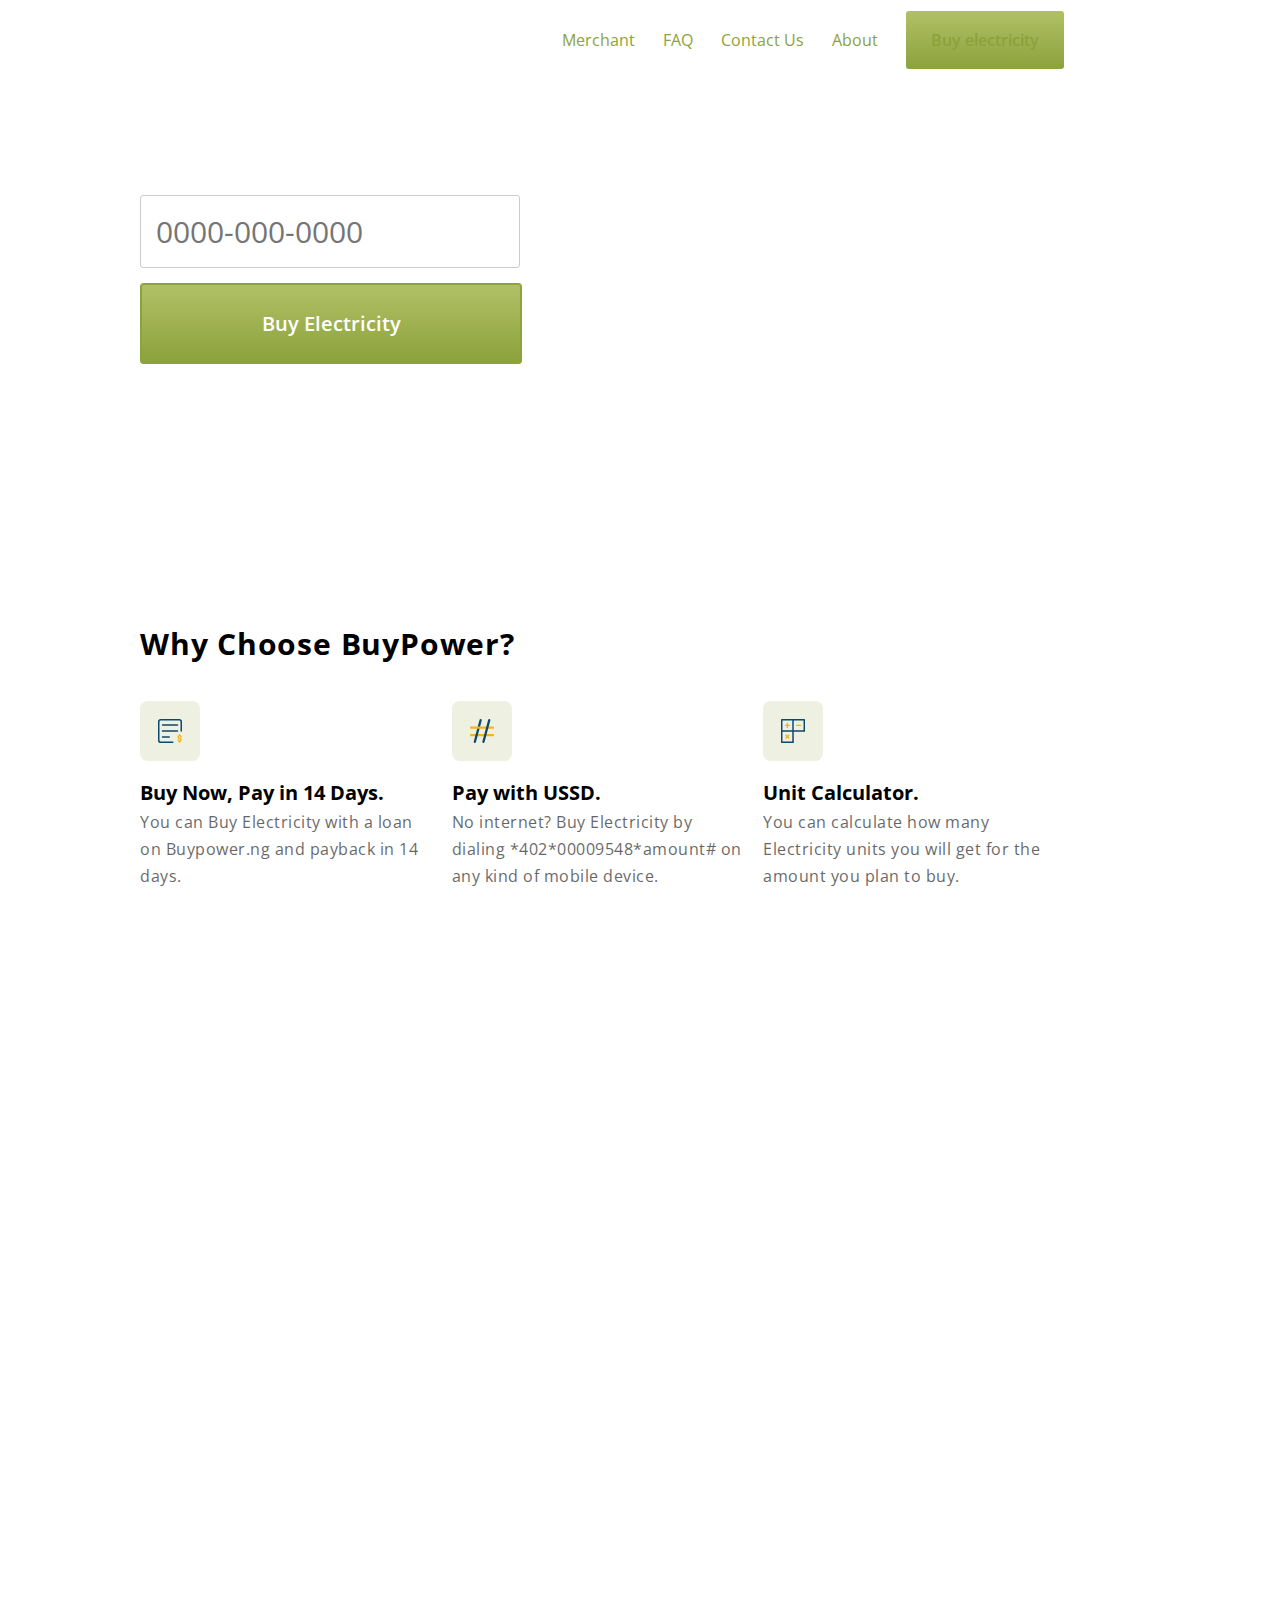
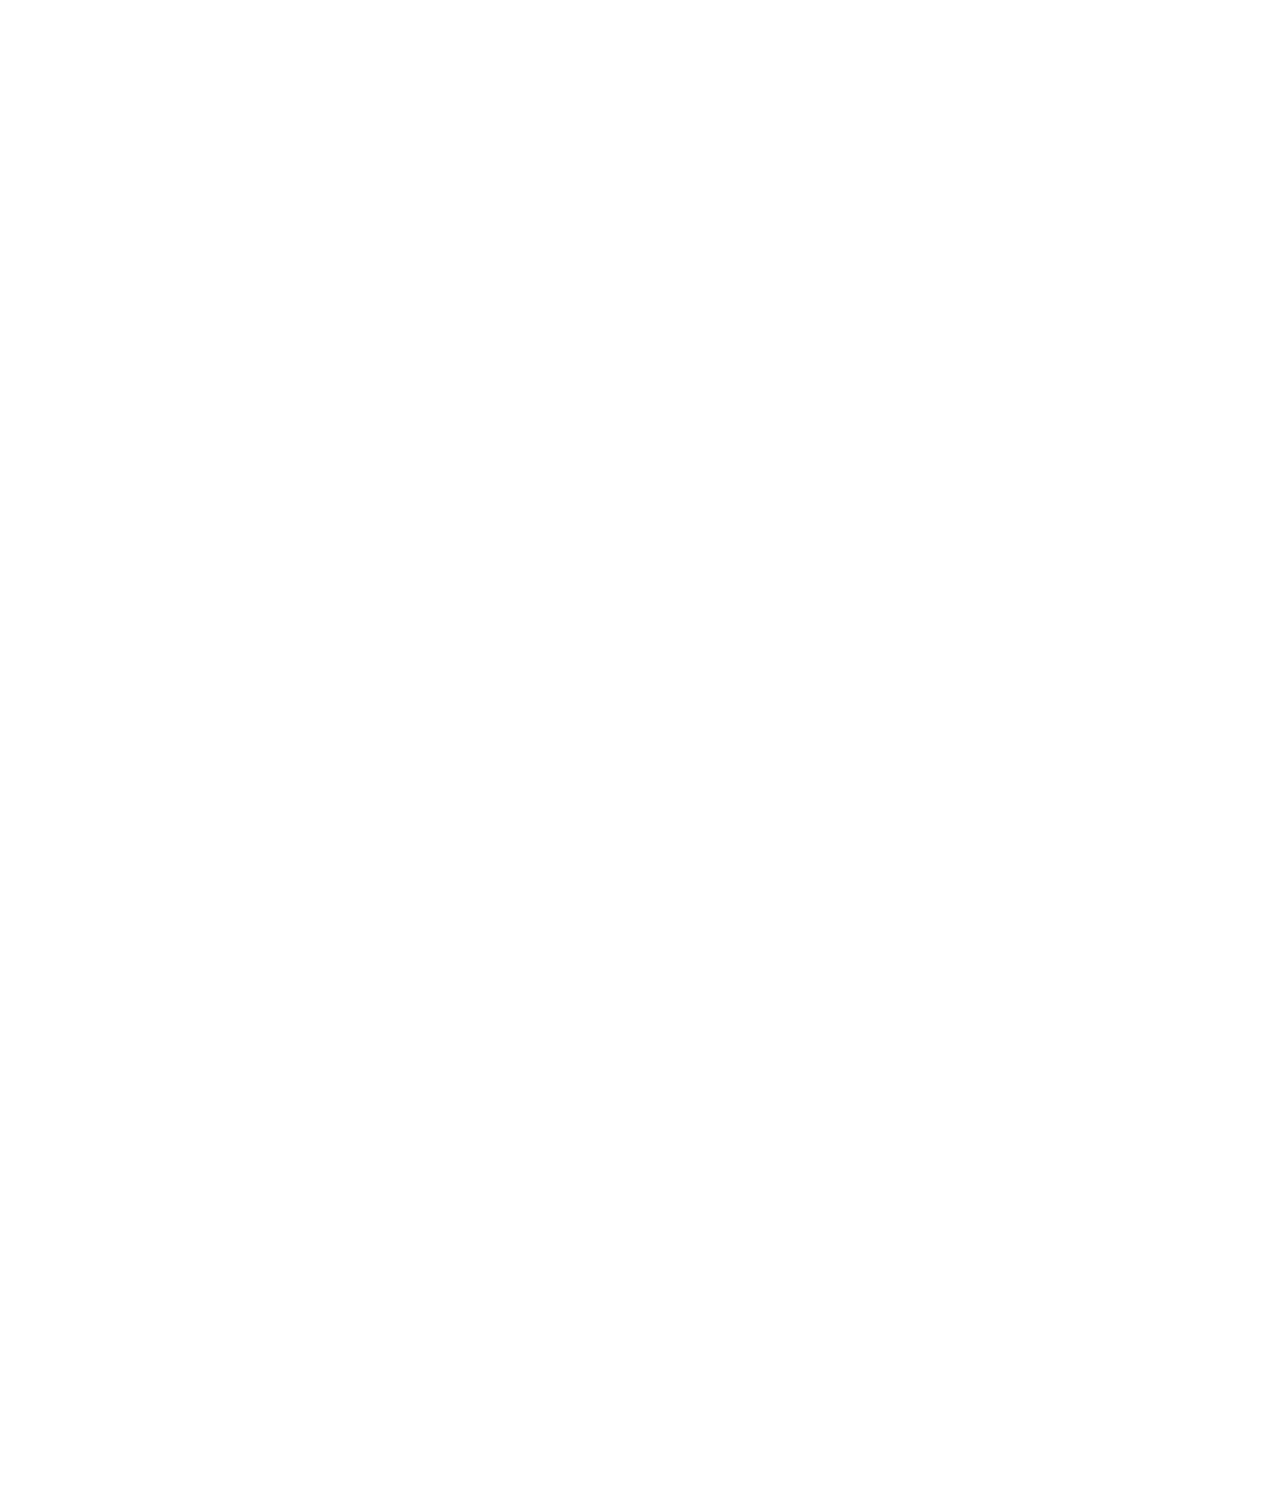
==== index.html @ 75a9496d "initial commit" ====
<!DOCTYPE html>
<html lang="en">
<head>
    <meta charset="UTF-8">
    <meta http-equiv="X-UA-Compatible" content="IE=edge">
    <meta name="viewport" content="width=device-width, initial-scale=1.0" />
    <title>Buypower | Pay Electricity Bills Online</title>
    <link rel="stylesheet" href="styles.css"> 
    <link rel="stylesheet" type="text/css" href="http://fonts.googleapis.com/css?family=Open+Sans">
</head>
<body>
    <div class="root">
      <div class="home-page">
            <header class="contain">
              <nav class="navbar">
                <a href="#" class="logo"></a>
                <ul class="nav-menu">       
                    <li class="nav-item">
                        <a href="#" class="nav-link">Merchant</a>
                    </li>
                    <li class="nav-item">
                        <a href="#" class="nav-link">FAQ</a>
                    </li>
                    <li class="nav-item">
                        <a href="#" class="nav-link">Contact Us</a>
                    </li>
                    <li class="nav-item">
                        <a href="#" class="nav-link">About</a>
                    </li>
                    <li class="nav-item">
                        <a href="#" class="nav-link nav-link2">Buy electricity</a>
                    </li>
                </ul>
                <div class="hamburger">
                    <span class="bar"></span>
                    <span class="bar"></span>
                    <span class="bar"></span>
                </div>
            </nav>
          </header>
          <div class="container bg-img">
              <div class="contain">
                  <div class="bg-imagetext"> 
                      <div class="disco-flex">
                         <form accept-charset="UTF-8" id="createOrderForm">
                             <h1>Buy Electricity from the comfort of your home</h1>
                             <h3>Enter your phone number to begin</h3>
                             <div class="input">
                                 <input type="tel" id="phoneInput" autocomplete="off" 
                                 placeholder="0000-000-0000" name="phone" required="">
                              </div>
                              <div class="button">
                                <button type="submit">Buy Electricity</button>
                              </div>
                             <div class="help">
                                 <h2>
                                    <a class="text-white" href="#">
                                       Need help? Call 0908-749-3044
                                    </a>
                                 </h2>
                             </div>
                         </form>
                      </div>
                     
                  </div>
               </div>
         </div>

           
          <div>
              <section class="section-1">
                  <div class="contain">
                      <div>
                          <p>Why Choose BuyPower?</p>
                      </div>
                      <div class="contain-sections">
                          <div class="contain-sections-wrap">
                              <svg class="service__support__mg" width="60px" height="60px" viewBox="0 0 80 80" version="1.1" xmlns="http://www.w3.org/2000/svg" xlink="http://www.w3.org/1999/xlink"><title>loan</title><g id="Page-1" stroke="none" stroke-width="1" fill="none" fill-rule="evenodd"><g id="Home-Copy" transform="translate(-368.000000, -1098.000000)"><g id="Group-23" transform="translate(0.000000, 900.000000)"><g id="Group-8" transform="translate(368.000000, 83.000000)"><g id="loan" transform="translate(0.000000, 115.000000)"><rect id="benefits-img" fill-opacity="0.15" fill="#8CA23B" x="0" y="0" width="80" height="80" rx="10"></rect><g id="Loan" transform="translate(25.000000, 24.000000)"><path d="M18.75,30.8815862 L18.75,30.8815862 L2.83007778,30.9813645 C1.27680726,30.9908574 0.00976287,29.7388215 0,28.1846432 C0,28.1787806 0,28.1729179 0,28.1670552 L0,3.79545392 C0,2.24124532 1.25919914,0.981310308 2.8125,0.981310308 L27.1875,0.981310308 C28.7408009,0.981310308 30,2.24124532 30,3.79545392 L30,16.0748476 L30,16.0748476" id="Path" stroke="#0D486E" stroke-width="2" stroke-linecap="round"></path><path d="M27.8125,28.75 C27.2955625,28.75 26.875,28.3294375 26.875,27.8125 C26.875,27.29475 26.45525,26.875 25.9375,26.875 C25.41975,26.875 25,27.29475 25,27.8125 C25,29.0346875 25.7838125,30.07675 26.875,30.46375 L26.875,30.9375 C26.875,31.45525 27.29475,31.875 27.8125,31.875 C28.33025,31.875 28.75,31.45525 28.75,30.9375 L28.75,30.46375 C29.8411875,30.07675 30.625,29.0346875 30.625,27.8125 C30.625,26.2616875 29.3633125,25 27.8125,25 C27.2955625,25 26.875,24.5794375 26.875,24.0625 C26.875,23.5455625 27.2955625,23.125 27.8125,23.125 C28.3294375,23.125 28.75,23.5455625 28.75,24.0625 C28.75,24.58025 29.16975,25 29.6875,25 C30.20525,25 30.625,24.58025 30.625,24.0625 C30.625,22.8403125 29.8411875,21.79825 28.75,21.41125 L28.75,20.9375 C28.75,20.41975 28.33025,20 27.8125,20 C27.29475,20 26.875,20.41975 26.875,20.9375 L26.875,21.41125 C25.7838125,21.79825 25,22.8403125 25,24.0625 C25,25.6133125 26.2616875,26.875 27.8125,26.875 C28.3294375,26.875 28.75,27.2955625 28.75,27.8125 C28.75,28.3294375 28.3294375,28.75 27.8125,28.75 Z" id="Path" fill="#F7B418" fill-rule="nonzero"></path><rect id="Rectangle" fill="#0D486E" fill-rule="nonzero" x="4" y="7" width="22" height="2" rx="1"></rect><rect id="Rectangle" fill="#0D486E" fill-rule="nonzero" x="4" y="15" width="22" height="2" rx="1"></rect><rect id="Rectangle" fill="#0D486E" fill-rule="nonzero" x="4" y="23" width="11" height="2" rx="1"></rect></g></g></g></g></g></g></svg>
                              <span>Buy Now, Pay in 14 Days.</span> <br>
                              <span>You can Buy Electricity with a 
                                loan on Buypower.ng and payback in 14 days.</span>
                          </div>
                          <div class="contain-sections-wrap">
                             <svg class="service__support__mg" width="60px" height="60px" viewBox="0 0 80 80" version="1.1" xmlns="http://www.w3.org/2000/svg" xlink="http://www.w3.org/1999/xlink"><title>ussd</title><g id="Page-1" stroke="none" stroke-width="1" fill="none" fill-rule="evenodd"><g id="Home-Copy" transform="translate(-808.000000, -1098.000000)"><g id="Group-23" transform="translate(0.000000, 900.000000)"><g id="Group-8" transform="translate(368.000000, 83.000000)"><g id="Group-7" transform="translate(0.000000, 115.000000)"><g id="ussd" transform="translate(440.000000, 0.000000)"><rect id="benefits-img" fill-opacity="0.15" fill="#8CA23B" x="0" y="0" width="80" height="80" rx="10"></rect><g id="USSD" transform="translate(24.000000, 24.000000)" fill-rule="nonzero"><rect id="Rectangle" fill="#F7B418" x="0" y="20" width="32" height="3" rx="1"></rect><path d="M14.5867307,0.0514835511 C15.3869299,0.265896269 15.8618036,1.0884017 15.6473909,1.88860086 L7.88281954,30.8663756 C7.66840682,31.6665748 6.84590139,32.1414485 6.04570223,31.9270358 C5.24550308,31.7126231 4.77062934,30.8901177 4.98504206,30.0899185 L12.7496134,1.11214372 C12.9640261,0.311944568 13.7865316,-0.162929166 14.5867307,0.0514835511 Z" id="Rectangle" fill="#0D486E"></path><rect id="Rectangle" fill="#F7B418" x="0" y="10" width="32" height="3" rx="1"></rect><path d="M26.0596109,0.0514835511 C26.85981,0.265896269 27.3346837,1.0884017 27.120271,1.88860086 L19.3556997,30.8663756 C19.141287,31.6665748 18.3187815,32.1414485 17.5185824,31.9270358 C16.7183832,31.7126231 16.2435095,30.8901177 16.4579222,30.0899185 L24.2224936,1.11214372 C24.4369063,0.311944568 25.2594117,-0.162929166 26.0596109,0.0514835511 Z" id="Rectangle" fill="#0D486E"></path></g></g></g></g></g></g></g></svg>
                              <span>Pay with USSD.</span> <br>
                              <span>No internet? Buy Electricity by dialing *402*00009548*amount# 
                                on any kind of mobile device.</span>
                          </div>
                          <div class="contain-sections-wrap">
                              <svg class="service__support__mg" width="60px" height="60px" viewBox="0 0 80 80" version="1.1" xmlns="http://www.w3.org/2000/svg" xlink="http://www.w3.org/1999/xlink"><title>calculator</title><g id="Page-1" stroke="none" stroke-width="1" fill="none" fill-rule="evenodd"><g id="Home-Copy" transform="translate(-1248.000000, -1098.000000)"><g id="Group-23" transform="translate(0.000000, 900.000000)"><g id="Group-8" transform="translate(368.000000, 83.000000)"><g id="Group-7" transform="translate(0.000000, 115.000000)"><g id="calculator" transform="translate(880.000000, 0.000000)"><rect id="benefits-img" fill-opacity="0.15" fill="#8CA23B" x="0" y="0" width="80" height="80" rx="10"></rect><g id="Calculator" transform="translate(24.000000, 24.000000)" fill-rule="nonzero"><path d="M31.0227051,0 L0.977294937,0 C0.4375,0 -1.77635684e-15,0.4375 -1.77635684e-15,0.977294937 L-1.77635684e-15,31.0227051 C-1.77635684e-15,31.5625 0.4375,32 0.977294937,32 L17.0715944,32 L17.0715944,30.0454101 L16.9772949,17.0778987 L32,17.0778987 L32,0.977294938 C32,0.4375 31.5625,0 31.0227051,0 Z M30.0454101,15.0227051 L16.9772949,15.0227051 L16.9772949,1.95458987 L30.0454101,1.95458987 L30.0454101,15.0227051 Z M1.95458987,1.95458987 L15.0227051,1.95458987 L15.0227051,15.0227051 L1.95458987,15.0227051 L1.95458987,1.95458987 Z M1.95458987,16.9772949 L15.0227051,16.9772949 L15.0227051,30.0454101 L1.95458987,30.0454101 L1.95458987,16.9772949 Z" id="Shape" fill="#0D486E"></path><path d="M20.8195801,9.46606444 L26.203125,9.46606444 C26.7429199,9.46606444 27.1804199,9.02832031 27.1804199,8.4887695 C27.1804199,7.94897462 26.7429199,7.51147462 26.203125,7.51147462 L20.8195801,7.51147462 C20.2797851,7.51147462 19.8422851,7.94897462 19.8422851,8.4887695 C19.8422851,9.02832031 20.2797851,9.46606444 20.8195801,9.46606444 L20.8195801,9.46606444 Z" id="Path" fill="#F7B418"></path><path d="M11.1804199,7.5112305 L9.46582031,7.5112305 L9.46582031,5.796875 C9.46582031,5.25708006 9.02807619,4.81958006 8.48852537,4.81958006 C7.9487305,4.81958006 7.5112305,5.25708006 7.5112305,5.796875 L7.5112305,7.5112305 L5.796875,7.5112305 C5.25708006,7.5112305 4.81958006,7.9487305 4.81958006,8.48852537 C4.81958006,9.02832031 5.25708006,9.46582031 5.796875,9.46582031 L7.51098631,9.46582031 L7.51098631,11.1804199 C7.51098631,11.7202149 7.9487305,12.1577149 8.48828125,12.1577149 C9.02807619,12.1577149 9.46557619,11.7202149 9.46557619,11.1804199 L9.46557619,9.46582031 L11.1804199,9.46582031 C11.7202149,9.46582031 12.1577149,9.02832031 12.1577149,8.48852537 C12.1577149,7.9487305 11.7202149,7.5112305 11.1804199,7.5112305 Z" id="Path" fill="#F7B418"></path><path d="M9.8706055,23.5112305 L11.0827637,22.2990723 C11.4643555,21.9174805 11.4643555,21.298584 11.0827637,20.9169922 C10.7011719,20.5354004 10.0822754,20.5354004 9.70068362,20.9169922 L8.48852538,22.1291504 L7.27612306,20.9169922 C6.89428713,20.5354004 6.27563475,20.5354004 5.894043,20.9169922 C5.51245119,21.298584 5.51245119,21.9174805 5.894043,22.2990723 L7.10644531,23.5112305 L5.894043,24.7236328 C5.512207,25.1052246 5.512207,25.7241211 5.894043,26.1057129 C6.08471681,26.2966309 6.33496094,26.3920899 6.58496094,26.3920899 C6.83496094,26.3920899 7.08520506,26.2966309 7.27587888,26.1057129 L8.48852538,24.8933106 L9.70117188,26.1057129 C9.89184569,26.2966309 10.1420899,26.3920899 10.3920899,26.3920899 C10.642334,26.3920899 10.892334,26.2966309 11.0832519,26.1057129 C11.4648438,25.7241211 11.4648438,25.1052246 11.0830078,24.7236328 L9.8706055,23.5112305 Z" id="Path" fill="#F7B418"></path></g></g></g></g></g></g></g></svg>
                              <span>Unit Calculator.</span> <br>
                              <span>You can calculate how many Electricity units you will get for 
                                the amount you plan to buy.</span>
                          </div>
                      </div>
                      <div class="contain-sections">
                          <div class="contain-sections-wrap">
                             <svg class="service__support__mg" width="60px" height="60px" viewBox="0 0 80 80" version="1.1" xmlns="http://www.w3.org/2000/svg" xlink="http://www.w3.org/1999/xlink"><title>reminders</title><g id="Page-1" stroke="none" stroke-width="1" fill="none" fill-rule="evenodd"><g id="Home-Copy" transform="translate(-370.000000, -1387.000000)"><g id="Group-23" transform="translate(0.000000, 900.000000)"><g id="reminders" transform="translate(370.000000, 487.000000)"><rect id="benefits-img" fill-opacity="0.15" fill="#8CA23B" x="0" y="0" width="80" height="80" rx="10"></rect><g id="Reminders" transform="translate(24.000000, 24.000000)" fill-rule="nonzero"><path d="M28.6328125,8.41992183 C27.9700521,8.74055992 27.6927083,9.53808592 28.0133463,10.2005208 C28.8893229,12.0100912 29.3333333,13.960612 29.3333333,16 C29.3333333,23.351888 23.351888,29.3333333 16,29.3333333 C8.648112,29.3333333 2.66666667,23.351888 2.66666667,16 C2.66666667,8.648112 8.648112,2.66666667 16,2.66666667 C19.0465495,2.66666667 21.9085287,3.66145833 24.2773437,5.54329425 C24.851888,6.00195317 25.6920573,5.9059245 26.1507162,5.32942708 C26.609375,4.75325517 26.5133463,3.9140625 25.9365234,3.45605467 C23.1321615,1.2272135 19.6031901,0 16,0 C7.17805992,0 -1.77635684e-15,7.17805992 -1.77635684e-15,16 C-1.77635684e-15,24.8219401 7.17805992,32 16,32 C24.8219401,32 32,24.8219401 32,16 C32,13.5553385 31.4661458,11.2125651 30.4134115,9.039388 C30.0934245,8.3753255 29.2932942,8.09863283 28.6328125,8.41992183 Z" id="Path" fill="#0D486E"></path><path d="M16,5.33333333 C15.2639974,5.33333333 14.6666667,5.93066408 14.6666667,6.66666667 L14.6666667,16 C14.6666667,16.7360026 15.2639974,17.3333333 16,17.3333333 L22.6666667,17.3333333 C23.4026693,17.3333333 24,16.7360026 24,16 C24,15.2639974 23.4026692,14.6666667 22.6666667,14.6666667 L17.3333333,14.6666667 L17.3333333,6.66666667 C17.3333333,5.93066408 16.7360026,5.33333333 16,5.33333333 Z" id="Path" fill="#F7B418"></path></g></g></g></g></g></svg>
                              <span>Set Reminders.</span> <br>
                              <span>Let us remind you to Buy Electricity. Set a reminder date and we 
                                wont forget.</span>
                          </div>
                          <div class="contain-sections-wrap">
                              <svg class="service__support__mg" width="60px" height="60px" viewBox="0 0 80 80" version="1.1" xmlns="http://www.w3.org/2000/svg" xlink="http://www.w3.org/1999/xlink"><title>bank</title><g id="Page-1" stroke="none" stroke-width="1" fill="none" fill-rule="evenodd"><g id="Home-Copy" transform="translate(-810.000000, -1387.000000)"><g id="Group-23" transform="translate(0.000000, 900.000000)"><g id="Group-5" transform="translate(370.000000, 487.000000)"><g id="bank" transform="translate(440.000000, 0.000000)"><rect id="benefits-img" fill-opacity="0.15" fill="#8CA23B" x="0" y="0" width="80" height="80" rx="10"></rect><g id="Bank" transform="translate(24.000000, 24.000000)" fill-rule="nonzero"><path d="M30.532766,29.0845957 L1.45429787,29.0845957 C0.650893617,29.0845957 0,29.7354894 0,30.5395745 C0,31.3422979 0.650893617,31.9931915 1.45429787,31.9931915 L30.5320851,31.9931915 C31.3354894,31.9931915 31.986383,31.3422979 31.986383,30.5395745 C31.9857021,29.7354894 31.3348085,29.0845957 30.532766,29.0845957 Z" id="Path" fill="#F7B418"></path><path d="M3.27148936,25.3038298 C2.46808511,25.3038298 1.81719149,25.9547234 1.81719149,26.7581277 C1.81719149,27.5615319 2.46808511,28.2131064 3.27148936,28.2131064 L28.7148936,28.2131064 C29.5182979,28.2131064 30.1691915,27.5615319 30.1691915,26.7581277 C30.1691915,25.9547234 29.5182979,25.3038298 28.7148936,25.3038298 L28.352,25.3038298 L28.352,12.2178723 L28.7148936,12.2178723 C29.1172766,12.2178723 29.4413617,11.8924255 29.4413617,11.4914043 C29.4413617,11.090383 29.1159149,10.7649362 28.7148936,10.7649362 L3.27148936,10.7649362 C2.86978723,10.7649362 2.54502128,11.090383 2.54502128,11.4914043 C2.54502128,11.8924255 2.87046809,12.2178723 3.27148936,12.2178723 L3.63506383,12.2178723 L3.63506383,25.3031489 L3.27148936,25.3031489 L3.27148936,25.3038298 Z M25.4434043,12.2178723 L25.4434043,25.3031489 L21.0818723,25.3031489 L21.0818723,12.2178723 L25.4434043,12.2178723 Z M18.1732766,12.2178723 L18.1732766,25.3031489 L13.8117447,25.3031489 L13.8117447,12.2178723 L18.1732766,12.2178723 Z M6.54229787,12.2178723 L10.9038298,12.2178723 L10.9038298,25.3031489 L6.54229787,25.3031489 L6.54229787,12.2178723 Z" id="Shape" fill="#0D486E"></path><path d="M15.8069958,1.04808287 C15.9262335,0.994660953 16.0623974,0.994351843 16.1806319,1.04741892 L16.1806319,1.04741892 L30.661956,7.56367304 C30.7664861,7.59114832 30.8560248,7.6551026 30.9170644,7.7405918 C30.9699487,7.81465928 31.0006809,7.90543302 31.0006809,8.00340426 C31.0006809,8.12893074 30.9500411,8.24263904 30.8677899,8.32489017 C30.7855875,8.40709259 30.6719326,8.45770213 30.546383,8.45770213 L30.546383,8.45770213 L1.45429787,8.45770213 C1.34720709,8.45770213 1.24738384,8.42035664 1.16873316,8.35681081 C1.09024526,8.29339649 1.03285016,8.20388541 1.01025005,8.09849188 C0.987787892,7.99423358 1.00334304,7.8892426 1.04881648,7.79934626 L1.04881648,7.79934626 Z" id="Path" stroke="#0D486E" stroke-width="2"></path></g></g></g></g></g></g></svg>
                              <span>Pay with Bank Transfers.</span> <br>
                              <span>Make payments via our Bank Transfer option and get value immediately.</span>
                          </div>
                          <div class="contain-sections-wrap">
                              <svg class="service__support__mg" width="60px" height="60px" viewBox="0 0 80 80" version="1.1" xmlns="http://www.w3.org/2000/svg" xlink="http://www.w3.org/1999/xlink"><title>support</title><g id="Page-1" stroke="none" stroke-width="1" fill="none" fill-rule="evenodd"><g id="Home-Copy" transform="translate(-1250.000000, -1387.000000)"><g id="Group-23" transform="translate(0.000000, 900.000000)"><g id="Group-5" transform="translate(370.000000, 487.000000)"><g id="support" transform="translate(880.000000, 0.000000)"><rect id="benefits-img" fill-opacity="0.15" fill="#8CA23B" x="0" y="0" width="80" height="80" rx="10"></rect><g id="Support" transform="translate(24.000000, 24.000000)" fill-rule="nonzero"><path d="M29,14.5 L28.5,14.5 L28.5,12.5 C28.5,5.6075 22.8925,0 16,0 C9.1075,0 3.5,5.6075 3.5,12.5 L3.5,14.5 L3,14.5 C1.3458125,14.5 0,15.8458125 0,17.5 L0,22 C0,23.6541875 1.3458125,25 3,25 L4.172,25 C4.5848125,26.1639375 5.696375,27 7,27 C8.6541875,27 10,25.6541875 10,24 L10,15.5 C10,13.189875 7.486625,11.75125 5.5,12.903625 L5.5,12.5 C5.5,6.71025 10.21025,2 16,2 C21.78975,2 26.5,6.71025 26.5,12.5 L26.5,12.903625 C24.5185625,11.75425 22,13.18525 22,15.5 L22,24 C22,25.6541875 23.3458125,27 25,27 C26.303625,27 27.4151875,26.1639375 27.828,25 L27.91625,25 C27.43875,27.8340625 24.96775,30 22.0000625,30 L18.0000625,30 C18.0000625,28.8971875 17.102875,28 16.0000625,28 C14.89725,28 14.0000625,28.8971875 14.0000625,30 C14.0000625,31.1028125 14.89725,32 16.0000625,32 L22.0000625,32 C26.1265625,32 29.5330625,28.8594375 29.9556875,24.843 C31.1425,24.4429375 32,23.3200625 32,22 L32,17.5 C32,15.8458125 30.6541875,14.5 29,14.5 Z" id="Shape" fill="#0D486E"></path><path d="M2,22 L2,17.5 C2,16.948625 2.448625,16.5 3,16.5 L4,16.5 L4,23 L3,23 C2.448625,23 2,22.551375 2,22 Z" id="Path" fill="#F7B418"></path><path d="M7,14.5 C7.551375,14.5 8,14.948625 8,15.5 L8,24 C8,24.551375 7.551375,25 7,25 C6.448625,25 6,24.551375 6,24 L6,15.5 C6,14.948625 6.448625,14.5 7,14.5 Z" id="Path" fill="#F7B418"></path><path d="M25,25 C24.448625,25 24,24.551375 24,24 L24,15.5 C24,14.948625 24.448625,14.5 25,14.5 C25.551375,14.5 26,14.948625 26,15.5 L26,24 C26,24.551375 25.551375,25 25,25 Z" id="Path" fill="#F7B418"></path><path d="M30,22 C30,22.551375 29.551375,23 29,23 L28,23 L28,16.5 L29,16.5 C29.551375,16.5 30,16.948625 30,17.5 L30,22 Z" id="Path" fill="#F7B418"></path></g></g></g></g></g></g></svg>
                              <span>24/7 Customer Support.</span> <br>
                              <span>Enjoy our Customer Service and have your issues resolved anytime- day and night.</span>
                          </div>
                      </div>
                  </div>
              </section>
              <section class="section-2">
                  <div class="contain section-testimonial-container">
                      <div class="section-testimonial">
                          <div class="section-testimonial-1">
                              <p>What our users are saying about us</p> 
                              <span>See why we're rated 4.5 stars on the Playstore and Ranked 22 of 200 in finance on the App Store</span> 
                          </div>
                          <div class="section-testimonial-2">
                              <div>
                                  <div>
                                     <span>
                                        When I started using BuyPower to recharge my power, I have never had time when my unit finished completely as I can recharge anytime, anywhere. 
                                        <span class="testimonial-socialmedia"><img src="https://buypower.ng/static/media/icon-twitter.d9da67d6.svg" alt="twitter-icon">@saniusmangombe</span>
                                      </span>
                                  </div>
                                  <div>
                                      <span>
                                        It's been nice using buypower to purchase units.
                                        <span class="testimonial-socialmedia"><img src="https://buypower.ng/static/media/icon-instagram.6eb89ff6.svg" alt="instagram-icon">@Itzazeez</span>
                                      </span>
                                  </div>
                                  <div>
                                      <span>
                                        It's convenient for my family and I to buy units without the stress of going out to buy more.
                                        <span class="testimonial-socialmedia"><img src="https://buypower.ng/static/media/icon-twitter.d9da67d6.svg" alt="twitter-icon">@mahddyboy</span>
                                      </span>
                                  </div>
                              </div>
                              <div>
                                  <div>
                                      <span>
                                        I've been using the Buypowerng app and it's superb. Highly recommended for all the busy type. 
                                        <span class="testimonial-socialmedia"><img src="https://buypower.ng/static/media/icon-instagram.6eb89ff6.svg" alt="instagram-icon">@shallar_1</span>
                                      </span>
                                  </div>
                                  <div>
                                      <span>
                                        Made my life very easy. Before now if my units finish, I will have to go to the nearest office the next day of which long queues are usually met. In the end thanks to BuyPower. 
                                        <span class="testimonial-socialmedia"><img src="https://buypower.ng/static/media/icon-twitter.d9da67d6.svg" alt="twitter-icon">@abdulaziz_bukar</span>
                                      </span>
                                  </div>
                                  <div>
                                      <span>
                                        It's been very easy and effective
                                        <span class="testimonial-socialmedia"><img src="https://buypower.ng/static/media/icon-instagram.6eb89ff6.svg" alt="instagram-icon">@Fhunteekay</span>
                                      </span>
                                  </div>
                              </div>
                          </div>
                      </div>
                  </div> 
              </section>
              <section class="service-provider">
                  <div class="contain">
                      <h3>Our Service Providers</h3>
                      <div class="providers">
                          <div>
                             <div class="service">
                                <a href="#"><img width="145" height="135" src="https://buypower.ng/static/media/Aedc.de20ada0.svg" alt="AEDC"></a>
                             </div>
                             <div class="service">
                                <a href="#"><img width="145" height="135" src="https://buypower.ng/static/media/Eedc.83c6f334.svg" alt="EEDC"></a>
                             </div>
                             <div class="service">
                                <a href="#"><img width="145" height="135" src="https://buypower.ng/static/media/EKEDC.62a496de.svg" alt="EKEDC"></a>
                             </div>
                             <div class="service">
                                <a href="#"><img width="145" height="135" src="https://buypower.ng/static/media/Ibedc.885256cf.svg" alt="IBEDC"></a>
                             </div>
                             <div class="service">
                                <a href="#"><img width="145" height="135" src="https://buypower.ng/static/media/Ikeja.5ce72c85.svg" alt="IKEJA"></a>
                             </div>
                             <div class="service">
                                <a href="#"><img width="145" height="135" src="https://buypower.ng/static/media/Jedc.4e92534e.svg" alt="JEDC"></a>
                             </div>
                             <div class="service">
                                <a href="#"><img width="145" height="135" src="https://buypower.ng/static/media/Kaduna.7c4019d3.svg" alt="KADUNA"></a>
                             </div> 
                             <div class="service">
                                <a href="#"><img width="145" height="135" src="https://buypower.ng/static/media/Kedco.d8a236b7.svg" alt="KEDCO"></a>
                             </div> 
                             <div class="service">
                                <a href="#"><img width="145" height="135" src="https://buypower.ng/static/media/Phedc.1983fe10.svg" alt="PHEDC"></a>
                             </div>
                          </div>
                      </div>
                  </div>
              </section> 
              <section class="section-mobile">
                  <div class="contain utility-flex">
                      <div class="section-mobile-image">
                          <div class="service">
                              <img class="checkoutimg" src="https://buypower.ng/static/media/checkout.cccc7ddb.svg" alt="Checkout">
                          </div>
                          <div class="service">
                              <img class="mobileimg" src="https://buypower.ng/static/media/mobile.98ad00f3.svg" alt="mobile">
                          </div>
                          <div class="service">
                            <img class="contactimg" src="https://buypower.ng/static/media/contact.b08475a9.svg" alt="contact">
                          </div>
                      </div>
                      <div class="section-mobile-link">
                          <h3>Download our Mobile app</h3> 
                          <span>Top up your electricity in 3 simple steps with our Mobile App</span>
                          <div>
                              <div class="service">
                                  <a href="#"><img width="129px" height="43px" src="https://buypower.ng/static/media/Apple.79c016d9.svg" alt="Apple"></a>
                              </div>
                              <div class="service">
                                  <a href="#"><img width="145px" height="43px" src="https://buypower.ng/static/media/Google.cc6e4ca0.svg" alt="Playstore"></a>
                              </div>
                          </div>
                      </div>
                  </div>
              </section>
              <div class="section-bills">
                  <div class="section-bills-1">
                      <div>
                          <h4>Buy Electricity instantly with <br>
                            BuyPower</h4> 
                          <span>Enter your phone number to begin</span>
                      </div>
                  </div>
                  <div class="section-bills-2">
                      <div>
                          <form>
                              <div>
                                  <input type="tel" id="phoneinput2" name="phone" placeholder="0000-0000-0000">
                                  <button type="submit">Get Started</button>
                              </div>
                          </form>
                      </div>
                  </div>
              </div>
          </div>
      </div>
      <div class="footer-container">
        <div id="footer">
            <footer id="footer">
                <div class="footer__mobile">
                    <div><img height="60px" src="https://techpoint.africa/wp-content/uploads/2019/08/New-logo-2.png" alt="buypower logo">
            <div>©2022 BuyPower Inc. Datapex Drifty
            Technologies. All Rights Reserved.</div>
                    </div>
                   <!-- <div class="footer-social">
                      <a href="#"><img src="https://buypower.ng/static/media/youtube.19a9961d.svg" alt="youtube-icon"></a>
                                            <a href="#"><img src="https://buypower.ng/static/media/instagram.31b7b026.svg" alt="instagram-icon"></a>
                                            <a href="#"><img src="https://buypower.ng/static/media/twitter.b64db85c.svg" alt="twitter-icon"></a>
                                            <a href="#"><img src="https://buypower.ng/static/media/facebooksc.91631b2a.svg" alt="facebook-icon"></a>
                    </div>
                  </div>
                  <div>
                    <div class="collapsible">
                      <span class="collapsible__trigger is-closed">
                        <div class="collapse__trigger">
                          Products
                          <img src="https://buypower.ng/static/media/Path.386dfba3.svg" alt="toggle">
                        </div>
                      </span>
                      <div class="Collapsible__contentOuter" style="height: 0px; transition: height 400ms linear 0s; overflow: hidden;">
                        <div class="Collapsible__contentInner">
                          <span><a href="/order/create">Buy Electricity</a></span>
                          <span>Data Bundle<sub> coming soon</sub></span>
                          <span>Airtime <sub>coming soon</sub></span>
                          <span>Tv <sub>coming soon</sub></span>
                        </div>
                      </div>
                    </div>
                    <div class="collapsible">
                      <span class="collapsible__trigger is-closed">
                        <div class="collapse__trigger">
                          Legal
                          <img src="https://buypower.ng/static/media/Path.386dfba3.svg" alt="toggle">
                        </div>
                      </span>
                      <div class="Collapsible__contentOuter" style="height: 0px; transition: height 400ms linear 0s; overflow: hidden;">
                        <div class="Collapsible__contentInner">
                          <span><a href="#">Terms Of Use</a></span>
                          <span>Privacy Poilcy</span>
                        </div>
                      </div>
                    </div>
                    <div class="collapsible">
                      <span class="collapsible__trigger is-closed">
                        <div class="collapse__trigger">
                          Learn
                          <img src="https://buypower.ng/static/media/Path.386dfba3.svg" alt="toggle">
                        </div>
                      </span>
                      <div class="Collapsible__contentOuter" style="height: 0px; transition: height 400ms linear 0s; overflow: hidden;">
                        <div class="Collapsible__contentInner">
                          <span><a href="#">Press</a></span>
                          <span>Blog</span>
                          <span>FAQ</span>
                        </div>
                      </div>
                    </div>
                    <div class="collapsible">
                      <span class="collapsible__trigger is-closed">
                        <div class="collapse__trigger">
                          Company
                          <img src="https://buypower.ng/static/media/Path.386dfba3.svg" alt="toggle">
                        </div>
                      </span>
                      <div class="Collapsible__contentOuter" style="height: 0px; transition: height 400ms linear 0s; overflow: hidden;">
                        <div class="Collapsible__contentInner">
                          <span><a href="/order/create">Contact Us</a></span>
                          <span>About</span>
                        </div>
                      </div>
                    </div>
                  </div>-->
            
                <div class="contain">
                    <div class="footer--container">
                         <div>
                             <img src="https://techpoint.africa/wp-content/uploads/2019/08/New-logo-2.png" alt="buypower-logo">
                             <div class="footer-copyright">&copy;2022 BuyPower Inc. Datapex Drifty
                                Technologies. All Rights Reserved.</div>
                                <div class="footer-social">
                                    <a href="#"><img src="https://buypower.ng/static/media/youtube.19a9961d.svg" alt="youtube-icon"></a>
                                    <a href="#"><img src="https://buypower.ng/static/media/instagram.31b7b026.svg" alt="instagram-icon"></a>
                                    <a href="#"><img src="https://buypower.ng/static/media/twitter.b64db85c.svg" alt="twitter-icon"></a>
                                    <a href="#"><img src="https://buypower.ng/static/media/facebooksc.91631b2a.svg" alt="facebook-icon"></a>
                                </div>
                         </div>
                         <div>
                             <h4>Products</h4>
                             <span><a href="#">Buy Electricity</a></span>
                             <span>Data Bundle<sub>coming soon</sub></span>
                             <span>Airtime<sub>coming soon</sub></span> 
                             <span>TV<sub>coming soon</sub></span>
                         </div>
                         <div>
                             <h4>Legal</h4> 
                             <span><a href="#">Terms of Use</a></span>
                             <span><a href="#">Privacy Poilcy</a></span>
                         </div>
                         <div>
                             <h4>Learn</h4> 
                             <span><a href="#">Press</a></span>
                             <span><a href="#">Blog</a></span>
                             <span><a href="#">FAQ</a></span>
                         </div>
                         <div>
                             <h4>Company</h4> 
                             <span><a href="#">Contact Us</a></span>
                             <span><a href="#">About</a></span>
                         </div>
                     </div>
                 </div>
             </footer>
        </div>
      </div>
    </div>
</body>
</html>
---- styles.css ----
* {
  margin: 0;
  padding: 0; 
  border: 0;
}

*,
*::before,
*::after {
  box-sizing: border-box;
  margin: 0;
  padding: 0;
}

html, body {
  height: 100%;
  width: 100%;
  margin: 0;
  padding: 0;
  overflow-x: hidden;
}

body {
  font-family: Open Sans, sans-serif;
  padding: 0;
  border: 0;
  margin: 0;
  outline: 0;
  font-size: 100%;
  vertical-align: baseline;
  background: transparent; 
  /* overflow-x: hidden;  */
  margin: auto; 
  width: 100%;
}
div{
  display: block;
}
.navbar {
  display: flex;
  justify-content: space-around;
}
.nav-menu {
  display: flex;
  margin-top: 15px;
}
.nav-item {
  padding: 14px;
  list-style: none;
}
.nav-link {
  text-decoration: none;
  font-family: 'Open Sans', sans-serif;
  color:#8ca23b;

}
.logo {
  margin-top: -3px;
  padding:14px;
  width: 220px;
  background-repeat: no-repeat;
  background-image: url('https://buypower.ng/static/media/buypower-logo.f1a37804.png');
  height: 70px;
  display: block;
  background-position: center;
  background-size: cover;
  text-align: left;
}
.nav-link2 {
box-sizing: border-box;
text-align: center;
padding: 18px 25px;
font-weight: 600;
 border-radius: 3px;
 /*border: 1px solid #8ca23b;*/
background: linear-gradient(180deg,#b1c067 0,#8ca23b);
}
.hamburger {
  display: none;
  cursor: pointer;
  margin-top: 15px;
}
.bar {

  width: 26px;
  height: 3px;
  display: flex;
  margin:5px auto;
  transition: all 0.3s ease-in;
  cursor: pointer;
  background-color: #bedb52;
}
.nav-link:hover {
  color: rgb(96, 108, 119);
  transition: all 0.3s ease-in;
}
.nav-link2:hover {
  background: #f7b418;
}
@media screen and (max-width: 500px) {
header .logo {
  width: 130px;
  height: 37.5px;
}
}

@media screen and (max-width:700px) {
  .hero {
      background-position: 80% -20px;
  }
}

@media screen and (max-width:800px) {
  .nav-menu {
      margin-top:-10px;
      padding: 0;
      display: flex;
      flex-direction: column;
      align-items: center;
      width: 100%;
      height: 50vh;
      background-color: #f7b418;
      position: fixed;
      transition: all 0.4s ease-out;
      right:-100%;
  }
  .nav-item {
      padding-top:20px ;
      padding-bottom: 20px;
  }
  .nav-menu.active {
      right:0;
  }
  .hamburger {
      display: block;
      z-index: 10;
      top:0;
      right: 0;
      position: absolute;
      margin-right: 20px;
      margin-top: 20px;
  }
  .nav-link2 {
      background-color: rgb(88, 79, 81);     }
  .nav-item {     
      margin-bottom: 25px;
  }
  .hamburger.active .bar:nth-child(2)
  {
      opacity: 0;
  }
  .hamburger.active .bar:nth-child(1) {
      transform: translateY(8px) rotate(45deg);
  }
  .hamburger.active .bar:nth-child(3) {
      transform: translateY(-8px) rotate(-45deg);
  }
}
@media screen and (max-width: 1050px) {
header .logo {
  width: 195px;
  height: 52px;
}
}
.bg-img {
  background-repeat: no-repeat; 
  background-size: cover;
}
.home-page .container {
  color: #fff; 
  background-image: url(images/edit.png);
  position: relative; 
  margin-top: -125px;
  padding-top: 150px;
  padding-bottom: 90px; 
  width: 100%;
  /* filter: brightness(50%); */
}
.home-page .container:before {
  content: "";
  position: absolute;
  top: 0;
  left: 0;
  right: 0;
  background: rgba(0,0,0,.4);
}
 
a.logo.bg-img img {
  background-position: 100%; 
  background-repeat: no-repeat; 
  background-size: cover; 
  width: 195px;
  height: 52px;
}  

@media (max-width: 600px){
  .home-page .container::before { 
    bottom: 80px;
    z-index: 0;
  }
.home-page .container {
    background-position: 90% -80px;
    padding-bottom: 110px;
    margin-bottom: -80px;
}
.home-page .container form{
  width: auto;
  text-align: center; 
}
}
a {
  text-decoration: none; 
  color: #8ca23b; 
  cursor: pointer;
}

.bg-img {
  background-position: 100%;
  background-repeat: no-repeat;
  background-size: cover;
}


.contain{
  font-family: Open Sans, sans-serif;
  margin-left: auto;
  margin-right: auto;
  max-width: 1000px;
} 
@media screen and (max-width: 1050px) {
  .contain {
    margin-left: 10px;
    margin-right: 10px;
  }
}
.home-page .container form {
  position: relative; 
  z-index: 1;
}
.disco-flex {
  display: flex;
  align-items: center;
}
figure form {
  margin: 0;
}
form 
{
  display: block; 
}
.home-page .container form h1 {
  font-size: 30px;
  font-weight: 600; 
  margin-bottom: 25px;
}

h1 {
  margin-block-start: 0.67em;
  margin-block-end: 0.67em;
  margin-inline-start: 0px;
  margin-inline-end: 0px;
}
.home-page .container form h1 {
  font-size: 20px; 
  font-weight: 600;
  margin-bottom: 8px;
}
h3 {
  display: block;
  margin-block-start: 1em;
  margin-block-end: 1em;
  margin-inline-start: 0px;
  margin-inline-end: 0px;
}
.home-page .container form input {
  margin-bottom: 15px;
  width: 380px;
  font-size: 30px;
  padding: 15px;
  box-sizing: border-box;
  border-radius: 3px;
  border: 1px solid #ccc;
  font-family: Open Sans;
  vertical-align: baseline; 
  line-height: normal;
  outline: 0; 
  box-shadow: none;   
}
input {
  -webkit-writing-mode: horizontal-tb !important; 
  text-rendering: auto;
  color: -internal-light-dark(black, white);
  letter-spacing: normal;
  word-spacing: normal;
  text-transform: none;
  text-indent: 0px;
  text-shadow: none;
  display: inline-block;
  text-align: start;
  appearance: auto;
  -webkit-rtl-ordering: logical;
  cursor: text;
  background-color: -internal-light-dark(rgb(255, 255, 255), rgb(59, 59, 59));
}
.home-page .container form button {
  width: 380px;
  font-size: 20px;
}
button{
  padding: 25px;
}
.button, button {
  box-sizing: border-box;
  color: #fff;
  text-align: center;
  /* padding: 25px; */
  font-family: Open Sans;
  font-weight: 600;
  border-radius: 3px;
  border: 1px solid #8ca23b; 
  background: linear-gradient(180deg,#b1c067 0,#8ca23b);
  -webkit-appearance: button;
  cursor: pointer;
  line-height: normal; 
  vertical-align: baseline; 
  display: inline-block;
  align-items: flex-start;
} 
.button button:hover {
  background: #f7b418;
  border: 1px solid #f7b418;
}
.button:hover {
  border: 1px solid #f7b418;
}
.home-page .container form h2 {
  font-size: 24px;
  font-weight: 600;
  margin-top: 40px; 
  margin: 0.83em 0;
  display: block;
  margin-block-start: 0.83em;
  margin-block-end: 0.83em;
  margin-inline-start: 0px;
  margin-inline-end: 0px;
}
.text-white {
  color: #ffffff; 
}
@media screen and (max-width: 450px) {
  .home-page .container form h1 {
    max-width: 209px;
}
.home-page .container form h3 {
  font-size: 16px;
  margin-bottom: 10px;
}
.home-page .container form button {
  font-size: 16px;
  padding-top: 15px;
  padding-bottom: 15px;
}
.home-page .container form h2 {
  font-size: 18px;
}
}
@media screen and (max-width: 500px) {
  .home-page .container form h1 {
    margin-bottom: 20px;
    font-size: 22px;
}
}
@media screen and (max-width: 698px) {
  .home-page .container {
    background-position: 90% -80px;
    padding-bottom: 110px;
    margin-bottom: -80px;
    width: fit-content;
}
.home-page .container:before {
  bottom: 80px;
  z-index: 0;
}
.disco-flex {
  flex-direction: column;
  align-items: flex-start;
}
.home-page .container form {
  width: auto;
  text-align: center;
}
.home-page .container form h1 {
  text-align: left;
}
.home-page .container form input {
  width: 100%;
}
.container form button {
  width: 100%;
}
.home-page .container form h2 {
  margin-top: 30px;
}
}
@media screen and (max-width: 1050px) {
  .contain {
    margin-left: 10px;
    margin-right: 10px;
}
  .home-page .container form .welcome-box, .home-page .container form h1 {
    margin-top: 30px;
}
}
.section-1 p {
  font-style: normal;
  font-size: 30px;
  font-weight: 700;
  letter-spacing: .785714px;
  color: #000;
  margin-bottom: 40px;
  line-height: 1.8;
  display: block;
  margin-block-start: 1em;
  margin-block-end: 1em;
  margin-inline-start: 0px;
  margin-inline-end: 0px;
}
p {
  line-height: 1.8em; 
  margin: 1em 0;
}
.section-1 {
  font-family: Open Sans, sans-serif;
  display: flex;
  justify-content: center;
  margin-top: 60px;
  margin-bottom: 80px; 
}
.contain-sections {
  display: flex; 
  justify-content: space-between;
  margin-right: 30px;
  margin-bottom: 30px;
  padding-right: 35px;
}
.contain-sections div>span:not(:last-of-type){
  font-style: normal;
  font-weight: 700;
  font-size: 20px;
  line-height: 33px;
  color: #000;
} 
.contain-sections div>span:not(:last-child) {
  margin-bottom: 15px; 
}
.contain-sections div>span:last-of-type{
  width: 314px;
  font-style: normal;
  font-weight: 400;
  font-size: 16px;
  line-height: 27px;
  letter-spacing: .5px;
  color: #000;
  mix-blend-mode: normal;
  opacity: .6;
}
.contain-sections-wrap {
  width: 314px;
  height: 189px; 
  padding-right: 20px;
  margin-bottom: 30px;
}
.service__support__mg {
  margin-bottom: 15px;
  display: block;
}
@media screen and (max-width: 698px) {
  .contain-sections:first-of-type {
    margin-bottom: 0;
}  
.contain-sections>div {
  flex-direction: column;
}
.contain-sections-wrap {
  width: 90%;
  margin-bottom: 30px;
  height: fit-content;
}
}
.section-2 {
  background-color: #f7b418; 
  padding-top: 15px;
  display: flex; 
  justify-content: center;
}
.section-testimonial{
  display: flex; 
  height: 620px;
  align-items: center;
}
.section-testimonial-container {
  display: flex;
  justify-content: space-between; 
  /* align-items: center; */
}
.section-testimonial-1 {
  width: 35%;
}
.section-testimonial-container p {
  font-style: normal;
  font-weight: 700;
  color: #000;
  font-size: 33px;
} 
p {
  line-height: 1.8; 
  margin: 1em 0; 
  display: block;
  margin-block-start: 1em;
  margin-block-end: 1em;
  margin-inline-start: 0px;
  margin-inline-end: 0px;
}
.section-testimonial-1 span {
  display: inline-block; 
  margin-bottom: 30px;
}
.section-testimonial-2 {
  width: 63%;
  display: flex;
  justify-content: space-between;
}
.section-testimonial-2>div div {
  margin-bottom: 10px;
  font-size: 14px;
  padding: 25px 15px;
  letter-spacing: .2px;
  background: #fff;
  box-shadow: 0 5px 10px rgb(0 0 0 / 10%);
  border-radius: 6px;
}
.section-testimonial-2>div {
  width: 49%;
}
.testimonial-socialmedia {
  display: flex; 
  align-items: center;
  margin-top: 15px; 
}
.testimonial-socialmedia img {
  width: 14px;
  height: 14px; 
  margin-right: 10px;
  border: 0;
}
@media (max-width: 600px) {
  .section-testimonial {
    display: block;
    height: fit-content;
    }
  .section-testimonial-container {
    flex-direction: column;
  }
}
.service-provider {
  padding: 83px 0;
  background-color: #f5f6fa; 
  padding-bottom: 83px;
  display: flex;
  justify-content: center;
}
.service-provider h3 {
  text-align: center;
  font-size: 1.375rem;
}
h3 {
  margin: 1em 0;
}
a {
  text-decoration: none;
  color: #8ca23b;
  cursor: pointer;
}
.providers>div {
  flex-wrap: wrap;
  justify-content: center;
}
img {
  border: 0;
}
.providers>div {
  display: flex;
  flex-wrap: wrap;
  justify-content: center;
}
.utility-flex {
  display: flex;
  flex-direction: column;
}
.section-mobile {
  display: flex;
  justify-content: center;
  padding: 70px 0;
  padding-bottom: 70px;
}
.section-mobile-image {
  display: flex; 
  align-items: center;
  justify-content: center; 
  margin-bottom: 90px;
}
.section-mobile-image .checkoutimg{
  max-height: 400px;
  margin-right: 30px;
}
.section-mobile-image .mobileimg {
  max-height: 450px;
  margin-right: 30px;
} 
.section-mobile-image .contactimg {
  max-height: 400px;
}
@media screen and (max-width: 760px) {
  .section-mobile-image .checkoutimg {
    height: 300px; 
    margin-right: 30px;
  }
}
@media (max-width: 1050px){
  .home-page .container {
      margin-top: 0;
      padding-top: 10px;
      padding-bottom: 30px;
  }
  
 header .logo {
    width: 195px;
    height: 52.5px;
}
  .contain {
    margin-left: 10px; 
    margin-right: 10px;
  }
  form h1 {
    margin-top: 30px;
  
  }
  .checkoutimg img {
    width: 176px;
    height: 350px;
  }
}
  
.section-mobile-link {
  display: flex; 
  flex-direction: column; 
  align-items: center;
}
.section-mobile-link h3 {
  /*font-size: 33px;*/
  text-align: center;
  letter-spacing: .4px;
  color: #000;
}
.section-mobile-link span {
  font-style: normal;
  font-weight: 400;
  font-size: 18px;
  text-align: center;
  letter-spacing: .3px;
  color: #303030;
  display: block;
  margin-bottom: 16px;
}
.section-mobile-link>div {
  display: flex;
}
.section-mobile-link>div a:first-of-type {
  margin-right: 20px;
}
.section-mobile-link>div {
  height: 43px;
}
@media screen and (max-width: 698px) {
  
  .section-mobile {
    padding: 40px 0;
  }
  .section-mobile-image .checkoutimg {
    display: none;
  }
  .section-mobile-link h3{
    font-size: 26px;
  }

}
@media screen and (max-width: 698px) {
  .section-1 p {
    font-size: 22px;
  }
  .section-1 {
    padding: 0 10px;
  }
  .contain-sections:first-of-type {
    margin-bottom: 0;
  }
  .contain-sections {
    flex-direction: column;
  }
  .section-2 {
    padding: 20px 10px;
  }
  .section-testimonial-container {
    display: block;
    flex-direction: column;
  }
  .section-testimonial-1 {
    width: 100%;
  }
  .section-testimonial-container p {
    font-size: 22px; 
    margin-bottom: 20px;
  } 
  .section-testimonial-2 {
    width: 100%; 
    flex-direction: column;
  }
  .section-testimonial-2>div {
    width: 100%;
  }
}
.section-bills {
  display: flex;
  background-color: #f5f6fa;
  height: 254px;
}
.section-bills>div {
  width: 50%;
  display: flex;
  justify-content: center;
  align-items: center;
  padding: 40px 0;
}
.section-bills-1 h4 {
  font-style: normal;
  font-weight: 700;
  font-size: 22px;
  line-height: 44px;
  letter-spacing: .457143px;
  color: #000;
  padding-bottom: 20px;
}
.section-bills-1 span {
  font-style: normal;
  font-weight: 400;
  line-height: 27px;
  letter-spacing: .285714px;
  color: #303030;
  mix-blend-mode: normal;
  opacity: .7;
  margin-right: 15px;
}
.section-bills-2 {
  width: 50%;
  background-color: #8ca23b;
  border-radius: 8px 0 0 8px;
}
.section-bills-2 input{
  padding: 15px;
  box-sizing: border-box;
  border-radius: 3px;
  border: 1px solid #ccc;
  font-family: Open Sans;
  font-size: 100%;
  line-height: normal;
  outline: 0;
}
/*.section-bills-2 input:hover{
   border: 1px solid #8ca23b; 
}*/
  .section-bills-2 button {
  background: #006891;
  border-radius: 0 4.5px 4.5px 0;
  padding: 16px 25px;
  margin-left: -5px;
  box-sizing: border-box;
  color: #fff;
  text-align: center;
  font-family: Open Sans;
  font-weight: 600;
  font-size: 100%;
  border: 1px solid #8ca23b;
}
.section-bills-2 button:hover {
  border: 1px solid #f7b418;
}
@media screen and (max-width: 698px){
  .section-bills {
    flex-direction: column;
    padding: 32px 0;
    height: fit-content;
}
  .section-bills>div {
    width: 90%;
    margin: 0 auto;
    height: 142px;
}
  .section-bills-1 {
    background-color: #fff;
    box-shadow: 0 2px 6px rgb(109 133 158 / 5%), 0 24px 64px rgb(76 96 114 / 5%);
    border-radius: 8px 8px 0 0;
}
  .section-bills-2 {
    background-color: hsla(70,4%,69%,.2);
    border-radius: 0 0 8px 8px;
}
  .section-bills-2>div>form>div {
    display: flex;
    flex-direction: column;
    justify-content: center;
    box-sizing: border-box;
}
}
#footer {
  background-color: #000;
  color: #fff;
  padding-top: 13px;
  height: 255px;
  width: 100%;
}
footer {
  font-size: 12px; 
  display: block;
  background: rgba(0,0,0,.3);
  /* background-color: #000; */
}
.footer-mobile {
  display: none;
}
footer .contain {
  position: relative;
}
.footer-copyright {
  font-style: normal;
  font-size: 12px;
  line-height: 16px;
  letter-spacing: .428571px;
  color: #fff;
  mix-blend-mode: normal;
  opacity: .5;
  margin-bottom: 10px;
}
img {
  border: 0;
  width: 165px;
  /* margin-bottom: 20px; */
}
.footer-social {
  height: 50px;
  width: 90%;
  display: flex;
  justify-content: space-between;
}
.footer-social img {
  height: 70%; 
  width: 30px;
}
/* .footer--container img {
  padding-bottom: 20px;
}*/
footer a {
  color: #878da4;
}
.footer--container {
  display: flex;
  padding-left: 60px;
  text-align: left;
}
.footer--container img {
  margin-bottom: 20px;
}
.footer--container>:first-child {
  margin-right: 110px !important; 
}
.footer--container>div:not(:last-of-type) {
  margin-right: 50px;
}
.footer--container>div {
  display: flex;
  flex-direction: column;
  width: 158px;
  height: 192px;
}
.footer--container h4 {
  margin-top: 0;
  font-style: normal;
  font-weight: 700;
  line-height: 33px;
  font-size: 16px;
  letter-spacing: .5px;
  margin: 1.33em 0;
}
/*.footer--container>div span:not(:last-of-type) {
   margin-bottom: 10px; 
}*/
.footer--container>div span {
  font-style: normal;
  font-size: 14px;
  line-height: 27px;
  letter-spacing: .5px;
  color: #878da4;
}
.footer--container>div a:hover {
  color: #f7b418;
}
.collpase__trigger {
  display: flex;
  align-items: center;
  justify-content: space-between;
  color: #fff;
}
.collpase__trigger img {
  align-items: center;
  height: 15px;
}
sub {
  bottom: -0.25em;
}
sub, sup {
  font-size: 75%;
  line-height: 0;
  position: relative;
  vertical-align: baseline;
}
@media screen and (max-width: 698px){
  #footer {
    background-color: #303030;
    text-align: left;
    padding: 10px;
}
  #footer .footer__mobile {
    display: block;
}
  .footer__mobile>div {
    margin-bottom: 20px;
}
  .footer__mobile img {
    height: 60px;
    margin-bottom: 10px;
}
img {
    border: 0;
}
  .footer__mobile .Collapsible__trigger {
    color: #000;
    font-size: 20px;
}
  .footer__mobile .Collapsible span {
    display: block;
    padding: 10px 0;
}
.footer__mobile .Collapsible__contentInner span {
    font-size: 16px;
}
  .footer__mobile .Collapsible span {
    display: block;
    padding: 10px 0;
}
  .footer__mobile .Collapsible__contentInner a {
    color: #fff;
    text-decoration: none;
    cursor: pointer;
}
}

/*@media only screen and (max-width: 850px) {
 .footer {
   padding: 20px;
   background-color: #303030;
   text-align: left;
   padding: 10px;
   display: block;
}
  
 .footer-content {
   flex-direction: column;
   width: 100%;
   justify-content: stretch;
   align-items: stretch;
   padding: 0;
 }
 .footer--container {
   display: block;
 }
 .footer--container>div {
   margin-bottom: 20px;
 }
*/
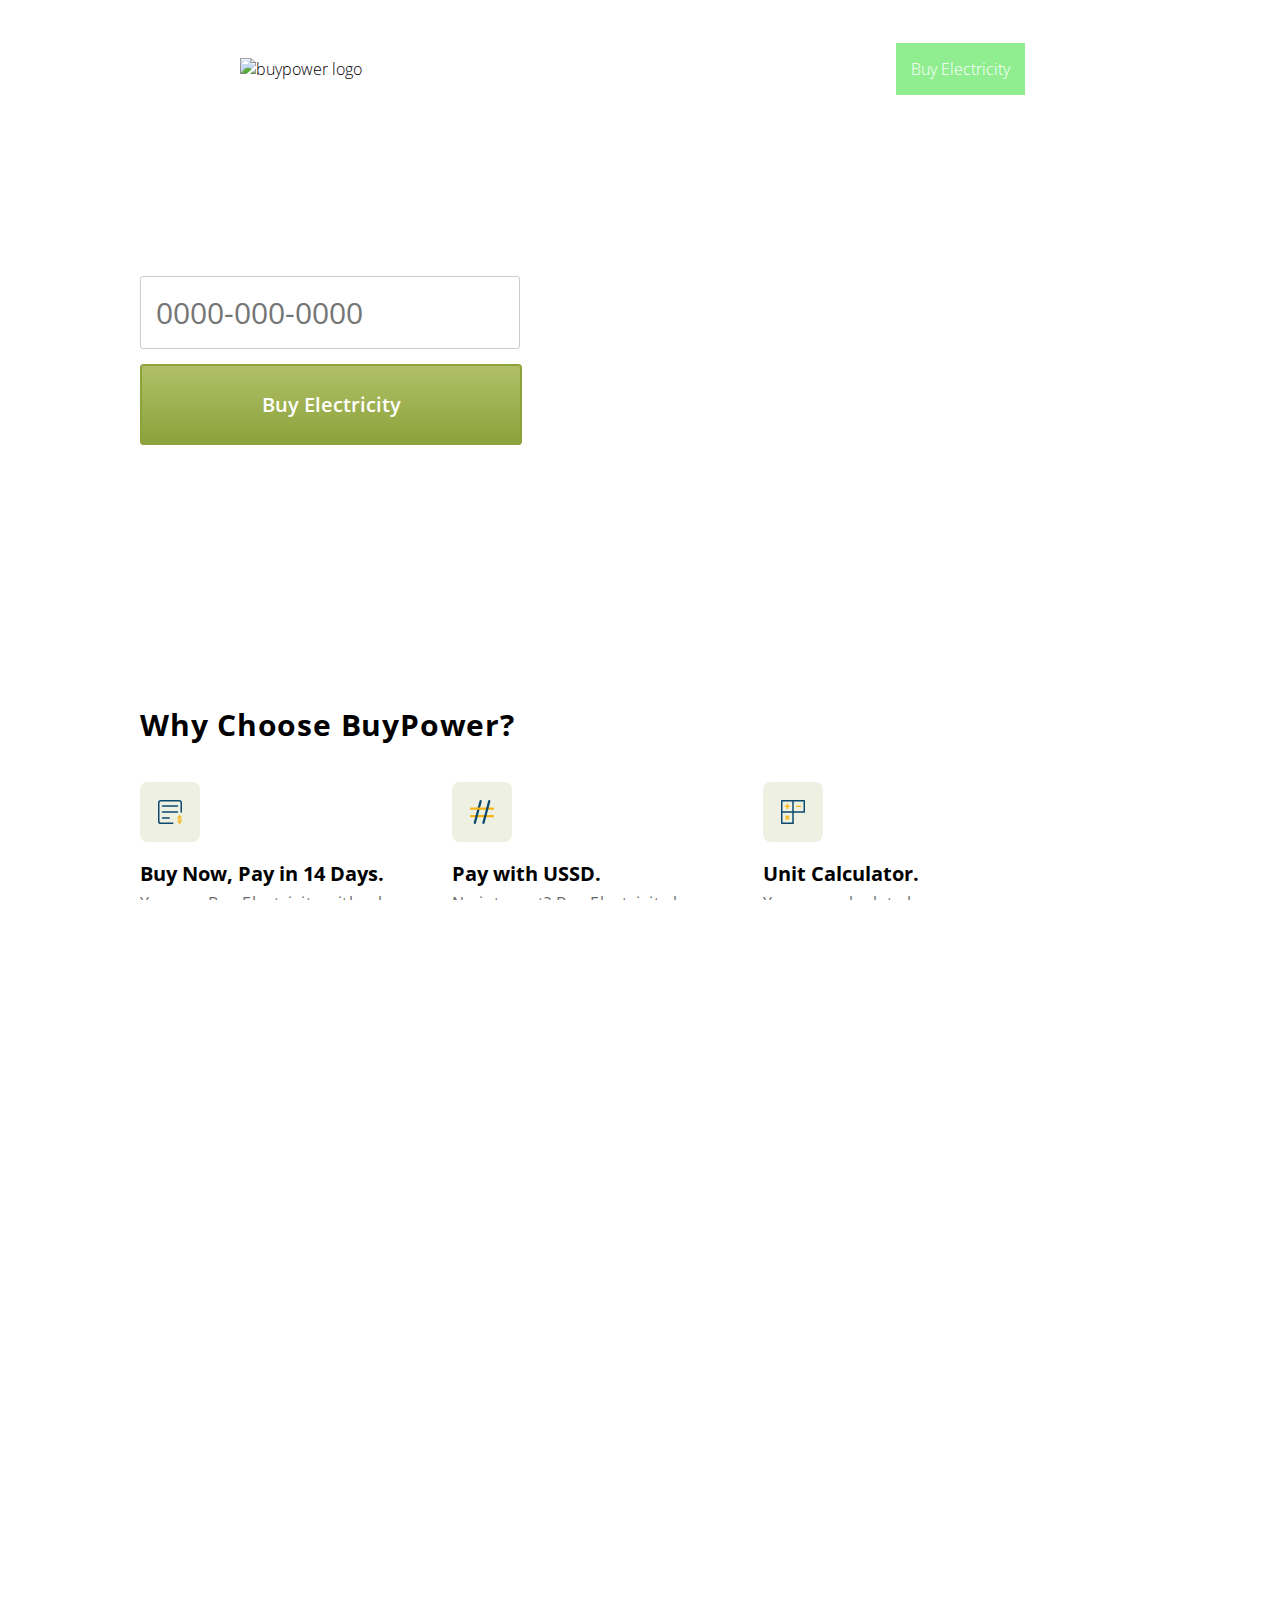
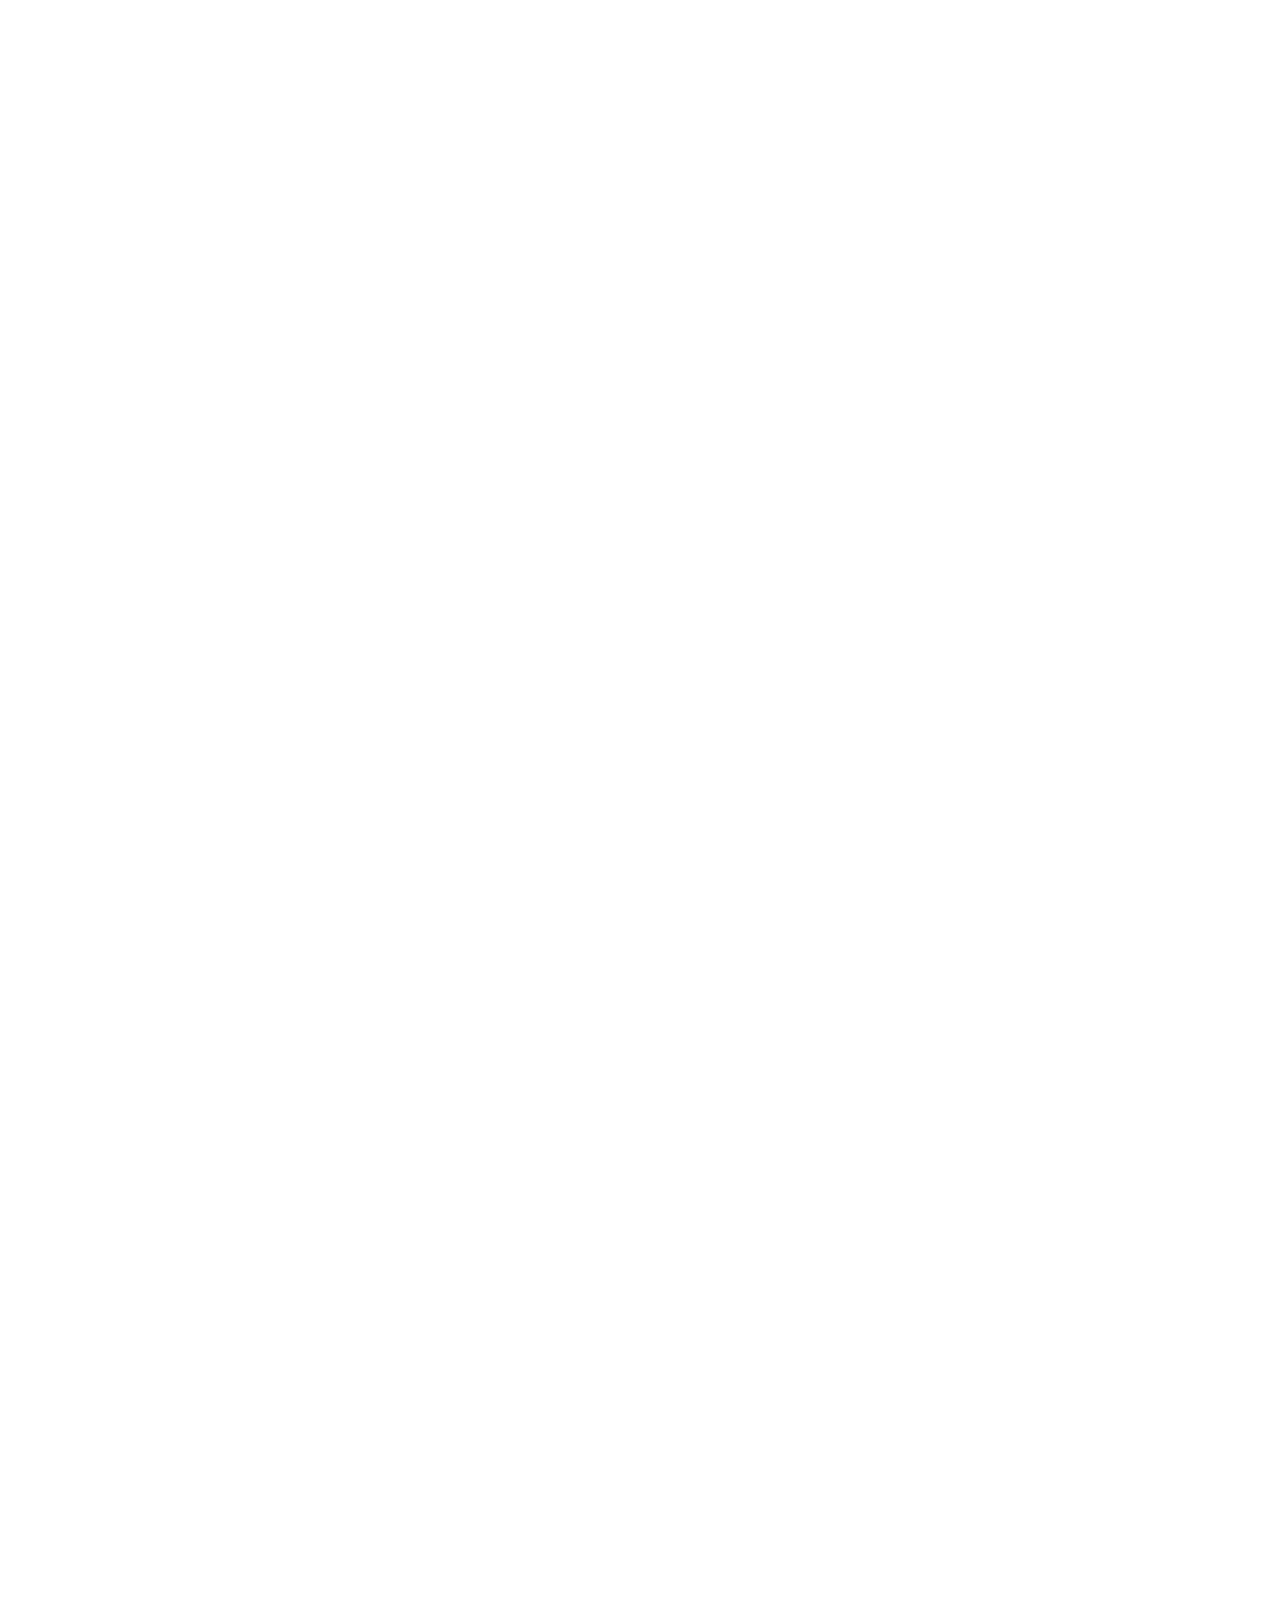
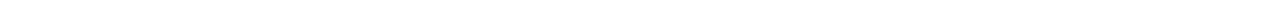
==== commit 44f0bdaa: "pushing order page" ====
--- a/index.html
+++ b/index.html
@@ -7,36 +7,25 @@
     <title>Buypower | Pay Electricity Bills Online</title>
     <link rel="stylesheet" href="styles.css"> 
     <link rel="stylesheet" type="text/css" href="http://fonts.googleapis.com/css?family=Open+Sans">
+    <script src="buypower.js"></script>
 </head>
 <body>
     <div class="root">
       <div class="home-page">
             <header class="contain">
-              <nav class="navbar">
-                <a href="#" class="logo"></a>
-                <ul class="nav-menu">       
-                    <li class="nav-item">
-                        <a href="#" class="nav-link">Merchant</a>
-                    </li>
-                    <li class="nav-item">
-                        <a href="#" class="nav-link">FAQ</a>
-                    </li>
-                    <li class="nav-item">
-                        <a href="#" class="nav-link">Contact Us</a>
-                    </li>
-                    <li class="nav-item">
-                        <a href="#" class="nav-link">About</a>
-                    </li>
-                    <li class="nav-item">
-                        <a href="#" class="nav-link nav-link2">Buy electricity</a>
-                    </li>
-                </ul>
-                <div class="hamburger">
-                    <span class="bar"></span>
-                    <span class="bar"></span>
-                    <span class="bar"></span>
-                </div>
-            </nav>
+              <div class="header">
+                <nav>
+             <img src="https://buypower.ng/static/media/buypower-logo.f1a37804.png" alt="buypower logo" class="New-logo-2">
+             <ul class="links-flex">
+                <li><a href="#">Merchant</a></li>
+                <li><a href="#">FAQ</a></li>
+                <li><a href="#">Contact Us</a></li>
+                <li><a href="#">Blog</a></li>
+                <li class="green"><a href="order.html">Buy Electricity</a></li>
+              </ul>
+                </nav>
+          
+              </div>
           </header>
           <div class="container bg-img">
               <div class="contain">
@@ -368,5 +357,6 @@
         </div>
       </div>
     </div>
+    <script src="buypower.js"></script>
 </body>
 </html>
--- a/styles.css
+++ b/styles.css
@@ -36,59 +36,37 @@
 div{
   display: block;
 }
-.navbar {
-  display: flex;
-  justify-content: space-around;
-}
-.nav-menu {
-  display: flex;
-  margin-top: 15px;
-}
-.nav-item {
-  padding: 14px;
-  list-style: none;
-}
-.nav-link {
+nav{
+  display: flex;
+  align-items: center;
+  justify-content: space-between;
+}
+
+.New-logo-2{
+  width: 150px;
+  margin-left: 10%;
+
+}
+
+.links-flex{
+  padding: 28px 0;
+  margin-right: 10%;
+}
+
+.links-flex li{
+  display: inline-block;
+  margin: 0 15px;
+}
+
+.links-flex li a{
   text-decoration: none;
-  font-family: 'Open Sans', sans-serif;
-  color:#8ca23b;
-
-}
-.logo {
-  margin-top: -3px;
-  padding:14px;
-  width: 220px;
-  background-repeat: no-repeat;
-  background-image: url('https://buypower.ng/static/media/buypower-logo.f1a37804.png');
-  height: 70px;
-  display: block;
-  background-position: center;
-  background-size: cover;
-  text-align: left;
-}
-.nav-link2 {
-box-sizing: border-box;
-text-align: center;
-padding: 18px 25px;
-font-weight: 600;
- border-radius: 3px;
- /*border: 1px solid #8ca23b;*/
-background: linear-gradient(180deg,#b1c067 0,#8ca23b);
-}
-.hamburger {
-  display: none;
-  cursor: pointer;
-  margin-top: 15px;
-}
-.bar {
-
-  width: 26px;
-  height: 3px;
-  display: flex;
-  margin:5px auto;
-  transition: all 0.3s ease-in;
-  cursor: pointer;
-  background-color: #bedb52;
+  color: white;
+  padding: 5px 0;
+}
+
+.green{
+  background-color: lightgreen;
+  padding: 15px;
 }
 .nav-link:hover {
   color: rgb(96, 108, 119);
@@ -287,7 +265,6 @@
   box-shadow: none;   
 }
 input {
-  -webkit-writing-mode: horizontal-tb !important; 
   text-rendering: auto;
   color: -internal-light-dark(black, white);
   letter-spacing: normal;
@@ -474,6 +451,11 @@
   margin-bottom: 15px;
   display: block;
 }
+@media screen and (max-width: 400px) {
+  .section-1 {
+    margin-left: 50px;
+  } 
+}
 @media screen and (max-width: 698px) {
   .contain-sections:first-of-type {
     margin-bottom: 0;
@@ -488,7 +470,7 @@
 }
 }
 .section-2 {
-  background-color: #f7b418; 
+  background-color: #f7931e; 
   padding-top: 15px;
   display: flex; 
   justify-content: center;
@@ -680,6 +662,11 @@
 }
 .section-mobile-link>div {
   height: 43px;
+}
+@media screen and (max-width: 400px) {
+  .section-mobile-image .contactimg {
+    display: none;
+  }
 }
 @media screen and (max-width: 698px) {
   
@@ -792,7 +779,7 @@
   border: 1px solid #8ca23b;
 }
 .section-bills-2 button:hover {
-  border: 1px solid #f7b418;
+  border: 1px solid #f7931e;
 }
 @media screen and (max-width: 698px){
   .section-bills {
@@ -820,6 +807,9 @@
     justify-content: center;
     box-sizing: border-box;
 }
+}
+.footer--container {
+  height: 255px;
 }
 #footer {
   background-color: #000;
@@ -995,4 +985,584 @@
  .footer--container>div {
    margin-bottom: 20px;
  }
-*/+*/
+
+/*Styles for Order.html */
+.app {
+  min-height: 96vh!important;
+}
+.order-page {
+  min-height: 95vh;
+  position: relative;
+}
+.order_tel {
+  position: absolute;
+  right: 0;
+  clip-path: polygon(9% 0,100% 0,100% 100%,0 100%);
+  padding: 15px 35px;
+  align-items: center;
+  color: #fff;
+  background: #f7931e;
+}
+.order-page .contain {
+  position: relative;
+}
+header {
+  padding: 15px 0 25px;
+  z-index: 10;
+}
+.logo {
+  background-image: url("https://buypower.ng/static/media/buypower-logo.f1a37804.png"); 
+  width: 260px;
+  height: 75px;
+}
+header .logo{
+  display: block;
+}
+.bg-img {
+  background-position: 100%;
+  background-repeat: no-repeat;
+  background-size: cover;
+}
+.logo-container {
+  position: relative;
+}
+header .user-phone {
+  right: 60px;
+  font-size: 18px;
+  font-weight: 600;
+  height: 24px;
+}
+header nav {
+  bottom: 0;
+  font-weight: 300;
+  z-index: 69;
+  transition: visibility 0s,opacity .5s;
+}
+.close.close-nav-btn {
+  position: fixed;
+  height: 40px;
+  width: 40px;
+  top: 20px;
+  right: 20px;
+  opacity: 1;
+  background-image: url('https://buypower.ng/img/icon-x-white.svg');
+}
+.close, .fancy-close {
+  position: absolute;
+  cursor: pointer;
+  opacity: .5;
+}
+.wallet-balance {
+  margin: 1em 0 2em;
+  width: 100%;
+  text-align: center;
+  color: #96aa3b;
+}
+.wallet-balance h6 {
+  margin: -0.5em 0;
+  font-size: 100%;
+}
+header.signed-in nav .nav-item {
+  font-size: 14px;
+}
+.nav-item.active {
+  color: #8ca23b;
+}
+header nav .nav-item, header nav:before {
+  display: inline-block;
+  vertical-align: middle;
+}
+header nav .nav-item {
+  margin-right: 10px;
+  color: #8ca23b;
+}
+.nav-item.active .left-deco {
+  visibility: visible;
+}
+.nav-item .left-deco {
+  display: inline-block;
+  width: 5px;
+  height: 0;
+  background: #fff;
+  margin-right: 10px;
+  border-top-right-radius: 3px;
+  border-bottom-right-radius: 3px;
+}
+header.signed-in nav .user-dropdown {
+  position: relative;
+  padding-left: 20px;
+  cursor: pointer;
+}
+b, strong {
+  font-weight: 700;
+}
+header.signed-in nav .user-dropdown .user-menu {
+  width: 170px;
+  position: absolute;
+  top: 100%;
+  padding-top: 5px;
+  right: 0;
+  display: none;
+}
+.steps {
+  margin-top: -1px;
+}
+.steps .step, .steps:before {
+  background: #ccc;
+  position: relative;
+}
+.steps:before {
+  content: "";
+  display: block;
+  height: 1px; 
+  z-index: 2;
+}
+.steps .step.active {
+  background: #f7931e;
+  color: #fff;
+}
+.steps .step {
+  width: 25%;
+  box-sizing: border-box;
+  display: inline-block;
+  line-height: 40px;
+  text-align: center;
+  transition: all .7s ease-out;
+}
+.steps .step.active:before {
+  border-left-color: #f7931e;
+}
+steps .step:before {
+  border-left-color: #ccc;
+  z-index: 2;
+}
+.steps .step:after, .steps .step:before {
+  content: "";
+  position: absolute;
+  top: 0;
+  left: 100%;
+  width: 0;
+  height: 0;
+  border-top: 20px solid transparent;
+  border-bottom: 20px solid transparent;
+  border-left-width: 15px;
+  border-left-style: solid;
+  transition: all .7s ease-out;
+}
+.steps .step:after {
+  border-left-color: #fff;
+  z-index: 1;
+  top: -2px;
+  border-top-width: 22px;
+  border-bottom-width: 22px;
+  border-left-width: 17px;
+}
+.alert-warning {
+  color: #856404;
+  background-color: #fff3cd;
+  border-color: #ffeeba;
+}
+.alert {
+  padding: 0.5rem 1rem;
+  border: 1px solid transparent;
+  border-radius: 0.25rem;
+  display: flex;
+  width: 75%;
+  justify-content: space-between;
+  margin: 1rem auto;
+  cursor: pointer;
+  align-items: center;
+}
+.alert-close {
+  font-size: 1.5rem;
+}
+.utility__relative {
+  position: relative;
+}
+.order-page .contain .sidenote {
+  position: absolute;
+  top: 34px;
+  left: 70px;
+  box-sizing: border-box;
+  width: 205px;
+  padding: 20px;
+  border: 2px solid #f7931e;
+  border-radius: 3px;
+  color: rgba(0,0,0,.6);
+  font-size: 13px;
+}
+.order-page .contain .sidenote a {
+  color: #f7931e;
+}
+.order-form, .order-summary {
+  position: relative;
+  max-width: 380px;
+  margin: 20px auto;
+  font-size: 18px;
+}
+.order-page .contain .sidenote:before {
+  content: "i";
+  position: absolute;
+  z-index: 1;
+  top: 0;
+  left: 0;
+  margin-top: -15px;
+  margin-left: -15px;
+  box-sizing: border-box;
+  height: 30px;
+  width: 30px;
+  background: #fff;
+  border: 2px solid #f7931e;
+  color: #f7931e;
+  border-radius: 50%;
+  font-size: 20px;
+  line-height: 26px;
+  text-align: center;
+}
+.order-form label {
+  display: block;
+  margin-bottom: 10px;
+  color: rgba(0,0,0,.6);
+  font-weight: 600;
+}
+.input-container {
+  display: flex;
+  width: 100%;
+  box-sizing: border-box;
+  padding: 15px;
+}
+.input-addon {
+  padding: 15px 6px;
+  font-size: 15px;
+  color: #8ca23b;
+  border: 1px solid #8ca23b;
+  border-left: none;
+  background: #fff;
+  min-width: 148px;
+  text-align: center;
+  box-sizing: border-box;
+  margin-left: auto;
+  order: 2;
+  border-top-right-radius: 3px;
+  border-bottom-right-radius: 3px;
+  cursor: pointer;
+  height: 56px;
+}
+.input-addon:hover {
+  background: #8ca23b;
+  color: #fff;
+}
+.input-container input {
+  margin-bottom: 0;
+  border-top-right-radius: 0;
+  border-bottom-right-radius: 0;
+  outline: 0;
+  font-size: 100%;
+  vertical-align: baseline;
+}
+.order-form .select, .order-form input {
+  width: 100%;
+  display: block;
+  margin-bottom: 25px;
+}
+input[type=tel] {
+  box-sizing: border-box;
+  border-radius: 3px;
+  border: 1px solid #ccc;
+  font-family: Open Sans;
+  line-height: normal;
+}
+input[type=tel], input[type=text] {
+  padding: 15px;
+  box-sizing: border-box;
+  border-radius: 3px;
+  border: 1px solid #ccc;
+  font-family: Open Sans;
+}
+.select {
+  position: relative;
+  overflow: hidden;
+  font-family: Open Sans;
+}
+.select select {
+  width: 150%;
+  padding: 0 15px;
+  text-indent: 0;
+  position: relative;
+  z-index: 1;
+  background: none;
+  border: none;
+  margin: 0;
+  color: rgba(0,0,0,.5);
+  font-weight: 300;
+  -webkit-appearance: none;
+}
+.select .select-border {
+  position: absolute;
+  top: 0;
+  bottom: 0;
+  left: 0;
+  right: 0;
+  border: 1px solid #ccc;
+  border-radius: 3px;
+}
+.select {
+  padding: 15px;
+}
+select, input {
+  padding: 0;
+  margin: 0;
+  border: 0;
+  outline: 0;
+  font-size: 100%;
+  vertical-align: baseline;
+  box-shadow: none;
+  box-sizing: border-box;
+}
+select:not(:-internal-list-box) {
+  overflow: visible !important;
+}
+.select .select-border {
+  position: absolute;
+  top: 0;
+  bottom: 0;
+  left: 0;
+  right: 0;
+  border: 1px solid #ccc;
+  border-radius: 3px;
+}
+.select .select-arrow {
+  position: absolute;
+  height: 100%;
+  width: 50px;
+  top: 0;
+  right: 0;
+}
+.select .select-arrow:after {
+  content: "";
+  display: block;
+  position: absolute;
+  top: 0;
+  bottom: 0;
+  left: 0;
+  right: 0;
+  margin: auto;
+  height: 0;
+  width: 0;
+  border-top: 10px solid #ccc;
+  border-left: 7px solid transparent;
+  border-right: 7px solid transparent;
+}
+.select .select-arrow {
+  position: absolute;
+  height: 100%;
+  width: 50px;
+  top: 0;
+  right: 0;
+}
+#amount-input {
+  position: relative;
+}
+#amount-input:before {
+  position: absolute;
+  font-weight: 600;
+  top: 16px;
+  left: 10px;
+  color: rgba(0,0,0,.5);
+}
+.continue-button button {
+  box-sizing: border-box;
+  color: #fff;
+  text-align: center;
+  padding: 25px;
+  font-family: Open Sans;
+  font-weight: 600;
+  border-radius: 3px;
+  background: #b1c067;
+  background: linear-gradient(180deg,#b1c067 0,#8ca23b);
+  width: 100%;
+}
+.continue-button {
+  width: 100%;
+}
+.continue-button:hover {
+  background: #f7931e;
+  border: 1px solid #f7931e;
+}
+
+.background {
+  background-color: #f5f6fa;
+  padding: 2rem;
+}
+.footer_new {
+  width: 80%;
+  display: flex;
+  align-items: center;
+  justify-content: space-between;
+  margin: 0 auto;
+  color: #a3a3a3;
+}
+.footer__img {
+  display: flex;
+  align-items: center;
+  cursor: pointer;
+}
+.footer__img a:not(:last-of-type) {
+  margin-right: 2rem;
+}
+.footer_new a {
+  text-decoration: none;
+  color: #a3a3a3;
+  transition: all .3s;
+}
+.footer_new a:hover {
+color: #000;
+}
+
+@media screen and (max-width: 500px) {
+  header .logo {
+    width: 130px;
+    height: 37.5px;
+ }
+ header .user-phone {
+  right: 40px;
+  font-size: 14px;
+  height: 20px;
+ }
+ header .nav-btn {
+  height: 25px;
+  width: 35px;
+ }
+ header .nav-btn .nav-btn-bar, header .nav-btn:after, header .nav-btn:before {
+  height: 5px;
+ }
+ .order-form {
+  font-size: 14px;
+ }
+ .select select {
+  height: 52px;
+ }
+ .button, button {
+  padding-top: 15px;
+  padding-bottom: 15px;
+ }
+
+}
+
+@media only screen and (max-width: 600px) {
+  close {
+    top: 53px;
+ }
+ .select select {
+  height: 54px;
+ }
+}
+
+@media (max-width: 1050px){
+  .order_tel {
+    display: none!important;
+ }
+ header {
+  padding-top: 8px;
+  padding-bottom: 13px;
+ }
+ header .logo {
+  width: 195px;
+  height: 52.5px;
+ }
+ header .nav-btn, header .user-phone {
+  position: absolute;
+  top: 0;
+  bottom: 0;
+  margin: auto;
+ }
+ .mobile {
+   display: block;
+ }
+ header .nav-btn {
+  right: 0;
+  height: 22.5px;
+  width: 30px;
+  cursor: pointer;
+ }
+ header .nav-btn:before {
+  top: 0;
+ }
+ header .nav-btn:after, header .nav-btn:before {
+  content: "";
+ }
+ header .nav-btn .nav-btn-bar, header .nav-btn:after, header .nav-btn:before {
+  position: absolute;
+  height: 5px;
+  background: #8ca23b;
+  border-radius: 3px;
+  width: 100%;
+ }
+ header .nav-btn .nav-btn-bar {
+  top: 0;
+  bottom: 0;
+  margin: auto;
+ }
+ header .nav-btn:after {
+  bottom: 0;
+ }
+ .flex-nav {
+  display: flex;
+  width: 100%;
+  justify-content: flex-end;
+ }
+ header.signed-in nav, header nav {
+  opacity: 1;
+  width: 75vw;
+  min-height: 200vh;
+  position: absolute;
+  top: 0;
+  right: 0;
+  margin: -1px -15px 0;
+  background: linear-gradient(180deg,#f7b418 0,#f3921f);
+ }
+ .close-nav {
+  visibility: hidden;
+ }
+ header nav {
+  display: none;
+ }
+ header nav .wallet-balance {
+  margin-bottom: 4em;
+  color: #fff;
+  font-size: 100%;
+ }
+ header nav .wallet-balance .number {
+  color: #fff;
+ }
+ header nav .wallet-balance h6 {
+  font-size: 120%;
+ }
+ header nav .nav-item {
+  display: flex;
+  color: #858589;
+  background: none;
+  padding: 0.8em 0;
+  align-items: center;
+  border: none;
+  border-top: 1px solid hsla(0,0%,100%,.3);
+  font-size: 120%!important;
+  border-radius: 0;
+  text-align: left;
+  font-weight: 400;
+ }
+ header nav .nav-item:last-child {
+  border-bottom: 1px solid #ccc;
+ }
+ .inner-collapsible {
+  background: #f6921f;
+ }
+ .inner-nav span {
+  padding-left: 26px!important;
+ }
+ .desktop {
+  display: none!important;
+ }
+
+}
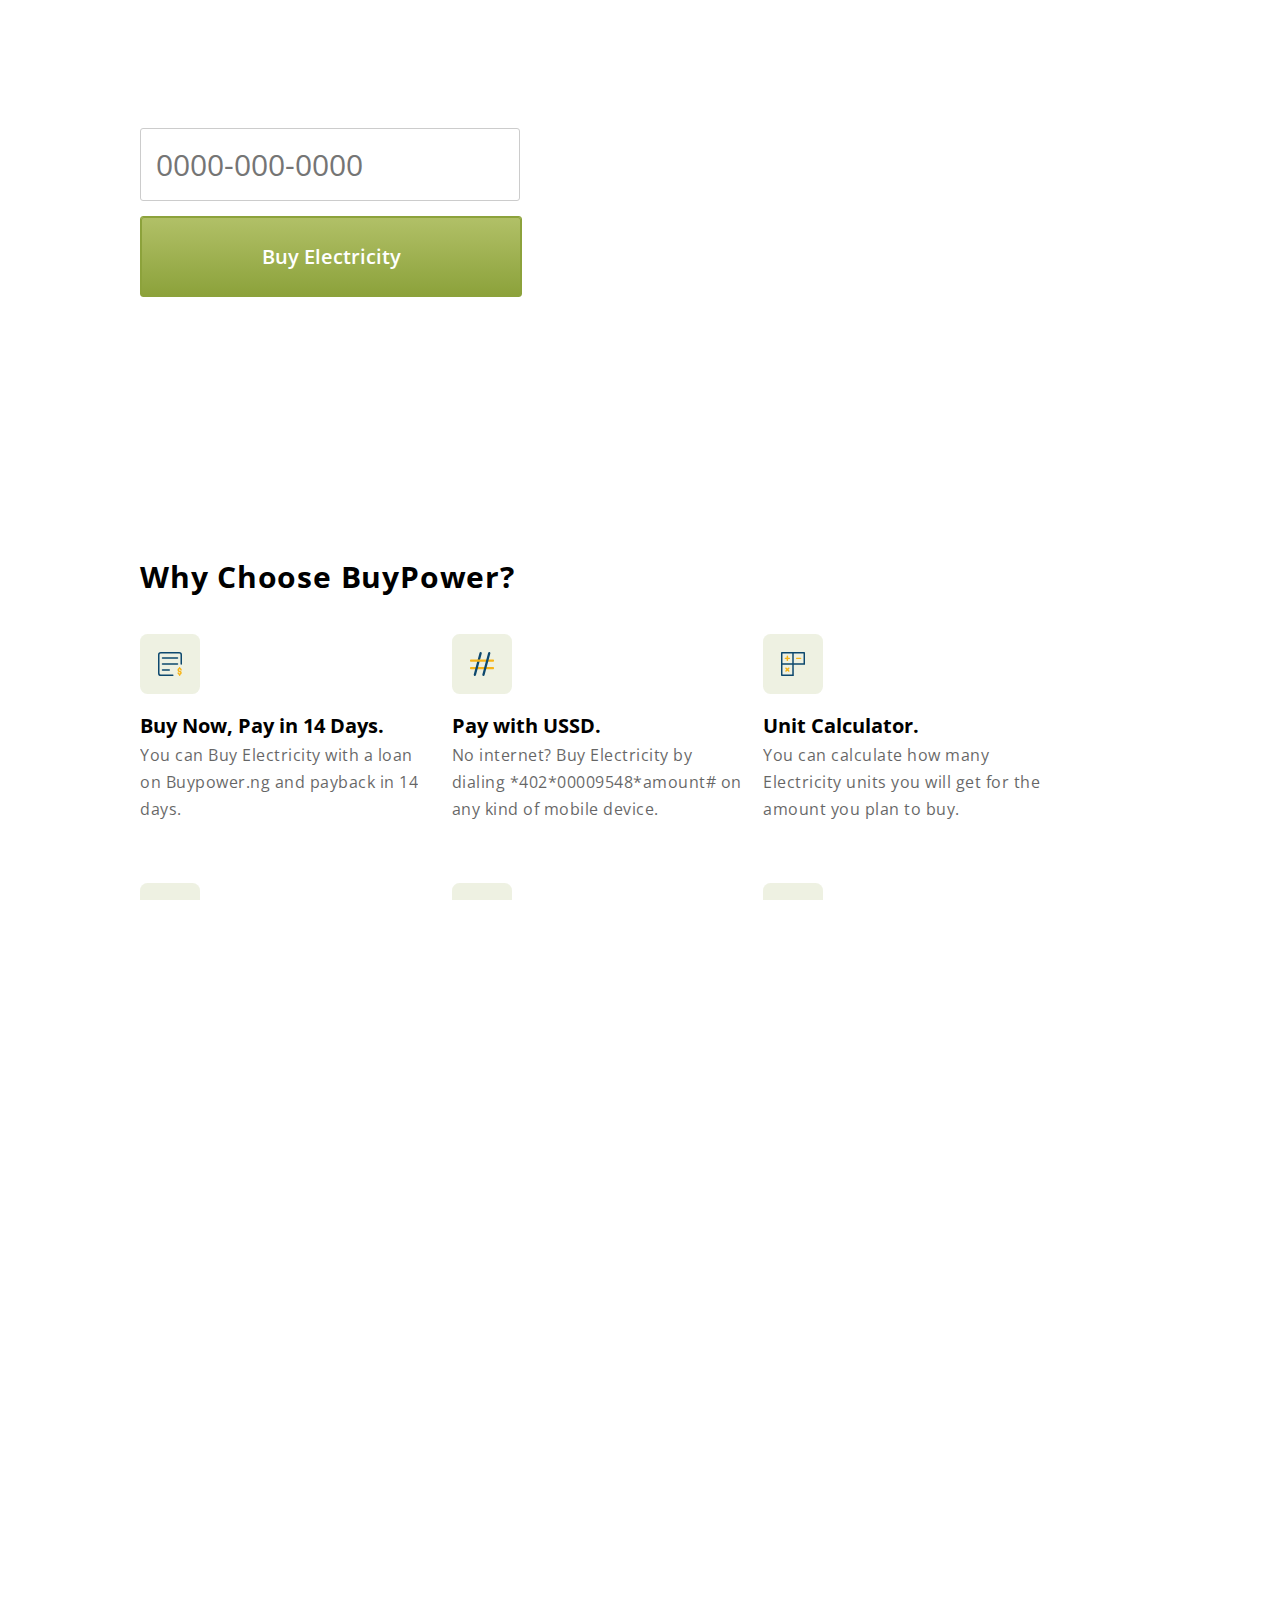
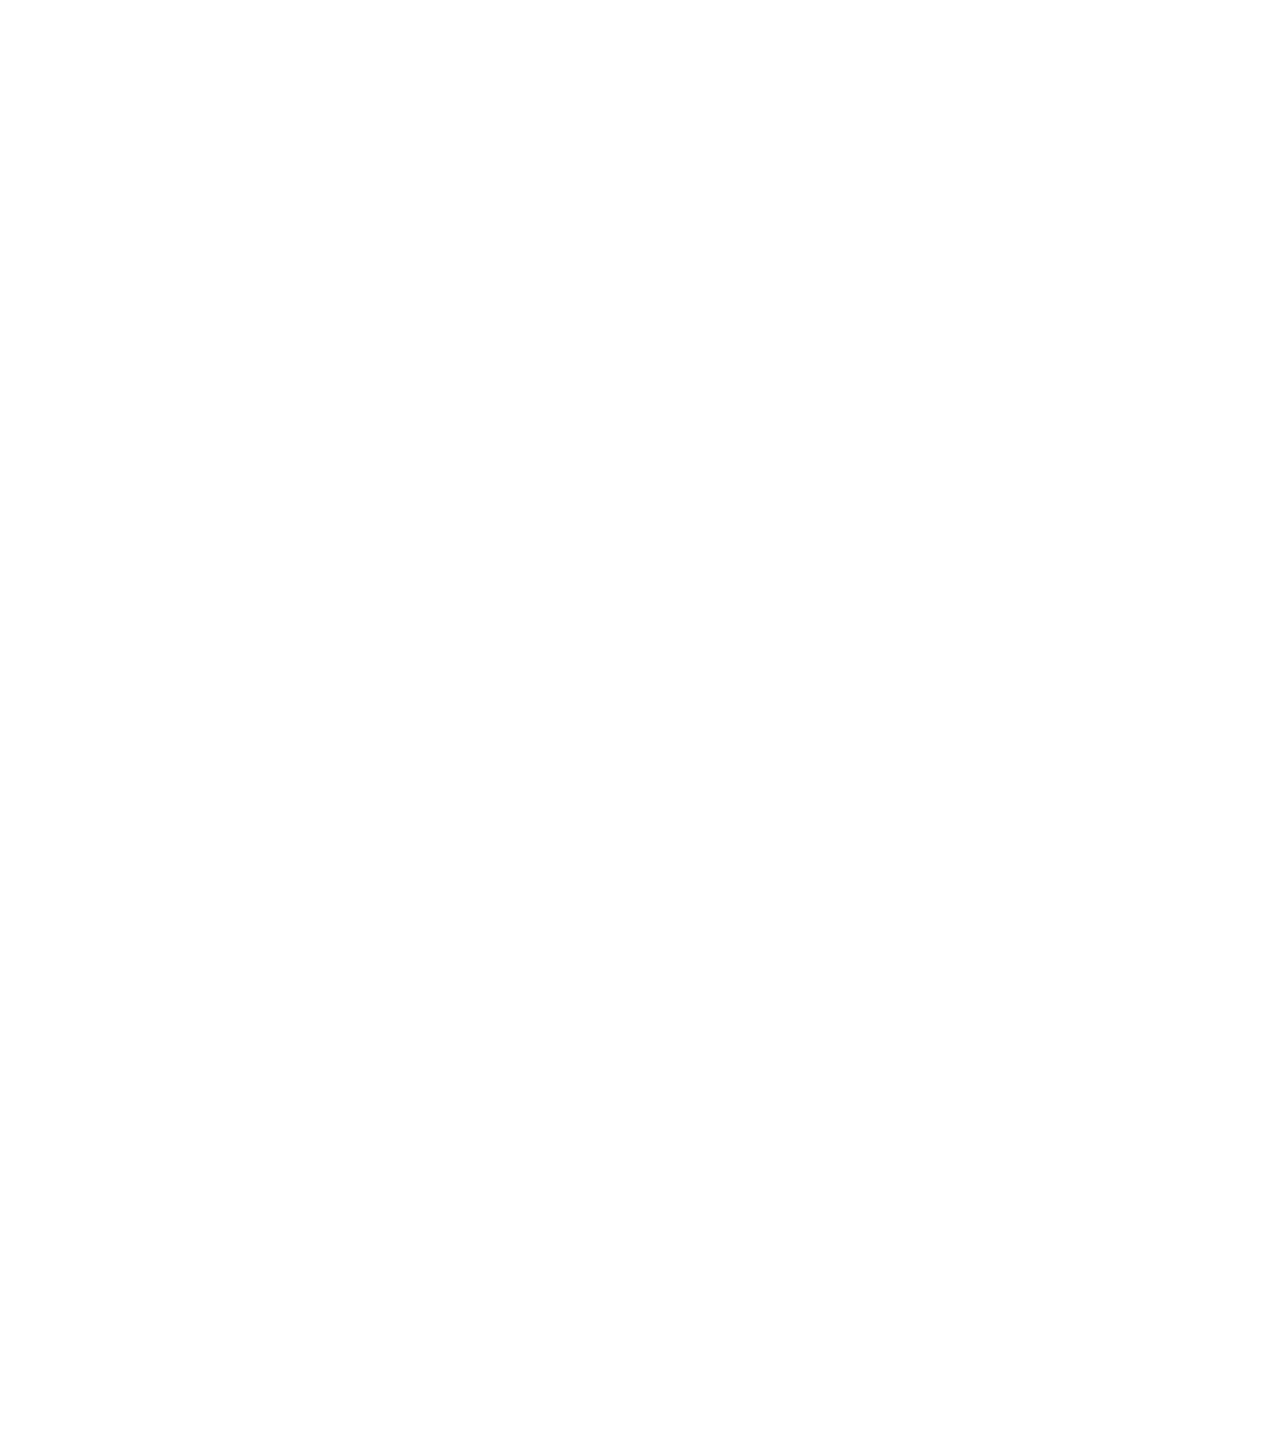
==== commit bac41a18: "update" ====
--- a/index.html
+++ b/index.html
@@ -1,6 +1,6 @@
 <!DOCTYPE html>
 <html lang="en">
-<head>
+ <head>
     <meta charset="UTF-8">
     <meta http-equiv="X-UA-Compatible" content="IE=edge">
     <meta name="viewport" content="width=device-width, initial-scale=1.0" />
@@ -8,13 +8,13 @@
     <link rel="stylesheet" href="styles.css"> 
     <link rel="stylesheet" type="text/css" href="http://fonts.googleapis.com/css?family=Open+Sans">
     <script src="buypower.js"></script>
-</head>
-<body>
-    <div class="root">
+ </head>
+ <body>
+   <div class="root">
       <div class="home-page">
-            <header class="contain">
-              <div class="header">
-                <nav>
+         <!---<header class="contain">
+          <div class="header">
+            <nav>
              <img src="https://buypower.ng/static/media/buypower-logo.f1a37804.png" alt="buypower logo" class="New-logo-2">
              <ul class="links-flex">
                 <li><a href="#">Merchant</a></li>
@@ -23,234 +23,226 @@
                 <li><a href="#">Blog</a></li>
                 <li class="green"><a href="order.html">Buy Electricity</a></li>
               </ul>
-                </nav>
-          
-              </div>
-          </header>
-          <div class="container bg-img">
-              <div class="contain">
-                  <div class="bg-imagetext"> 
-                      <div class="disco-flex">
-                         <form accept-charset="UTF-8" id="createOrderForm">
-                             <h1>Buy Electricity from the comfort of your home</h1>
-                             <h3>Enter your phone number to begin</h3>
-                             <div class="input">
-                                 <input type="tel" id="phoneInput" autocomplete="off" 
-                                 placeholder="0000-000-0000" name="phone" required="">
-                              </div>
-                              <div class="button">
-                                <button type="submit">Buy Electricity</button>
-                              </div>
-                             <div class="help">
-                                 <h2>
-                                    <a class="text-white" href="#">
-                                       Need help? Call 0908-749-3044
-                                    </a>
-                                 </h2>
-                             </div>
-                         </form>
-                      </div>
-                     
-                  </div>
-               </div>
-         </div>
-
-           
-          <div>
-              <section class="section-1">
-                  <div class="contain">
+            </nav>
+          </div>
+        </header>-->
+        <div class="container bg-img">
+          <div class="contain">
+            <div class="bg-imagetext"> 
+              <div class="disco-flex">
+                <form accept-charset="UTF-8" id="createOrderForm">
+                 <h1>Buy Electricity from the comfort of your home</h1>
+                 <h3>Enter your phone number to begin</h3>
+                 <div class="input">
+                   <input type="tel" id="phoneInput" autocomplete="off" 
+                   placeholder="0000-000-0000" name="phone" required="">
+                  </div>
+                  <div class="button">
+                    <button type="submit">Buy Electricity</button>
+                  </div>
+                 <div class="help">
+                   <h2>
+                      <a class="text-white" href="#">
+                       Need help? Call 0908-749-3044
+                      </a>
+                   </h2>
+                 </div>
+                </form>
+              </div>
+            </div>
+          </div>
+        </div>
+        <div>
+          <section class="section-1">
+            <div class="contain">
+              <div>
+                <p>Why Choose BuyPower?</p>
+              </div>
+              <div class="contain-sections">
+                <div class="contain-sections-wrap">
+                  <svg class="service__support__mg" width="60px" height="60px" viewBox="0 0 80 80" version="1.1" xmlns="http://www.w3.org/2000/svg" xlink="http://www.w3.org/1999/xlink"><title>loan</title><g id="Page-1" stroke="none" stroke-width="1" fill="none" fill-rule="evenodd"><g id="Home-Copy" transform="translate(-368.000000, -1098.000000)"><g id="Group-23" transform="translate(0.000000, 900.000000)"><g id="Group-8" transform="translate(368.000000, 83.000000)"><g id="loan" transform="translate(0.000000, 115.000000)"><rect id="benefits-img" fill-opacity="0.15" fill="#8CA23B" x="0" y="0" width="80" height="80" rx="10"></rect><g id="Loan" transform="translate(25.000000, 24.000000)"><path d="M18.75,30.8815862 L18.75,30.8815862 L2.83007778,30.9813645 C1.27680726,30.9908574 0.00976287,29.7388215 0,28.1846432 C0,28.1787806 0,28.1729179 0,28.1670552 L0,3.79545392 C0,2.24124532 1.25919914,0.981310308 2.8125,0.981310308 L27.1875,0.981310308 C28.7408009,0.981310308 30,2.24124532 30,3.79545392 L30,16.0748476 L30,16.0748476" id="Path" stroke="#0D486E" stroke-width="2" stroke-linecap="round"></path><path d="M27.8125,28.75 C27.2955625,28.75 26.875,28.3294375 26.875,27.8125 C26.875,27.29475 26.45525,26.875 25.9375,26.875 C25.41975,26.875 25,27.29475 25,27.8125 C25,29.0346875 25.7838125,30.07675 26.875,30.46375 L26.875,30.9375 C26.875,31.45525 27.29475,31.875 27.8125,31.875 C28.33025,31.875 28.75,31.45525 28.75,30.9375 L28.75,30.46375 C29.8411875,30.07675 30.625,29.0346875 30.625,27.8125 C30.625,26.2616875 29.3633125,25 27.8125,25 C27.2955625,25 26.875,24.5794375 26.875,24.0625 C26.875,23.5455625 27.2955625,23.125 27.8125,23.125 C28.3294375,23.125 28.75,23.5455625 28.75,24.0625 C28.75,24.58025 29.16975,25 29.6875,25 C30.20525,25 30.625,24.58025 30.625,24.0625 C30.625,22.8403125 29.8411875,21.79825 28.75,21.41125 L28.75,20.9375 C28.75,20.41975 28.33025,20 27.8125,20 C27.29475,20 26.875,20.41975 26.875,20.9375 L26.875,21.41125 C25.7838125,21.79825 25,22.8403125 25,24.0625 C25,25.6133125 26.2616875,26.875 27.8125,26.875 C28.3294375,26.875 28.75,27.2955625 28.75,27.8125 C28.75,28.3294375 28.3294375,28.75 27.8125,28.75 Z" id="Path" fill="#F7B418" fill-rule="nonzero"></path><rect id="Rectangle" fill="#0D486E" fill-rule="nonzero" x="4" y="7" width="22" height="2" rx="1"></rect><rect id="Rectangle" fill="#0D486E" fill-rule="nonzero" x="4" y="15" width="22" height="2" rx="1"></rect><rect id="Rectangle" fill="#0D486E" fill-rule="nonzero" x="4" y="23" width="11" height="2" rx="1"></rect></g></g></g></g></g></g></svg>
+                  <span>Buy Now, Pay in 14 Days.</span> <br>
+                  <span>You can Buy Electricity with a loan on Buypower.ng and payback in 14 days.</span>
+                </div>
+                <div class="contain-sections-wrap">
+                  <svg class="service__support__mg" width="60px" height="60px" viewBox="0 0 80 80" version="1.1" xmlns="http://www.w3.org/2000/svg" xlink="http://www.w3.org/1999/xlink"><title>ussd</title><g id="Page-1" stroke="none" stroke-width="1" fill="none" fill-rule="evenodd"><g id="Home-Copy" transform="translate(-808.000000, -1098.000000)"><g id="Group-23" transform="translate(0.000000, 900.000000)"><g id="Group-8" transform="translate(368.000000, 83.000000)"><g id="Group-7" transform="translate(0.000000, 115.000000)"><g id="ussd" transform="translate(440.000000, 0.000000)"><rect id="benefits-img" fill-opacity="0.15" fill="#8CA23B" x="0" y="0" width="80" height="80" rx="10"></rect><g id="USSD" transform="translate(24.000000, 24.000000)" fill-rule="nonzero"><rect id="Rectangle" fill="#F7B418" x="0" y="20" width="32" height="3" rx="1"></rect><path d="M14.5867307,0.0514835511 C15.3869299,0.265896269 15.8618036,1.0884017 15.6473909,1.88860086 L7.88281954,30.8663756 C7.66840682,31.6665748 6.84590139,32.1414485 6.04570223,31.9270358 C5.24550308,31.7126231 4.77062934,30.8901177 4.98504206,30.0899185 L12.7496134,1.11214372 C12.9640261,0.311944568 13.7865316,-0.162929166 14.5867307,0.0514835511 Z" id="Rectangle" fill="#0D486E"></path><rect id="Rectangle" fill="#F7B418" x="0" y="10" width="32" height="3" rx="1"></rect><path d="M26.0596109,0.0514835511 C26.85981,0.265896269 27.3346837,1.0884017 27.120271,1.88860086 L19.3556997,30.8663756 C19.141287,31.6665748 18.3187815,32.1414485 17.5185824,31.9270358 C16.7183832,31.7126231 16.2435095,30.8901177 16.4579222,30.0899185 L24.2224936,1.11214372 C24.4369063,0.311944568 25.2594117,-0.162929166 26.0596109,0.0514835511 Z" id="Rectangle" fill="#0D486E"></path></g></g></g></g></g></g></g></svg>
+                  <span>Pay with USSD.</span> <br>
+                  <span>No internet? Buy Electricity by dialing *402*00009548*amount# on any kind of mobile device.</span>
+                </div>
+                <div class="contain-sections-wrap">
+                  <svg class="service__support__mg" width="60px" height="60px" viewBox="0 0 80 80" version="1.1" xmlns="http://www.w3.org/2000/svg" xlink="http://www.w3.org/1999/xlink"><title>calculator</title><g id="Page-1" stroke="none" stroke-width="1" fill="none" fill-rule="evenodd"><g id="Home-Copy" transform="translate(-1248.000000, -1098.000000)"><g id="Group-23" transform="translate(0.000000, 900.000000)"><g id="Group-8" transform="translate(368.000000, 83.000000)"><g id="Group-7" transform="translate(0.000000, 115.000000)"><g id="calculator" transform="translate(880.000000, 0.000000)"><rect id="benefits-img" fill-opacity="0.15" fill="#8CA23B" x="0" y="0" width="80" height="80" rx="10"></rect><g id="Calculator" transform="translate(24.000000, 24.000000)" fill-rule="nonzero"><path d="M31.0227051,0 L0.977294937,0 C0.4375,0 -1.77635684e-15,0.4375 -1.77635684e-15,0.977294937 L-1.77635684e-15,31.0227051 C-1.77635684e-15,31.5625 0.4375,32 0.977294937,32 L17.0715944,32 L17.0715944,30.0454101 L16.9772949,17.0778987 L32,17.0778987 L32,0.977294938 C32,0.4375 31.5625,0 31.0227051,0 Z M30.0454101,15.0227051 L16.9772949,15.0227051 L16.9772949,1.95458987 L30.0454101,1.95458987 L30.0454101,15.0227051 Z M1.95458987,1.95458987 L15.0227051,1.95458987 L15.0227051,15.0227051 L1.95458987,15.0227051 L1.95458987,1.95458987 Z M1.95458987,16.9772949 L15.0227051,16.9772949 L15.0227051,30.0454101 L1.95458987,30.0454101 L1.95458987,16.9772949 Z" id="Shape" fill="#0D486E"></path><path d="M20.8195801,9.46606444 L26.203125,9.46606444 C26.7429199,9.46606444 27.1804199,9.02832031 27.1804199,8.4887695 C27.1804199,7.94897462 26.7429199,7.51147462 26.203125,7.51147462 L20.8195801,7.51147462 C20.2797851,7.51147462 19.8422851,7.94897462 19.8422851,8.4887695 C19.8422851,9.02832031 20.2797851,9.46606444 20.8195801,9.46606444 L20.8195801,9.46606444 Z" id="Path" fill="#F7B418"></path><path d="M11.1804199,7.5112305 L9.46582031,7.5112305 L9.46582031,5.796875 C9.46582031,5.25708006 9.02807619,4.81958006 8.48852537,4.81958006 C7.9487305,4.81958006 7.5112305,5.25708006 7.5112305,5.796875 L7.5112305,7.5112305 L5.796875,7.5112305 C5.25708006,7.5112305 4.81958006,7.9487305 4.81958006,8.48852537 C4.81958006,9.02832031 5.25708006,9.46582031 5.796875,9.46582031 L7.51098631,9.46582031 L7.51098631,11.1804199 C7.51098631,11.7202149 7.9487305,12.1577149 8.48828125,12.1577149 C9.02807619,12.1577149 9.46557619,11.7202149 9.46557619,11.1804199 L9.46557619,9.46582031 L11.1804199,9.46582031 C11.7202149,9.46582031 12.1577149,9.02832031 12.1577149,8.48852537 C12.1577149,7.9487305 11.7202149,7.5112305 11.1804199,7.5112305 Z" id="Path" fill="#F7B418"></path><path d="M9.8706055,23.5112305 L11.0827637,22.2990723 C11.4643555,21.9174805 11.4643555,21.298584 11.0827637,20.9169922 C10.7011719,20.5354004 10.0822754,20.5354004 9.70068362,20.9169922 L8.48852538,22.1291504 L7.27612306,20.9169922 C6.89428713,20.5354004 6.27563475,20.5354004 5.894043,20.9169922 C5.51245119,21.298584 5.51245119,21.9174805 5.894043,22.2990723 L7.10644531,23.5112305 L5.894043,24.7236328 C5.512207,25.1052246 5.512207,25.7241211 5.894043,26.1057129 C6.08471681,26.2966309 6.33496094,26.3920899 6.58496094,26.3920899 C6.83496094,26.3920899 7.08520506,26.2966309 7.27587888,26.1057129 L8.48852538,24.8933106 L9.70117188,26.1057129 C9.89184569,26.2966309 10.1420899,26.3920899 10.3920899,26.3920899 C10.642334,26.3920899 10.892334,26.2966309 11.0832519,26.1057129 C11.4648438,25.7241211 11.4648438,25.1052246 11.0830078,24.7236328 L9.8706055,23.5112305 Z" id="Path" fill="#F7B418"></path></g></g></g></g></g></g></g></svg>
+                  <span>Unit Calculator.</span> <br>
+                  <span>You can calculate how many Electricity units you will get for the amount you plan to buy.</span>
+                </div>
+              </div>
+              <div class="contain-sections">
+                <div class="contain-sections-wrap">
+                 <svg class="service__support__mg" width="60px" height="60px" viewBox="0 0 80 80" version="1.1" xmlns="http://www.w3.org/2000/svg" xlink="http://www.w3.org/1999/xlink"><title>reminders</title><g id="Page-1" stroke="none" stroke-width="1" fill="none" fill-rule="evenodd"><g id="Home-Copy" transform="translate(-370.000000, -1387.000000)"><g id="Group-23" transform="translate(0.000000, 900.000000)"><g id="reminders" transform="translate(370.000000, 487.000000)"><rect id="benefits-img" fill-opacity="0.15" fill="#8CA23B" x="0" y="0" width="80" height="80" rx="10"></rect><g id="Reminders" transform="translate(24.000000, 24.000000)" fill-rule="nonzero"><path d="M28.6328125,8.41992183 C27.9700521,8.74055992 27.6927083,9.53808592 28.0133463,10.2005208 C28.8893229,12.0100912 29.3333333,13.960612 29.3333333,16 C29.3333333,23.351888 23.351888,29.3333333 16,29.3333333 C8.648112,29.3333333 2.66666667,23.351888 2.66666667,16 C2.66666667,8.648112 8.648112,2.66666667 16,2.66666667 C19.0465495,2.66666667 21.9085287,3.66145833 24.2773437,5.54329425 C24.851888,6.00195317 25.6920573,5.9059245 26.1507162,5.32942708 C26.609375,4.75325517 26.5133463,3.9140625 25.9365234,3.45605467 C23.1321615,1.2272135 19.6031901,0 16,0 C7.17805992,0 -1.77635684e-15,7.17805992 -1.77635684e-15,16 C-1.77635684e-15,24.8219401 7.17805992,32 16,32 C24.8219401,32 32,24.8219401 32,16 C32,13.5553385 31.4661458,11.2125651 30.4134115,9.039388 C30.0934245,8.3753255 29.2932942,8.09863283 28.6328125,8.41992183 Z" id="Path" fill="#0D486E"></path><path d="M16,5.33333333 C15.2639974,5.33333333 14.6666667,5.93066408 14.6666667,6.66666667 L14.6666667,16 C14.6666667,16.7360026 15.2639974,17.3333333 16,17.3333333 L22.6666667,17.3333333 C23.4026693,17.3333333 24,16.7360026 24,16 C24,15.2639974 23.4026692,14.6666667 22.6666667,14.6666667 L17.3333333,14.6666667 L17.3333333,6.66666667 C17.3333333,5.93066408 16.7360026,5.33333333 16,5.33333333 Z" id="Path" fill="#F7B418"></path></g></g></g></g></g></svg>
+                  <span>Set Reminders.</span> <br>
+                  <span>Let us remind you to Buy Electricity. Set a reminder date and we wont forget.</span>
+                </div>
+                <div class="contain-sections-wrap">
+                  <svg class="service__support__mg" width="60px" height="60px" viewBox="0 0 80 80" version="1.1" xmlns="http://www.w3.org/2000/svg" xlink="http://www.w3.org/1999/xlink"><title>bank</title><g id="Page-1" stroke="none" stroke-width="1" fill="none" fill-rule="evenodd"><g id="Home-Copy" transform="translate(-810.000000, -1387.000000)"><g id="Group-23" transform="translate(0.000000, 900.000000)"><g id="Group-5" transform="translate(370.000000, 487.000000)"><g id="bank" transform="translate(440.000000, 0.000000)"><rect id="benefits-img" fill-opacity="0.15" fill="#8CA23B" x="0" y="0" width="80" height="80" rx="10"></rect><g id="Bank" transform="translate(24.000000, 24.000000)" fill-rule="nonzero"><path d="M30.532766,29.0845957 L1.45429787,29.0845957 C0.650893617,29.0845957 0,29.7354894 0,30.5395745 C0,31.3422979 0.650893617,31.9931915 1.45429787,31.9931915 L30.5320851,31.9931915 C31.3354894,31.9931915 31.986383,31.3422979 31.986383,30.5395745 C31.9857021,29.7354894 31.3348085,29.0845957 30.532766,29.0845957 Z" id="Path" fill="#F7B418"></path><path d="M3.27148936,25.3038298 C2.46808511,25.3038298 1.81719149,25.9547234 1.81719149,26.7581277 C1.81719149,27.5615319 2.46808511,28.2131064 3.27148936,28.2131064 L28.7148936,28.2131064 C29.5182979,28.2131064 30.1691915,27.5615319 30.1691915,26.7581277 C30.1691915,25.9547234 29.5182979,25.3038298 28.7148936,25.3038298 L28.352,25.3038298 L28.352,12.2178723 L28.7148936,12.2178723 C29.1172766,12.2178723 29.4413617,11.8924255 29.4413617,11.4914043 C29.4413617,11.090383 29.1159149,10.7649362 28.7148936,10.7649362 L3.27148936,10.7649362 C2.86978723,10.7649362 2.54502128,11.090383 2.54502128,11.4914043 C2.54502128,11.8924255 2.87046809,12.2178723 3.27148936,12.2178723 L3.63506383,12.2178723 L3.63506383,25.3031489 L3.27148936,25.3031489 L3.27148936,25.3038298 Z M25.4434043,12.2178723 L25.4434043,25.3031489 L21.0818723,25.3031489 L21.0818723,12.2178723 L25.4434043,12.2178723 Z M18.1732766,12.2178723 L18.1732766,25.3031489 L13.8117447,25.3031489 L13.8117447,12.2178723 L18.1732766,12.2178723 Z M6.54229787,12.2178723 L10.9038298,12.2178723 L10.9038298,25.3031489 L6.54229787,25.3031489 L6.54229787,12.2178723 Z" id="Shape" fill="#0D486E"></path><path d="M15.8069958,1.04808287 C15.9262335,0.994660953 16.0623974,0.994351843 16.1806319,1.04741892 L16.1806319,1.04741892 L30.661956,7.56367304 C30.7664861,7.59114832 30.8560248,7.6551026 30.9170644,7.7405918 C30.9699487,7.81465928 31.0006809,7.90543302 31.0006809,8.00340426 C31.0006809,8.12893074 30.9500411,8.24263904 30.8677899,8.32489017 C30.7855875,8.40709259 30.6719326,8.45770213 30.546383,8.45770213 L30.546383,8.45770213 L1.45429787,8.45770213 C1.34720709,8.45770213 1.24738384,8.42035664 1.16873316,8.35681081 C1.09024526,8.29339649 1.03285016,8.20388541 1.01025005,8.09849188 C0.987787892,7.99423358 1.00334304,7.8892426 1.04881648,7.79934626 L1.04881648,7.79934626 Z" id="Path" stroke="#0D486E" stroke-width="2"></path></g></g></g></g></g></g></svg>
+                  <span>Pay with Bank Transfers.</span> <br>
+                  <span>Make payments via our Bank Transfer option and get value immediately.</span>
+                </div>
+                <div class="contain-sections-wrap">
+                  <svg class="service__support__mg" width="60px" height="60px" viewBox="0 0 80 80" version="1.1" xmlns="http://www.w3.org/2000/svg" xlink="http://www.w3.org/1999/xlink"><title>support</title><g id="Page-1" stroke="none" stroke-width="1" fill="none" fill-rule="evenodd"><g id="Home-Copy" transform="translate(-1250.000000, -1387.000000)"><g id="Group-23" transform="translate(0.000000, 900.000000)"><g id="Group-5" transform="translate(370.000000, 487.000000)"><g id="support" transform="translate(880.000000, 0.000000)"><rect id="benefits-img" fill-opacity="0.15" fill="#8CA23B" x="0" y="0" width="80" height="80" rx="10"></rect><g id="Support" transform="translate(24.000000, 24.000000)" fill-rule="nonzero"><path d="M29,14.5 L28.5,14.5 L28.5,12.5 C28.5,5.6075 22.8925,0 16,0 C9.1075,0 3.5,5.6075 3.5,12.5 L3.5,14.5 L3,14.5 C1.3458125,14.5 0,15.8458125 0,17.5 L0,22 C0,23.6541875 1.3458125,25 3,25 L4.172,25 C4.5848125,26.1639375 5.696375,27 7,27 C8.6541875,27 10,25.6541875 10,24 L10,15.5 C10,13.189875 7.486625,11.75125 5.5,12.903625 L5.5,12.5 C5.5,6.71025 10.21025,2 16,2 C21.78975,2 26.5,6.71025 26.5,12.5 L26.5,12.903625 C24.5185625,11.75425 22,13.18525 22,15.5 L22,24 C22,25.6541875 23.3458125,27 25,27 C26.303625,27 27.4151875,26.1639375 27.828,25 L27.91625,25 C27.43875,27.8340625 24.96775,30 22.0000625,30 L18.0000625,30 C18.0000625,28.8971875 17.102875,28 16.0000625,28 C14.89725,28 14.0000625,28.8971875 14.0000625,30 C14.0000625,31.1028125 14.89725,32 16.0000625,32 L22.0000625,32 C26.1265625,32 29.5330625,28.8594375 29.9556875,24.843 C31.1425,24.4429375 32,23.3200625 32,22 L32,17.5 C32,15.8458125 30.6541875,14.5 29,14.5 Z" id="Shape" fill="#0D486E"></path><path d="M2,22 L2,17.5 C2,16.948625 2.448625,16.5 3,16.5 L4,16.5 L4,23 L3,23 C2.448625,23 2,22.551375 2,22 Z" id="Path" fill="#F7B418"></path><path d="M7,14.5 C7.551375,14.5 8,14.948625 8,15.5 L8,24 C8,24.551375 7.551375,25 7,25 C6.448625,25 6,24.551375 6,24 L6,15.5 C6,14.948625 6.448625,14.5 7,14.5 Z" id="Path" fill="#F7B418"></path><path d="M25,25 C24.448625,25 24,24.551375 24,24 L24,15.5 C24,14.948625 24.448625,14.5 25,14.5 C25.551375,14.5 26,14.948625 26,15.5 L26,24 C26,24.551375 25.551375,25 25,25 Z" id="Path" fill="#F7B418"></path><path d="M30,22 C30,22.551375 29.551375,23 29,23 L28,23 L28,16.5 L29,16.5 C29.551375,16.5 30,16.948625 30,17.5 L30,22 Z" id="Path" fill="#F7B418"></path></g></g></g></g></g></g></svg>
+                  <span>24/7 Customer Support.</span> <br>
+                  <span>Enjoy our Customer Service and have your issues resolved anytime- day and night.</span>
+                </div>
+              </div>
+            </div>
+          </section>
+              <section class="section-2">
+                <div class="contain section-testimonial-container">
+                  <div class="section-testimonial">
+                    <div class="section-testimonial-1">
+                     <p>What our users are saying about us</p> 
+                     <span>See why we're rated 4.5 stars on the Playstore and Ranked 22 of 200 in finance on the App Store</span> 
+                    </div>
+                    <div class="section-testimonial-2">
                       <div>
-                          <p>Why Choose BuyPower?</p>
-                      </div>
-                      <div class="contain-sections">
-                          <div class="contain-sections-wrap">
-                              <svg class="service__support__mg" width="60px" height="60px" viewBox="0 0 80 80" version="1.1" xmlns="http://www.w3.org/2000/svg" xlink="http://www.w3.org/1999/xlink"><title>loan</title><g id="Page-1" stroke="none" stroke-width="1" fill="none" fill-rule="evenodd"><g id="Home-Copy" transform="translate(-368.000000, -1098.000000)"><g id="Group-23" transform="translate(0.000000, 900.000000)"><g id="Group-8" transform="translate(368.000000, 83.000000)"><g id="loan" transform="translate(0.000000, 115.000000)"><rect id="benefits-img" fill-opacity="0.15" fill="#8CA23B" x="0" y="0" width="80" height="80" rx="10"></rect><g id="Loan" transform="translate(25.000000, 24.000000)"><path d="M18.75,30.8815862 L18.75,30.8815862 L2.83007778,30.9813645 C1.27680726,30.9908574 0.00976287,29.7388215 0,28.1846432 C0,28.1787806 0,28.1729179 0,28.1670552 L0,3.79545392 C0,2.24124532 1.25919914,0.981310308 2.8125,0.981310308 L27.1875,0.981310308 C28.7408009,0.981310308 30,2.24124532 30,3.79545392 L30,16.0748476 L30,16.0748476" id="Path" stroke="#0D486E" stroke-width="2" stroke-linecap="round"></path><path d="M27.8125,28.75 C27.2955625,28.75 26.875,28.3294375 26.875,27.8125 C26.875,27.29475 26.45525,26.875 25.9375,26.875 C25.41975,26.875 25,27.29475 25,27.8125 C25,29.0346875 25.7838125,30.07675 26.875,30.46375 L26.875,30.9375 C26.875,31.45525 27.29475,31.875 27.8125,31.875 C28.33025,31.875 28.75,31.45525 28.75,30.9375 L28.75,30.46375 C29.8411875,30.07675 30.625,29.0346875 30.625,27.8125 C30.625,26.2616875 29.3633125,25 27.8125,25 C27.2955625,25 26.875,24.5794375 26.875,24.0625 C26.875,23.5455625 27.2955625,23.125 27.8125,23.125 C28.3294375,23.125 28.75,23.5455625 28.75,24.0625 C28.75,24.58025 29.16975,25 29.6875,25 C30.20525,25 30.625,24.58025 30.625,24.0625 C30.625,22.8403125 29.8411875,21.79825 28.75,21.41125 L28.75,20.9375 C28.75,20.41975 28.33025,20 27.8125,20 C27.29475,20 26.875,20.41975 26.875,20.9375 L26.875,21.41125 C25.7838125,21.79825 25,22.8403125 25,24.0625 C25,25.6133125 26.2616875,26.875 27.8125,26.875 C28.3294375,26.875 28.75,27.2955625 28.75,27.8125 C28.75,28.3294375 28.3294375,28.75 27.8125,28.75 Z" id="Path" fill="#F7B418" fill-rule="nonzero"></path><rect id="Rectangle" fill="#0D486E" fill-rule="nonzero" x="4" y="7" width="22" height="2" rx="1"></rect><rect id="Rectangle" fill="#0D486E" fill-rule="nonzero" x="4" y="15" width="22" height="2" rx="1"></rect><rect id="Rectangle" fill="#0D486E" fill-rule="nonzero" x="4" y="23" width="11" height="2" rx="1"></rect></g></g></g></g></g></g></svg>
-                              <span>Buy Now, Pay in 14 Days.</span> <br>
-                              <span>You can Buy Electricity with a 
-                                loan on Buypower.ng and payback in 14 days.</span>
-                          </div>
-                          <div class="contain-sections-wrap">
-                             <svg class="service__support__mg" width="60px" height="60px" viewBox="0 0 80 80" version="1.1" xmlns="http://www.w3.org/2000/svg" xlink="http://www.w3.org/1999/xlink"><title>ussd</title><g id="Page-1" stroke="none" stroke-width="1" fill="none" fill-rule="evenodd"><g id="Home-Copy" transform="translate(-808.000000, -1098.000000)"><g id="Group-23" transform="translate(0.000000, 900.000000)"><g id="Group-8" transform="translate(368.000000, 83.000000)"><g id="Group-7" transform="translate(0.000000, 115.000000)"><g id="ussd" transform="translate(440.000000, 0.000000)"><rect id="benefits-img" fill-opacity="0.15" fill="#8CA23B" x="0" y="0" width="80" height="80" rx="10"></rect><g id="USSD" transform="translate(24.000000, 24.000000)" fill-rule="nonzero"><rect id="Rectangle" fill="#F7B418" x="0" y="20" width="32" height="3" rx="1"></rect><path d="M14.5867307,0.0514835511 C15.3869299,0.265896269 15.8618036,1.0884017 15.6473909,1.88860086 L7.88281954,30.8663756 C7.66840682,31.6665748 6.84590139,32.1414485 6.04570223,31.9270358 C5.24550308,31.7126231 4.77062934,30.8901177 4.98504206,30.0899185 L12.7496134,1.11214372 C12.9640261,0.311944568 13.7865316,-0.162929166 14.5867307,0.0514835511 Z" id="Rectangle" fill="#0D486E"></path><rect id="Rectangle" fill="#F7B418" x="0" y="10" width="32" height="3" rx="1"></rect><path d="M26.0596109,0.0514835511 C26.85981,0.265896269 27.3346837,1.0884017 27.120271,1.88860086 L19.3556997,30.8663756 C19.141287,31.6665748 18.3187815,32.1414485 17.5185824,31.9270358 C16.7183832,31.7126231 16.2435095,30.8901177 16.4579222,30.0899185 L24.2224936,1.11214372 C24.4369063,0.311944568 25.2594117,-0.162929166 26.0596109,0.0514835511 Z" id="Rectangle" fill="#0D486E"></path></g></g></g></g></g></g></g></svg>
-                              <span>Pay with USSD.</span> <br>
-                              <span>No internet? Buy Electricity by dialing *402*00009548*amount# 
-                                on any kind of mobile device.</span>
-                          </div>
-                          <div class="contain-sections-wrap">
-                              <svg class="service__support__mg" width="60px" height="60px" viewBox="0 0 80 80" version="1.1" xmlns="http://www.w3.org/2000/svg" xlink="http://www.w3.org/1999/xlink"><title>calculator</title><g id="Page-1" stroke="none" stroke-width="1" fill="none" fill-rule="evenodd"><g id="Home-Copy" transform="translate(-1248.000000, -1098.000000)"><g id="Group-23" transform="translate(0.000000, 900.000000)"><g id="Group-8" transform="translate(368.000000, 83.000000)"><g id="Group-7" transform="translate(0.000000, 115.000000)"><g id="calculator" transform="translate(880.000000, 0.000000)"><rect id="benefits-img" fill-opacity="0.15" fill="#8CA23B" x="0" y="0" width="80" height="80" rx="10"></rect><g id="Calculator" transform="translate(24.000000, 24.000000)" fill-rule="nonzero"><path d="M31.0227051,0 L0.977294937,0 C0.4375,0 -1.77635684e-15,0.4375 -1.77635684e-15,0.977294937 L-1.77635684e-15,31.0227051 C-1.77635684e-15,31.5625 0.4375,32 0.977294937,32 L17.0715944,32 L17.0715944,30.0454101 L16.9772949,17.0778987 L32,17.0778987 L32,0.977294938 C32,0.4375 31.5625,0 31.0227051,0 Z M30.0454101,15.0227051 L16.9772949,15.0227051 L16.9772949,1.95458987 L30.0454101,1.95458987 L30.0454101,15.0227051 Z M1.95458987,1.95458987 L15.0227051,1.95458987 L15.0227051,15.0227051 L1.95458987,15.0227051 L1.95458987,1.95458987 Z M1.95458987,16.9772949 L15.0227051,16.9772949 L15.0227051,30.0454101 L1.95458987,30.0454101 L1.95458987,16.9772949 Z" id="Shape" fill="#0D486E"></path><path d="M20.8195801,9.46606444 L26.203125,9.46606444 C26.7429199,9.46606444 27.1804199,9.02832031 27.1804199,8.4887695 C27.1804199,7.94897462 26.7429199,7.51147462 26.203125,7.51147462 L20.8195801,7.51147462 C20.2797851,7.51147462 19.8422851,7.94897462 19.8422851,8.4887695 C19.8422851,9.02832031 20.2797851,9.46606444 20.8195801,9.46606444 L20.8195801,9.46606444 Z" id="Path" fill="#F7B418"></path><path d="M11.1804199,7.5112305 L9.46582031,7.5112305 L9.46582031,5.796875 C9.46582031,5.25708006 9.02807619,4.81958006 8.48852537,4.81958006 C7.9487305,4.81958006 7.5112305,5.25708006 7.5112305,5.796875 L7.5112305,7.5112305 L5.796875,7.5112305 C5.25708006,7.5112305 4.81958006,7.9487305 4.81958006,8.48852537 C4.81958006,9.02832031 5.25708006,9.46582031 5.796875,9.46582031 L7.51098631,9.46582031 L7.51098631,11.1804199 C7.51098631,11.7202149 7.9487305,12.1577149 8.48828125,12.1577149 C9.02807619,12.1577149 9.46557619,11.7202149 9.46557619,11.1804199 L9.46557619,9.46582031 L11.1804199,9.46582031 C11.7202149,9.46582031 12.1577149,9.02832031 12.1577149,8.48852537 C12.1577149,7.9487305 11.7202149,7.5112305 11.1804199,7.5112305 Z" id="Path" fill="#F7B418"></path><path d="M9.8706055,23.5112305 L11.0827637,22.2990723 C11.4643555,21.9174805 11.4643555,21.298584 11.0827637,20.9169922 C10.7011719,20.5354004 10.0822754,20.5354004 9.70068362,20.9169922 L8.48852538,22.1291504 L7.27612306,20.9169922 C6.89428713,20.5354004 6.27563475,20.5354004 5.894043,20.9169922 C5.51245119,21.298584 5.51245119,21.9174805 5.894043,22.2990723 L7.10644531,23.5112305 L5.894043,24.7236328 C5.512207,25.1052246 5.512207,25.7241211 5.894043,26.1057129 C6.08471681,26.2966309 6.33496094,26.3920899 6.58496094,26.3920899 C6.83496094,26.3920899 7.08520506,26.2966309 7.27587888,26.1057129 L8.48852538,24.8933106 L9.70117188,26.1057129 C9.89184569,26.2966309 10.1420899,26.3920899 10.3920899,26.3920899 C10.642334,26.3920899 10.892334,26.2966309 11.0832519,26.1057129 C11.4648438,25.7241211 11.4648438,25.1052246 11.0830078,24.7236328 L9.8706055,23.5112305 Z" id="Path" fill="#F7B418"></path></g></g></g></g></g></g></g></svg>
-                              <span>Unit Calculator.</span> <br>
-                              <span>You can calculate how many Electricity units you will get for 
-                                the amount you plan to buy.</span>
-                          </div>
-                      </div>
-                      <div class="contain-sections">
-                          <div class="contain-sections-wrap">
-                             <svg class="service__support__mg" width="60px" height="60px" viewBox="0 0 80 80" version="1.1" xmlns="http://www.w3.org/2000/svg" xlink="http://www.w3.org/1999/xlink"><title>reminders</title><g id="Page-1" stroke="none" stroke-width="1" fill="none" fill-rule="evenodd"><g id="Home-Copy" transform="translate(-370.000000, -1387.000000)"><g id="Group-23" transform="translate(0.000000, 900.000000)"><g id="reminders" transform="translate(370.000000, 487.000000)"><rect id="benefits-img" fill-opacity="0.15" fill="#8CA23B" x="0" y="0" width="80" height="80" rx="10"></rect><g id="Reminders" transform="translate(24.000000, 24.000000)" fill-rule="nonzero"><path d="M28.6328125,8.41992183 C27.9700521,8.74055992 27.6927083,9.53808592 28.0133463,10.2005208 C28.8893229,12.0100912 29.3333333,13.960612 29.3333333,16 C29.3333333,23.351888 23.351888,29.3333333 16,29.3333333 C8.648112,29.3333333 2.66666667,23.351888 2.66666667,16 C2.66666667,8.648112 8.648112,2.66666667 16,2.66666667 C19.0465495,2.66666667 21.9085287,3.66145833 24.2773437,5.54329425 C24.851888,6.00195317 25.6920573,5.9059245 26.1507162,5.32942708 C26.609375,4.75325517 26.5133463,3.9140625 25.9365234,3.45605467 C23.1321615,1.2272135 19.6031901,0 16,0 C7.17805992,0 -1.77635684e-15,7.17805992 -1.77635684e-15,16 C-1.77635684e-15,24.8219401 7.17805992,32 16,32 C24.8219401,32 32,24.8219401 32,16 C32,13.5553385 31.4661458,11.2125651 30.4134115,9.039388 C30.0934245,8.3753255 29.2932942,8.09863283 28.6328125,8.41992183 Z" id="Path" fill="#0D486E"></path><path d="M16,5.33333333 C15.2639974,5.33333333 14.6666667,5.93066408 14.6666667,6.66666667 L14.6666667,16 C14.6666667,16.7360026 15.2639974,17.3333333 16,17.3333333 L22.6666667,17.3333333 C23.4026693,17.3333333 24,16.7360026 24,16 C24,15.2639974 23.4026692,14.6666667 22.6666667,14.6666667 L17.3333333,14.6666667 L17.3333333,6.66666667 C17.3333333,5.93066408 16.7360026,5.33333333 16,5.33333333 Z" id="Path" fill="#F7B418"></path></g></g></g></g></g></svg>
-                              <span>Set Reminders.</span> <br>
-                              <span>Let us remind you to Buy Electricity. Set a reminder date and we 
-                                wont forget.</span>
-                          </div>
-                          <div class="contain-sections-wrap">
-                              <svg class="service__support__mg" width="60px" height="60px" viewBox="0 0 80 80" version="1.1" xmlns="http://www.w3.org/2000/svg" xlink="http://www.w3.org/1999/xlink"><title>bank</title><g id="Page-1" stroke="none" stroke-width="1" fill="none" fill-rule="evenodd"><g id="Home-Copy" transform="translate(-810.000000, -1387.000000)"><g id="Group-23" transform="translate(0.000000, 900.000000)"><g id="Group-5" transform="translate(370.000000, 487.000000)"><g id="bank" transform="translate(440.000000, 0.000000)"><rect id="benefits-img" fill-opacity="0.15" fill="#8CA23B" x="0" y="0" width="80" height="80" rx="10"></rect><g id="Bank" transform="translate(24.000000, 24.000000)" fill-rule="nonzero"><path d="M30.532766,29.0845957 L1.45429787,29.0845957 C0.650893617,29.0845957 0,29.7354894 0,30.5395745 C0,31.3422979 0.650893617,31.9931915 1.45429787,31.9931915 L30.5320851,31.9931915 C31.3354894,31.9931915 31.986383,31.3422979 31.986383,30.5395745 C31.9857021,29.7354894 31.3348085,29.0845957 30.532766,29.0845957 Z" id="Path" fill="#F7B418"></path><path d="M3.27148936,25.3038298 C2.46808511,25.3038298 1.81719149,25.9547234 1.81719149,26.7581277 C1.81719149,27.5615319 2.46808511,28.2131064 3.27148936,28.2131064 L28.7148936,28.2131064 C29.5182979,28.2131064 30.1691915,27.5615319 30.1691915,26.7581277 C30.1691915,25.9547234 29.5182979,25.3038298 28.7148936,25.3038298 L28.352,25.3038298 L28.352,12.2178723 L28.7148936,12.2178723 C29.1172766,12.2178723 29.4413617,11.8924255 29.4413617,11.4914043 C29.4413617,11.090383 29.1159149,10.7649362 28.7148936,10.7649362 L3.27148936,10.7649362 C2.86978723,10.7649362 2.54502128,11.090383 2.54502128,11.4914043 C2.54502128,11.8924255 2.87046809,12.2178723 3.27148936,12.2178723 L3.63506383,12.2178723 L3.63506383,25.3031489 L3.27148936,25.3031489 L3.27148936,25.3038298 Z M25.4434043,12.2178723 L25.4434043,25.3031489 L21.0818723,25.3031489 L21.0818723,12.2178723 L25.4434043,12.2178723 Z M18.1732766,12.2178723 L18.1732766,25.3031489 L13.8117447,25.3031489 L13.8117447,12.2178723 L18.1732766,12.2178723 Z M6.54229787,12.2178723 L10.9038298,12.2178723 L10.9038298,25.3031489 L6.54229787,25.3031489 L6.54229787,12.2178723 Z" id="Shape" fill="#0D486E"></path><path d="M15.8069958,1.04808287 C15.9262335,0.994660953 16.0623974,0.994351843 16.1806319,1.04741892 L16.1806319,1.04741892 L30.661956,7.56367304 C30.7664861,7.59114832 30.8560248,7.6551026 30.9170644,7.7405918 C30.9699487,7.81465928 31.0006809,7.90543302 31.0006809,8.00340426 C31.0006809,8.12893074 30.9500411,8.24263904 30.8677899,8.32489017 C30.7855875,8.40709259 30.6719326,8.45770213 30.546383,8.45770213 L30.546383,8.45770213 L1.45429787,8.45770213 C1.34720709,8.45770213 1.24738384,8.42035664 1.16873316,8.35681081 C1.09024526,8.29339649 1.03285016,8.20388541 1.01025005,8.09849188 C0.987787892,7.99423358 1.00334304,7.8892426 1.04881648,7.79934626 L1.04881648,7.79934626 Z" id="Path" stroke="#0D486E" stroke-width="2"></path></g></g></g></g></g></g></svg>
-                              <span>Pay with Bank Transfers.</span> <br>
-                              <span>Make payments via our Bank Transfer option and get value immediately.</span>
-                          </div>
-                          <div class="contain-sections-wrap">
-                              <svg class="service__support__mg" width="60px" height="60px" viewBox="0 0 80 80" version="1.1" xmlns="http://www.w3.org/2000/svg" xlink="http://www.w3.org/1999/xlink"><title>support</title><g id="Page-1" stroke="none" stroke-width="1" fill="none" fill-rule="evenodd"><g id="Home-Copy" transform="translate(-1250.000000, -1387.000000)"><g id="Group-23" transform="translate(0.000000, 900.000000)"><g id="Group-5" transform="translate(370.000000, 487.000000)"><g id="support" transform="translate(880.000000, 0.000000)"><rect id="benefits-img" fill-opacity="0.15" fill="#8CA23B" x="0" y="0" width="80" height="80" rx="10"></rect><g id="Support" transform="translate(24.000000, 24.000000)" fill-rule="nonzero"><path d="M29,14.5 L28.5,14.5 L28.5,12.5 C28.5,5.6075 22.8925,0 16,0 C9.1075,0 3.5,5.6075 3.5,12.5 L3.5,14.5 L3,14.5 C1.3458125,14.5 0,15.8458125 0,17.5 L0,22 C0,23.6541875 1.3458125,25 3,25 L4.172,25 C4.5848125,26.1639375 5.696375,27 7,27 C8.6541875,27 10,25.6541875 10,24 L10,15.5 C10,13.189875 7.486625,11.75125 5.5,12.903625 L5.5,12.5 C5.5,6.71025 10.21025,2 16,2 C21.78975,2 26.5,6.71025 26.5,12.5 L26.5,12.903625 C24.5185625,11.75425 22,13.18525 22,15.5 L22,24 C22,25.6541875 23.3458125,27 25,27 C26.303625,27 27.4151875,26.1639375 27.828,25 L27.91625,25 C27.43875,27.8340625 24.96775,30 22.0000625,30 L18.0000625,30 C18.0000625,28.8971875 17.102875,28 16.0000625,28 C14.89725,28 14.0000625,28.8971875 14.0000625,30 C14.0000625,31.1028125 14.89725,32 16.0000625,32 L22.0000625,32 C26.1265625,32 29.5330625,28.8594375 29.9556875,24.843 C31.1425,24.4429375 32,23.3200625 32,22 L32,17.5 C32,15.8458125 30.6541875,14.5 29,14.5 Z" id="Shape" fill="#0D486E"></path><path d="M2,22 L2,17.5 C2,16.948625 2.448625,16.5 3,16.5 L4,16.5 L4,23 L3,23 C2.448625,23 2,22.551375 2,22 Z" id="Path" fill="#F7B418"></path><path d="M7,14.5 C7.551375,14.5 8,14.948625 8,15.5 L8,24 C8,24.551375 7.551375,25 7,25 C6.448625,25 6,24.551375 6,24 L6,15.5 C6,14.948625 6.448625,14.5 7,14.5 Z" id="Path" fill="#F7B418"></path><path d="M25,25 C24.448625,25 24,24.551375 24,24 L24,15.5 C24,14.948625 24.448625,14.5 25,14.5 C25.551375,14.5 26,14.948625 26,15.5 L26,24 C26,24.551375 25.551375,25 25,25 Z" id="Path" fill="#F7B418"></path><path d="M30,22 C30,22.551375 29.551375,23 29,23 L28,23 L28,16.5 L29,16.5 C29.551375,16.5 30,16.948625 30,17.5 L30,22 Z" id="Path" fill="#F7B418"></path></g></g></g></g></g></g></svg>
-                              <span>24/7 Customer Support.</span> <br>
-                              <span>Enjoy our Customer Service and have your issues resolved anytime- day and night.</span>
-                          </div>
-                      </div>
-                  </div>
-              </section>
-              <section class="section-2">
-                  <div class="contain section-testimonial-container">
-                      <div class="section-testimonial">
-                          <div class="section-testimonial-1">
-                              <p>What our users are saying about us</p> 
-                              <span>See why we're rated 4.5 stars on the Playstore and Ranked 22 of 200 in finance on the App Store</span> 
-                          </div>
-                          <div class="section-testimonial-2">
-                              <div>
-                                  <div>
-                                     <span>
-                                        When I started using BuyPower to recharge my power, I have never had time when my unit finished completely as I can recharge anytime, anywhere. 
-                                        <span class="testimonial-socialmedia"><img src="https://buypower.ng/static/media/icon-twitter.d9da67d6.svg" alt="twitter-icon">@saniusmangombe</span>
-                                      </span>
-                                  </div>
-                                  <div>
-                                      <span>
-                                        It's been nice using buypower to purchase units.
-                                        <span class="testimonial-socialmedia"><img src="https://buypower.ng/static/media/icon-instagram.6eb89ff6.svg" alt="instagram-icon">@Itzazeez</span>
-                                      </span>
-                                  </div>
-                                  <div>
-                                      <span>
-                                        It's convenient for my family and I to buy units without the stress of going out to buy more.
-                                        <span class="testimonial-socialmedia"><img src="https://buypower.ng/static/media/icon-twitter.d9da67d6.svg" alt="twitter-icon">@mahddyboy</span>
-                                      </span>
-                                  </div>
-                              </div>
-                              <div>
-                                  <div>
-                                      <span>
-                                        I've been using the Buypowerng app and it's superb. Highly recommended for all the busy type. 
-                                        <span class="testimonial-socialmedia"><img src="https://buypower.ng/static/media/icon-instagram.6eb89ff6.svg" alt="instagram-icon">@shallar_1</span>
-                                      </span>
-                                  </div>
-                                  <div>
-                                      <span>
-                                        Made my life very easy. Before now if my units finish, I will have to go to the nearest office the next day of which long queues are usually met. In the end thanks to BuyPower. 
-                                        <span class="testimonial-socialmedia"><img src="https://buypower.ng/static/media/icon-twitter.d9da67d6.svg" alt="twitter-icon">@abdulaziz_bukar</span>
-                                      </span>
-                                  </div>
-                                  <div>
-                                      <span>
-                                        It's been very easy and effective
-                                        <span class="testimonial-socialmedia"><img src="https://buypower.ng/static/media/icon-instagram.6eb89ff6.svg" alt="instagram-icon">@Fhunteekay</span>
-                                      </span>
-                                  </div>
-                              </div>
-                          </div>
-                      </div>
-                  </div> 
+                        <div>
+                          <span>
+                            When I started using BuyPower to recharge my power, I have never had time when my unit finished completely as I can recharge anytime, anywhere. 
+                            <span class="testimonial-socialmedia"><img src="https://buypower.ng/static/media/icon-twitter.d9da67d6.svg" alt="twitter-icon">@saniusmangombe</span>
+                          </span>
+                        </div>
+                        <div>
+                          <span>
+                            It's been nice using buypower to purchase units.
+                            <span class="testimonial-socialmedia"><img src="https://buypower.ng/static/media/icon-instagram.6eb89ff6.svg" alt="instagram-icon">@Itzazeez</span>
+                          </span>
+                        </div>
+                        <div>
+                          <span>
+                            It's convenient for my family and I to buy units without the stress of going out to buy more.
+                            <span class="testimonial-socialmedia"><img src="https://buypower.ng/static/media/icon-twitter.d9da67d6.svg" alt="twitter-icon">@mahddyboy</span>
+                          </span>
+                        </div>
+                      </div>
+                      <div>
+                        <div>
+                          <span>
+                            I've been using the Buypowerng app and it's superb. Highly recommended for all the busy type. 
+                            <span class="testimonial-socialmedia"><img src="https://buypower.ng/static/media/icon-instagram.6eb89ff6.svg" alt="instagram-icon">@shallar_1</span>
+                          </span>
+                        </div>
+                        <div>
+                          <span>
+                            Made my life very easy. Before now if my units finish, I will have to go to the nearest office the next day of which long queues are usually met. In the end thanks to BuyPower. 
+                            <span class="testimonial-socialmedia"><img src="https://buypower.ng/static/media/icon-twitter.d9da67d6.svg" alt="twitter-icon">@abdulaziz_bukar</span>
+                          </span>
+                        </div>
+                        <div>
+                          <span>
+                            It's been very easy and effective
+                            <span class="testimonial-socialmedia"><img src="https://buypower.ng/static/media/icon-instagram.6eb89ff6.svg" alt="instagram-icon">@Fhunteekay</span>
+                          </span>
+                        </div>
+                      </div>
+                    </div>
+                  </div>
+                </div> 
               </section>
               <section class="service-provider">
-                  <div class="contain">
-                      <h3>Our Service Providers</h3>
-                      <div class="providers">
-                          <div>
-                             <div class="service">
-                                <a href="#"><img width="145" height="135" src="https://buypower.ng/static/media/Aedc.de20ada0.svg" alt="AEDC"></a>
-                             </div>
-                             <div class="service">
-                                <a href="#"><img width="145" height="135" src="https://buypower.ng/static/media/Eedc.83c6f334.svg" alt="EEDC"></a>
-                             </div>
-                             <div class="service">
-                                <a href="#"><img width="145" height="135" src="https://buypower.ng/static/media/EKEDC.62a496de.svg" alt="EKEDC"></a>
-                             </div>
-                             <div class="service">
-                                <a href="#"><img width="145" height="135" src="https://buypower.ng/static/media/Ibedc.885256cf.svg" alt="IBEDC"></a>
-                             </div>
-                             <div class="service">
-                                <a href="#"><img width="145" height="135" src="https://buypower.ng/static/media/Ikeja.5ce72c85.svg" alt="IKEJA"></a>
-                             </div>
-                             <div class="service">
-                                <a href="#"><img width="145" height="135" src="https://buypower.ng/static/media/Jedc.4e92534e.svg" alt="JEDC"></a>
-                             </div>
-                             <div class="service">
-                                <a href="#"><img width="145" height="135" src="https://buypower.ng/static/media/Kaduna.7c4019d3.svg" alt="KADUNA"></a>
-                             </div> 
-                             <div class="service">
-                                <a href="#"><img width="145" height="135" src="https://buypower.ng/static/media/Kedco.d8a236b7.svg" alt="KEDCO"></a>
-                             </div> 
-                             <div class="service">
-                                <a href="#"><img width="145" height="135" src="https://buypower.ng/static/media/Phedc.1983fe10.svg" alt="PHEDC"></a>
-                             </div>
-                          </div>
-                      </div>
-                  </div>
+                <div class="contain">
+                  <h3>Our Service Providers</h3>
+                  <div class="providers">
+                    <div>
+                      <div class="service">
+                       <a href="#"><img width="145" height="135" src="https://buypower.ng/static/media/Aedc.de20ada0.svg" alt="AEDC"></a>
+                     </div>
+                     <div class="service">
+                        <a href="#"><img width="145" height="135" src="https://buypower.ng/static/media/Eedc.83c6f334.svg" alt="EEDC"></a>
+                     </div>
+                     <div class="service">
+                        <a href="#"><img width="145" height="135" src="https://buypower.ng/static/media/EKEDC.62a496de.svg" alt="EKEDC"></a>
+                     </div>
+                     <div class="service">
+                        <a href="#"><img width="145" height="135" src="https://buypower.ng/static/media/Ibedc.885256cf.svg" alt="IBEDC"></a>
+                     </div>
+                     <div class="service">
+                        <a href="#"><img width="145" height="135" src="https://buypower.ng/static/media/Ikeja.5ce72c85.svg" alt="IKEJA"></a>
+                     </div>
+                     <div class="service">
+                        <a href="#"><img width="145" height="135" src="https://buypower.ng/static/media/Jedc.4e92534e.svg" alt="JEDC"></a>
+                     </div>
+                     <div class="service">
+                        <a href="#"><img width="145" height="135" src="https://buypower.ng/static/media/Kaduna.7c4019d3.svg" alt="KADUNA"></a>
+                     </div> 
+                     <div class="service">
+                        <a href="#"><img width="145" height="135" src="https://buypower.ng/static/media/Kedco.d8a236b7.svg" alt="KEDCO"></a>
+                     </div> 
+                     <div class="service">
+                        <a href="#"><img width="145" height="135" src="https://buypower.ng/static/media/Phedc.1983fe10.svg" alt="PHEDC"></a>
+                     </div>
+                    </div>
+                  </div>
+                </div>
               </section> 
               <section class="section-mobile">
-                  <div class="contain utility-flex">
-                      <div class="section-mobile-image">
-                          <div class="service">
-                              <img class="checkoutimg" src="https://buypower.ng/static/media/checkout.cccc7ddb.svg" alt="Checkout">
-                          </div>
-                          <div class="service">
-                              <img class="mobileimg" src="https://buypower.ng/static/media/mobile.98ad00f3.svg" alt="mobile">
-                          </div>
-                          <div class="service">
-                            <img class="contactimg" src="https://buypower.ng/static/media/contact.b08475a9.svg" alt="contact">
-                          </div>
-                      </div>
-                      <div class="section-mobile-link">
-                          <h3>Download our Mobile app</h3> 
-                          <span>Top up your electricity in 3 simple steps with our Mobile App</span>
-                          <div>
-                              <div class="service">
-                                  <a href="#"><img width="129px" height="43px" src="https://buypower.ng/static/media/Apple.79c016d9.svg" alt="Apple"></a>
-                              </div>
-                              <div class="service">
-                                  <a href="#"><img width="145px" height="43px" src="https://buypower.ng/static/media/Google.cc6e4ca0.svg" alt="Playstore"></a>
-                              </div>
-                          </div>
-                      </div>
-                  </div>
+                <div class="contain utility-flex">
+                  <div class="section-mobile-image">
+                    <div class="service">
+                      <img class="checkoutimg" src="https://buypower.ng/static/media/checkout.cccc7ddb.svg" alt="Checkout">
+                    </div>
+                    <div class="service">
+                      <img class="mobileimg" src="https://buypower.ng/static/media/mobile.98ad00f3.svg" alt="mobile">
+                    </div>
+                    <div class="service">
+                      <img class="contactimg" src="https://buypower.ng/static/media/contact.b08475a9.svg" alt="contact">
+                    </div>
+                  </div>
+                  <div class="section-mobile-link">
+                    <h3>Download our Mobile app</h3> 
+                    <span>Top up your electricity in 3 simple steps with our Mobile App</span>
+                    <div>
+                     <div class="service">
+                        <a href="#"><img width="129px" height="43px" src="https://buypower.ng/static/media/Apple.79c016d9.svg" alt="Apple"></a>
+                      </div>
+                      <div class="service">
+                        <a href="#"><img width="145px" height="43px" src="https://buypower.ng/static/media/Google.cc6e4ca0.svg" alt="Playstore"></a>
+                      </div>
+                    </div>
+                  </div>
+                </div>
               </section>
               <div class="section-bills">
-                  <div class="section-bills-1">
+                <div class="section-bills-1">
+                  <div>
+                    <h4>Buy Electricity instantly with <br>
+                    BuyPower</h4> 
+                    <span>Enter your phone number to begin</span>
+                  </div>
+                </div>
+                <div class="section-bills-2">
+                  <div>
+                    <form>
                       <div>
-                          <h4>Buy Electricity instantly with <br>
-                            BuyPower</h4> 
-                          <span>Enter your phone number to begin</span>
-                      </div>
-                  </div>
-                  <div class="section-bills-2">
-                      <div>
-                          <form>
-                              <div>
-                                  <input type="tel" id="phoneinput2" name="phone" placeholder="0000-0000-0000">
-                                  <button type="submit">Get Started</button>
-                              </div>
-                          </form>
-                      </div>
-                  </div>
-              </div>
-          </div>
+                        <input type="tel" id="phoneinput2" name="phone" placeholder="0000-0000-0000">
+                        <button type="submit">Get Started</button>
+                      </div>
+                    </form>
+                  </div>
+                </div>
+              </div>
+        </div>
       </div>
       <div class="footer-container">
         <div id="footer">
-            <footer id="footer">
-                <div class="footer__mobile">
-                    <div><img height="60px" src="https://techpoint.africa/wp-content/uploads/2019/08/New-logo-2.png" alt="buypower logo">
-            <div>©2022 BuyPower Inc. Datapex Drifty
-            Technologies. All Rights Reserved.</div>
-                    </div>
-                   <!-- <div class="footer-social">
+          <footer id="footer">
+            <!-----<div class="footer__mobile">
+              <div><img height="60px" src="https://techpoint.africa/wp-content/uploads/2019/08/New-logo-2.png" alt="buypower logo">
+               <div>©2022 BuyPower Inc. Datapex Drifty
+               Technologies. All Rights Reserved.</div>
+                    </div>
+                    <div class="footer-social">
                       <a href="#"><img src="https://buypower.ng/static/media/youtube.19a9961d.svg" alt="youtube-icon"></a>
-                                            <a href="#"><img src="https://buypower.ng/static/media/instagram.31b7b026.svg" alt="instagram-icon"></a>
-                                            <a href="#"><img src="https://buypower.ng/static/media/twitter.b64db85c.svg" alt="twitter-icon"></a>
-                                            <a href="#"><img src="https://buypower.ng/static/media/facebooksc.91631b2a.svg" alt="facebook-icon"></a>
+                      <a href="#"><img src="https://buypower.ng/static/media/instagram.31b7b026.svg" alt="instagram-icon"></a>
+                      <a href="#"><img src="https://buypower.ng/static/media/twitter.b64db85c.svg" alt="twitter-icon"></a>
+                      <a href="#"><img src="https://buypower.ng/static/media/facebooksc.91631b2a.svg" alt="facebook-icon"></a>
                     </div>
                   </div>
                   <div>
@@ -313,50 +305,49 @@
                         </div>
                       </div>
                     </div>
-                  </div>-->
-            
-                <div class="contain">
-                    <div class="footer--container">
-                         <div>
-                             <img src="https://techpoint.africa/wp-content/uploads/2019/08/New-logo-2.png" alt="buypower-logo">
-                             <div class="footer-copyright">&copy;2022 BuyPower Inc. Datapex Drifty
-                                Technologies. All Rights Reserved.</div>
-                                <div class="footer-social">
+            </div>-->
+            <div class="contain">
+            <div class="footer--container">
+              <div>
+                <img src="https://techpoint.africa/wp-content/uploads/2019/08/New-logo-2.png" alt="buypower-logo">
+               <div class="footer-copyright">&copy;2022 BuyPower Inc. Datapex Drifty
+                  Technologies. All Rights Reserved.</div>
+               <div class="footer-social">
                                     <a href="#"><img src="https://buypower.ng/static/media/youtube.19a9961d.svg" alt="youtube-icon"></a>
                                     <a href="#"><img src="https://buypower.ng/static/media/instagram.31b7b026.svg" alt="instagram-icon"></a>
                                     <a href="#"><img src="https://buypower.ng/static/media/twitter.b64db85c.svg" alt="twitter-icon"></a>
                                     <a href="#"><img src="https://buypower.ng/static/media/facebooksc.91631b2a.svg" alt="facebook-icon"></a>
-                                </div>
-                         </div>
-                         <div>
-                             <h4>Products</h4>
-                             <span><a href="#">Buy Electricity</a></span>
-                             <span>Data Bundle<sub>coming soon</sub></span>
-                             <span>Airtime<sub>coming soon</sub></span> 
-                             <span>TV<sub>coming soon</sub></span>
-                         </div>
-                         <div>
-                             <h4>Legal</h4> 
-                             <span><a href="#">Terms of Use</a></span>
-                             <span><a href="#">Privacy Poilcy</a></span>
-                         </div>
-                         <div>
-                             <h4>Learn</h4> 
-                             <span><a href="#">Press</a></span>
-                             <span><a href="#">Blog</a></span>
-                             <span><a href="#">FAQ</a></span>
-                         </div>
-                         <div>
-                             <h4>Company</h4> 
-                             <span><a href="#">Contact Us</a></span>
-                             <span><a href="#">About</a></span>
-                         </div>
-                     </div>
-                 </div>
-             </footer>
+              </div>
+              </div>
+              <div>
+               <h4>Products</h4>
+               <span><a href="#">Buy Electricity</a></span>
+               <span>Data Bundle<sub>coming soon</sub></span>
+               <span>Airtime<sub>coming soon</sub></span> 
+               <span>TV<sub>coming soon</sub></span>
+              </div>
+              <div>
+               <h4>Legal</h4> 
+               <span><a href="#">Terms of Use</a></span>
+               <span><a href="#">Privacy Poilcy</a></span>
+              </div>
+              <div>
+                <h4>Learn</h4> 
+               <span><a href="#">Press</a></span>
+               <span><a href="#">Blog</a></span>
+               <span><a href="#">FAQ</a></span>
+              </div>
+              <div>
+                <h4>Company</h4> 
+                <span><a href="#">Contact Us</a></span>
+                <span><a href="#">About</a></span>
+              </div>
+            </div>
+            </div>
+          </footer>
         </div>
       </div>
     </div>
     <script src="buypower.js"></script>
-</body>
+ </body>
 </html>
--- a/styles.css
+++ b/styles.css
@@ -84,23 +84,23 @@
 
 @media screen and (max-width:700px) {
   .hero {
-      background-position: 80% -20px;
+    background-position: 80% -20px;
   }
 }
 
 @media screen and (max-width:800px) {
   .nav-menu {
-      margin-top:-10px;
-      padding: 0;
-      display: flex;
-      flex-direction: column;
-      align-items: center;
-      width: 100%;
-      height: 50vh;
-      background-color: #f7b418;
-      position: fixed;
-      transition: all 0.4s ease-out;
-      right:-100%;
+    margin-top:-10px;
+    padding: 0;
+    display: flex;
+    flex-direction: column;
+    align-items: center;
+    width: 100%;
+    height: 50vh;
+    background-color: #f7b418;
+    position: fixed;
+    transition: all 0.4s ease-out;
+    right:-100%;
   }
   .nav-item {
       padding-top:20px ;
@@ -307,9 +307,7 @@
   background: #f7b418;
   border: 1px solid #f7b418;
 }
-.button:hover {
-  border: 1px solid #f7b418;
-}
+
 .home-page .container form h2 {
   font-size: 24px;
   font-weight: 600;
@@ -987,6 +985,7 @@
  }
 */
 
+
 /*Styles for Order.html */
 .app {
   min-height: 96vh!important;
@@ -1003,6 +1002,7 @@
   align-items: center;
   color: #fff;
   background: #f7931e;
+  z-index: 28;
 }
 .order-page .contain {
   position: relative;
@@ -1011,12 +1011,8 @@
   padding: 15px 0 25px;
   z-index: 10;
 }
-.logo {
-  background-image: url("https://buypower.ng/static/media/buypower-logo.f1a37804.png"); 
-  width: 260px;
-  height: 75px;
-}
-header .logo{
+
+header .logo {
   display: block;
 }
 .bg-img {
@@ -1063,101 +1059,152 @@
   margin: -0.5em 0;
   font-size: 100%;
 }
-header.signed-in nav .nav-item {
+.mobile .user-phone {
+  display: none!important;
+}
+.dropdwn {
+  margin: 0 auto;
+}
+nav {
+  height: 80px;
+  display: flex;
+  
+}
+.logo {
+  padding: 5px 0 0 80px;
+  width: 300px;
+  height: auto;
+}
+nav ul {
+  padding: 0;
+  margin: 0;
+  float: right;
+  margin-right: 30px;
+}
+nav ul li {
+  background: #fff;
+  position: relative;
+  list-style: none;
+  display: inline-block;
+}
+nav ul li a {
+  display: block;
+  padding: 0 15px;
+  color: #8ca23b;
+  text-decoration: none;
+  line-height: 60px;
   font-size: 14px;
 }
-.nav-item.active {
+nav ul li a:hover {
+  color: #f7931e;
+}
+nav ul ul a {
+  color: #fff;
+  background: #8ca23b;
+}
+nav ul ul a:hover {
+  color: #fff;
+  background: #f7931e;
+}
+nav ul ul {
+  position: absolute;
+  top: 60px;
+  display: none;
+}
+nav ul li:hover > ul {
+  display: block;
+}
+nav ul ul li {
+  width: 150px;
+  height: auto;
+  float: none;
+  display: list-item;
+  position: relative;
+}
+nav ul ul ul li {
+  position: relative;
+  top: -60px;
+  left: 150px;
+}
+.dropdown a {
+  display: block;
+  background: #8ca23b;
+  border: 1px solid #ccc;
+  border-bottom: none;
+  color: #fff;
+  font-size: 14px;
+}
+
+i {
   color: #8ca23b;
 }
-header nav .nav-item, header nav:before {
-  display: inline-block;
-  vertical-align: middle;
-}
-header nav .nav-item {
-  margin-right: 10px;
-  color: #8ca23b;
-}
-.nav-item.active .left-deco {
-  visibility: visible;
-}
-.nav-item .left-deco {
-  display: inline-block;
-  width: 5px;
-  height: 0;
-  background: #fff;
-  margin-right: 10px;
-  border-top-right-radius: 3px;
-  border-bottom-right-radius: 3px;
-}
-header.signed-in nav .user-dropdown {
-  position: relative;
-  padding-left: 20px;
-  cursor: pointer;
-}
+.dropdown {
+  position: absolute;
+  z-index: 3;
+}
+
 b, strong {
   font-weight: 700;
 }
-header.signed-in nav .user-dropdown .user-menu {
-  width: 170px;
-  position: absolute;
-  top: 100%;
-  padding-top: 5px;
-  right: 0;
-  display: none;
-}
+
 .steps {
-  margin-top: -1px;
-}
-.steps .step, .steps:before {
-  background: #ccc;
-  position: relative;
-}
-.steps:before {
-  content: "";
-  display: block;
-  height: 1px; 
-  z-index: 2;
-}
-.steps .step.active {
-  background: #f7931e;
-  color: #fff;
-}
-.steps .step {
-  width: 25%;
+  width: 100%;
+  display: flex;
+  margin-block-end: 50px;
+}
+*, *:before, *:after {
+  box-sizing: inherit;
+}
+.step.active {
+  background-color: hsl(32, 93%, 54%);
+  color: hsl(0, 0%, 100%);
+}
+.step {
   box-sizing: border-box;
   display: inline-block;
+  position: relative;
+  background-color: #ccc;
   line-height: 40px;
+  color: hsla(0, 0%, 100%, 0.5);
   text-align: center;
-  transition: all .7s ease-out;
-}
-.steps .step.active:before {
-  border-left-color: #f7931e;
-}
-steps .step:before {
+  cursor: pointer;
+}
+.steps>* {
+  flex: 1;
+}
+.step.active::before {
+  border-left-color: hsl(32, 93%, 54%);
+}
+.step::before {
   border-left-color: #ccc;
   z-index: 2;
 }
-.steps .step:after, .steps .step:before {
-  content: "";
+.step::before, .step::after {
+  content: '';
+  width: 0;
+  height: 0;
+  border: 20px solid transparent;
+  border-left: 15px solid;
   position: absolute;
   top: 0;
   left: 100%;
-  width: 0;
-  height: 0;
-  border-top: 20px solid transparent;
-  border-bottom: 20px solid transparent;
-  border-left-width: 15px;
-  border-left-style: solid;
-  transition: all .7s ease-out;
-}
-.steps .step:after {
-  border-left-color: #fff;
+}
+.step::after {
+  border-left-color: hsl(0, 0%, 100%);
   z-index: 1;
   top: -2px;
   border-top-width: 22px;
   border-bottom-width: 22px;
   border-left-width: 17px;
 }
+.step::before {
+  border-left-color: #ccc;
+  z-index: 2;
+}
+.step:last-child::before, .step:last-child::after {
+  border: none;
+}
+
 .alert-warning {
   color: #856404;
   background-color: #fff3cd;
@@ -1174,8 +1221,12 @@
   cursor: pointer;
   align-items: center;
 }
+.alert-uri:hover {
+  color: #f7931e;
+}
 .alert-close {
   font-size: 1.5rem;
+  padding: 10px 5px 10px 10px;
 }
 .utility__relative {
   position: relative;
@@ -1226,6 +1277,8 @@
   color: rgba(0,0,0,.6);
   font-weight: 600;
 }
+
+/*Styles for form*/
 .input-container {
   display: flex;
   width: 100%;
@@ -1253,6 +1306,16 @@
   background: #8ca23b;
   color: #fff;
 }
+select, input {
+  padding: 0;
+  margin: 0;
+  border: 0;
+  outline: 0;
+  font-size: 100%;
+  vertical-align: baseline;
+  box-shadow: none;
+  box-sizing: border-box;
+}
 .input-container input {
   margin-bottom: 0;
   border-top-right-radius: 0;
@@ -1261,6 +1324,13 @@
   font-size: 100%;
   vertical-align: baseline;
 }
+
+.select {
+  position: relative;
+  overflow: hidden;
+  padding: 15px;
+}
+
 .order-form .select, .order-form input {
   width: 100%;
   display: block;
@@ -1270,20 +1340,32 @@
   box-sizing: border-box;
   border-radius: 3px;
   border: 1px solid #ccc;
-  font-family: Open Sans;
   line-height: normal;
 }
+
 input[type=tel], input[type=text] {
   padding: 15px;
   box-sizing: border-box;
   border-radius: 3px;
   border: 1px solid #ccc;
-  font-family: Open Sans;
-}
-.select {
-  position: relative;
-  overflow: hidden;
-  font-family: Open Sans;
+}
+input[type=text]:focus {
+  outline: none;
+  box-shadow: 0 0 0 2px #8ca23b;
+}
+input[type=tel]:focus {
+  outline: none;
+  box-shadow: 0 0 0 2px #8ca23b;
+  border: 1px solid #8ca23b;
+}
+
+.select-border:focus {
+  outline: none;
+  box-shadow: 0 0 0 2px #8ca23b;
+}
+.select-arrow:focus {
+  outline: none;
+  box-shadow: 0 0 0 2px #8ca23b;
 }
 .select select {
   width: 150%;
@@ -1294,7 +1376,7 @@
   background: none;
   border: none;
   margin: 0;
-  color: rgba(0,0,0,.5);
+  color: rgba(0, 0, 0, 0.5);
   font-weight: 300;
   -webkit-appearance: none;
 }
@@ -1307,30 +1389,11 @@
   border: 1px solid #ccc;
   border-radius: 3px;
 }
-.select {
-  padding: 15px;
-}
-select, input {
-  padding: 0;
-  margin: 0;
-  border: 0;
-  outline: 0;
-  font-size: 100%;
-  vertical-align: baseline;
-  box-shadow: none;
-  box-sizing: border-box;
+.location {
+  display: none!important;
 }
 select:not(:-internal-list-box) {
   overflow: visible !important;
-}
-.select .select-border {
-  position: absolute;
-  top: 0;
-  bottom: 0;
-  left: 0;
-  right: 0;
-  border: 1px solid #ccc;
-  border-radius: 3px;
 }
 .select .select-arrow {
   position: absolute;
@@ -1339,7 +1402,7 @@
   top: 0;
   right: 0;
 }
-.select .select-arrow:after {
+.select .select-arrow::after {
   content: "";
   display: block;
   position: absolute;
@@ -1354,42 +1417,54 @@
   border-left: 7px solid transparent;
   border-right: 7px solid transparent;
 }
-.select .select-arrow {
-  position: absolute;
-  height: 100%;
-  width: 50px;
-  top: 0;
-  right: 0;
-}
 #amount-input {
   position: relative;
 }
-#amount-input:before {
+#amount-input::before {
   position: absolute;
   font-weight: 600;
   top: 16px;
   left: 10px;
-  color: rgba(0,0,0,.5);
-}
-.continue-button button {
+  color: rgba(0, 0, 0, 0.5);
+}
+button{
+  padding: 25px;
+}
+.button:disabled, button:disabled {
+  border-color: #4d5152;
+  background: #4d5152;
+  color: #fff;
+  opacity: 0.2;
+  cursor: not-allowed;
+}
+button[disabled], input[disabled] {
+  cursor: default;
+}
+
+.continue-button {
   box-sizing: border-box;
   color: #fff;
   text-align: center;
   padding: 25px;
-  font-family: Open Sans;
   font-weight: 600;
   border-radius: 3px;
+  border: 2px solid #8ca23b;
   background: #b1c067;
-  background: linear-gradient(180deg,#b1c067 0,#8ca23b);
+  background: linear-gradient(180deg, #b1c067 0, #8ca23b);
   width: 100%;
-}
-.continue-button {
+  line-height: normal;
+  vertical-align: baseline;
+  display: inline-block;
+  align-items: flex-start;
+}
+.order-form .button, .order-form button, .order-summary .button, .order-summary button {
   width: 100%;
-}
-.continue-button:hover {
+  display: block;
+}
+/*.continue-button:hover {
   background: #f7931e;
   border: 1px solid #f7931e;
-}
+}*/
 
 .background {
   background-color: #f5f6fa;
@@ -1447,7 +1522,14 @@
   padding-top: 15px;
   padding-bottom: 15px;
  }
-
+ 
+}
+
+@media screen and (max-width: 540px) {
+  .footer_new {
+    width: 99%;
+    font-size: 12px;
+   }
 }
 
 @media only screen and (max-width: 600px) {
@@ -1457,112 +1539,42 @@
  .select select {
   height: 54px;
  }
+ 
+ .footer__img a {
+  margin-bottom: 2rem;
+ }
+}
+
+@media screen and (max-width: 690px) {
+  .footer__img {
+    display: flex;
+    justify-content: space-between;
+    width: 100%;
+    flex-wrap: wrap;
+   }
 }
 
 @media (max-width: 1050px){
   .order_tel {
     display: none!important;
  }
- header {
-  padding-top: 8px;
-  padding-bottom: 13px;
- }
- header .logo {
-  width: 195px;
-  height: 52.5px;
- }
- header .nav-btn, header .user-phone {
-  position: absolute;
-  top: 0;
-  bottom: 0;
-  margin: auto;
- }
+ 
  .mobile {
    display: block;
  }
- header .nav-btn {
-  right: 0;
-  height: 22.5px;
-  width: 30px;
-  cursor: pointer;
- }
- header .nav-btn:before {
-  top: 0;
- }
- header .nav-btn:after, header .nav-btn:before {
-  content: "";
- }
- header .nav-btn .nav-btn-bar, header .nav-btn:after, header .nav-btn:before {
-  position: absolute;
-  height: 5px;
-  background: #8ca23b;
-  border-radius: 3px;
-  width: 100%;
- }
- header .nav-btn .nav-btn-bar {
-  top: 0;
-  bottom: 0;
-  margin: auto;
- }
- header .nav-btn:after {
-  bottom: 0;
- }
- .flex-nav {
-  display: flex;
-  width: 100%;
-  justify-content: flex-end;
- }
- header.signed-in nav, header nav {
-  opacity: 1;
-  width: 75vw;
-  min-height: 200vh;
-  position: absolute;
-  top: 0;
-  right: 0;
-  margin: -1px -15px 0;
-  background: linear-gradient(180deg,#f7b418 0,#f3921f);
- }
- .close-nav {
-  visibility: hidden;
- }
- header nav {
-  display: none;
- }
- header nav .wallet-balance {
-  margin-bottom: 4em;
-  color: #fff;
-  font-size: 100%;
- }
- header nav .wallet-balance .number {
-  color: #fff;
- }
- header nav .wallet-balance h6 {
-  font-size: 120%;
- }
- header nav .nav-item {
-  display: flex;
-  color: #858589;
-  background: none;
-  padding: 0.8em 0;
-  align-items: center;
-  border: none;
-  border-top: 1px solid hsla(0,0%,100%,.3);
-  font-size: 120%!important;
-  border-radius: 0;
-  text-align: left;
-  font-weight: 400;
- }
- header nav .nav-item:last-child {
-  border-bottom: 1px solid #ccc;
- }
- .inner-collapsible {
-  background: #f6921f;
- }
  .inner-nav span {
   padding-left: 26px!important;
  }
  .desktop {
   display: none!important;
  }
-
-}
+ .footer_new {
+  display: block;
+ }
+ .background {
+  padding: 2rem 1rem;
+ }
+ .foot-div {
+  text-align: center;
+ }
+}
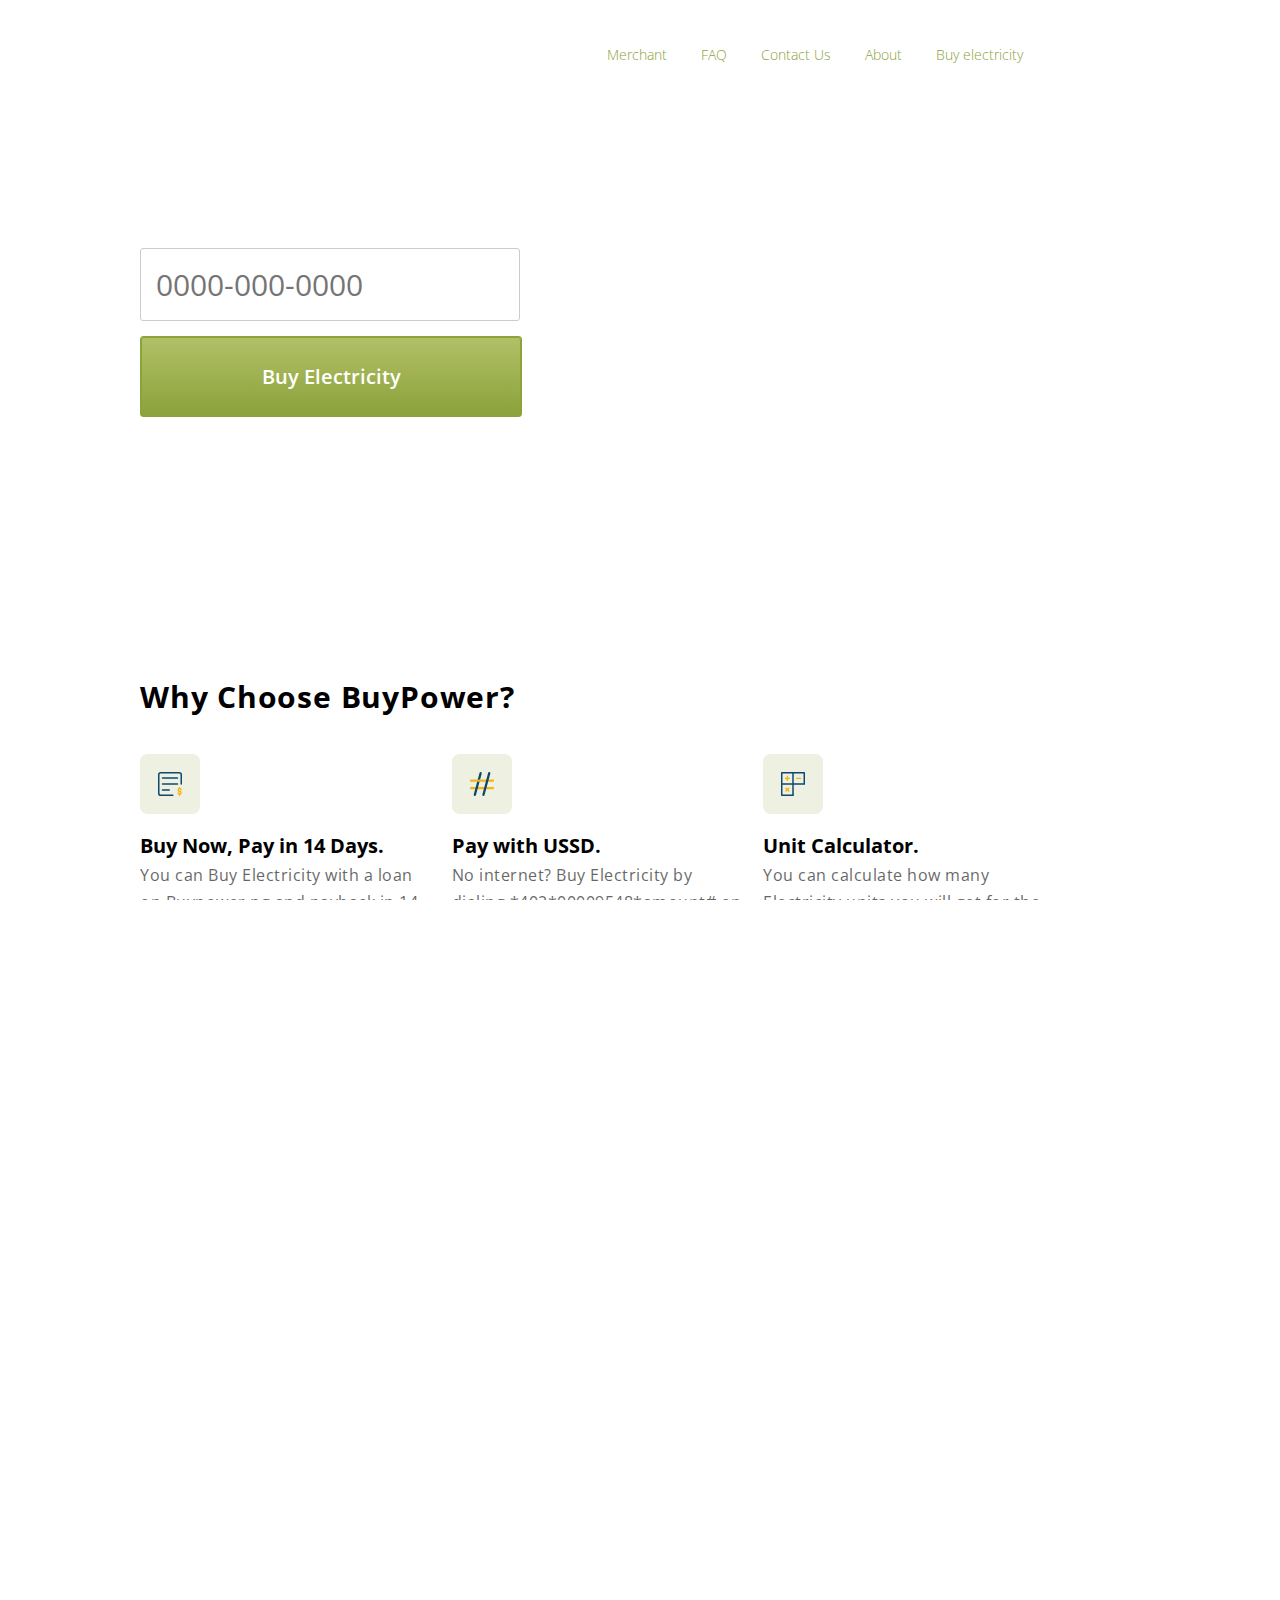
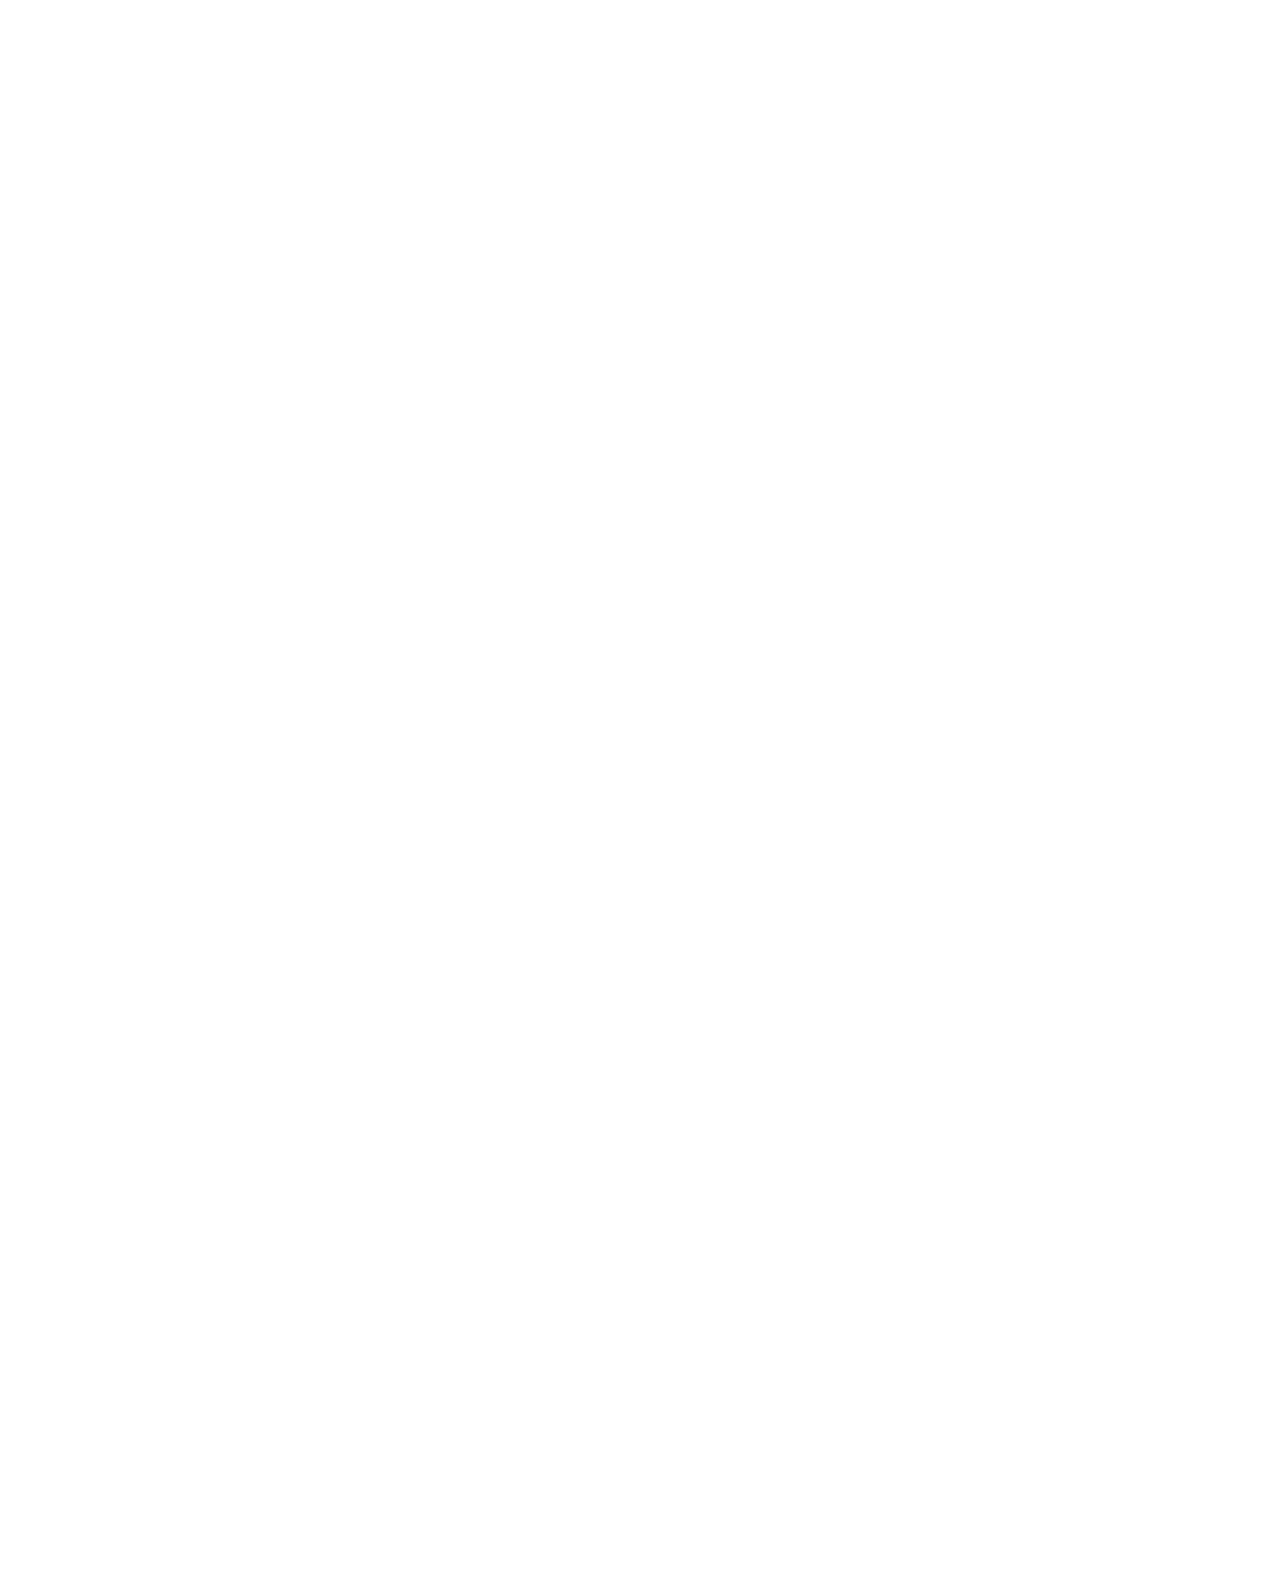
==== commit 3d5c5b5a: "Update index.html" ====
--- a/index.html
+++ b/index.html
@@ -1,248 +1,275 @@
 <!DOCTYPE html>
 <html lang="en">
- <head>
+<head>
     <meta charset="UTF-8">
     <meta http-equiv="X-UA-Compatible" content="IE=edge">
     <meta name="viewport" content="width=device-width, initial-scale=1.0" />
     <title>Buypower | Pay Electricity Bills Online</title>
     <link rel="stylesheet" href="styles.css"> 
     <link rel="stylesheet" type="text/css" href="http://fonts.googleapis.com/css?family=Open+Sans">
-    <script src="buypower.js"></script>
- </head>
- <body>
-   <div class="root">
+</head>
+<body>
+    <div class="root">
       <div class="home-page">
-         <!---<header class="contain">
-          <div class="header">
-            <nav>
-             <img src="https://buypower.ng/static/media/buypower-logo.f1a37804.png" alt="buypower logo" class="New-logo-2">
-             <ul class="links-flex">
-                <li><a href="#">Merchant</a></li>
-                <li><a href="#">FAQ</a></li>
-                <li><a href="#">Contact Us</a></li>
-                <li><a href="#">Blog</a></li>
-                <li class="green"><a href="order.html">Buy Electricity</a></li>
-              </ul>
+          <!---Header goes in here.--->
+            <header class="contain">
+              <nav class="navbar">
+                <a href="#" class="logo"></a>
+                <ul class="nav-menu">       
+                    <li class="nav-item">
+                        <a href="#" class="nav-link">Merchant</a>
+                    </li>
+                    <li class="nav-item">
+                        <a href="#" class="nav-link">FAQ</a>
+                    </li>
+                    <li class="nav-item">
+                        <a href="#" class="nav-link">Contact Us</a>
+                    </li>
+                    <li class="nav-item">
+                        <a href="#" class="nav-link">About</a>
+                    </li>
+                    <li class="nav-item">
+                        <a href="#" class="nav-link nav-link2">Buy electricity</a>
+                    </li>
+                </ul>
+                <div class="hamburger">
+                    <span class="bar"></span>
+                    <span class="bar"></span>
+                    <span class="bar"></span>
+                </div>
             </nav>
+          </header>
+          <div class="container bg-img">
+              <div class="contain">
+                  <!---The background image that carries text goes in here--->
+                  <div class="bg-imagetext"> 
+                      <div class="disco-flex">
+                         <form accept-charset="UTF-8" id="createOrderForm">
+                             <h1>Buy Electricity from the comfort of your home</h1>
+                             <h3>Enter your phone number to begin</h3>
+                             <div class="input">
+                                 <input type="tel" id="phoneInput" autocomplete="off" 
+                                 placeholder="0000-000-0000" name="phone" required="">
+                              </div>
+                              <div class="button">
+                                <button type="submit">Buy Electricity</button>
+                              </div>
+                             <div class="help">
+                                 <h2>
+                                    <a class="text-white" href="#">
+                                       Need help? Call 0908-749-3044
+                                    </a>
+                                 </h2>
+                             </div>
+                         </form>
+                      </div>
+                     
+                  </div>
+               </div>
+         </div>
+
+           
+          <div>
+              <!---The first section starts here--->
+              <section class="section-1">
+                  <div class="contain">
+                      <div>
+                          <p>Why Choose BuyPower?</p>
+                      </div>
+                      <div class="contain-sections">
+                          <div class="contain-sections-wrap">
+                              <svg class="service__support__mg" width="60px" height="60px" viewBox="0 0 80 80" version="1.1" xmlns="http://www.w3.org/2000/svg" xlink="http://www.w3.org/1999/xlink"><title>loan</title><g id="Page-1" stroke="none" stroke-width="1" fill="none" fill-rule="evenodd"><g id="Home-Copy" transform="translate(-368.000000, -1098.000000)"><g id="Group-23" transform="translate(0.000000, 900.000000)"><g id="Group-8" transform="translate(368.000000, 83.000000)"><g id="loan" transform="translate(0.000000, 115.000000)"><rect id="benefits-img" fill-opacity="0.15" fill="#8CA23B" x="0" y="0" width="80" height="80" rx="10"></rect><g id="Loan" transform="translate(25.000000, 24.000000)"><path d="M18.75,30.8815862 L18.75,30.8815862 L2.83007778,30.9813645 C1.27680726,30.9908574 0.00976287,29.7388215 0,28.1846432 C0,28.1787806 0,28.1729179 0,28.1670552 L0,3.79545392 C0,2.24124532 1.25919914,0.981310308 2.8125,0.981310308 L27.1875,0.981310308 C28.7408009,0.981310308 30,2.24124532 30,3.79545392 L30,16.0748476 L30,16.0748476" id="Path" stroke="#0D486E" stroke-width="2" stroke-linecap="round"></path><path d="M27.8125,28.75 C27.2955625,28.75 26.875,28.3294375 26.875,27.8125 C26.875,27.29475 26.45525,26.875 25.9375,26.875 C25.41975,26.875 25,27.29475 25,27.8125 C25,29.0346875 25.7838125,30.07675 26.875,30.46375 L26.875,30.9375 C26.875,31.45525 27.29475,31.875 27.8125,31.875 C28.33025,31.875 28.75,31.45525 28.75,30.9375 L28.75,30.46375 C29.8411875,30.07675 30.625,29.0346875 30.625,27.8125 C30.625,26.2616875 29.3633125,25 27.8125,25 C27.2955625,25 26.875,24.5794375 26.875,24.0625 C26.875,23.5455625 27.2955625,23.125 27.8125,23.125 C28.3294375,23.125 28.75,23.5455625 28.75,24.0625 C28.75,24.58025 29.16975,25 29.6875,25 C30.20525,25 30.625,24.58025 30.625,24.0625 C30.625,22.8403125 29.8411875,21.79825 28.75,21.41125 L28.75,20.9375 C28.75,20.41975 28.33025,20 27.8125,20 C27.29475,20 26.875,20.41975 26.875,20.9375 L26.875,21.41125 C25.7838125,21.79825 25,22.8403125 25,24.0625 C25,25.6133125 26.2616875,26.875 27.8125,26.875 C28.3294375,26.875 28.75,27.2955625 28.75,27.8125 C28.75,28.3294375 28.3294375,28.75 27.8125,28.75 Z" id="Path" fill="#F7B418" fill-rule="nonzero"></path><rect id="Rectangle" fill="#0D486E" fill-rule="nonzero" x="4" y="7" width="22" height="2" rx="1"></rect><rect id="Rectangle" fill="#0D486E" fill-rule="nonzero" x="4" y="15" width="22" height="2" rx="1"></rect><rect id="Rectangle" fill="#0D486E" fill-rule="nonzero" x="4" y="23" width="11" height="2" rx="1"></rect></g></g></g></g></g></g></svg>
+                              <span>Buy Now, Pay in 14 Days.</span> <br>
+                              <span>You can Buy Electricity with a 
+                                loan on Buypower.ng and payback in 14 days.</span>
+                          </div>
+                          <div class="contain-sections-wrap">
+                             <svg class="service__support__mg" width="60px" height="60px" viewBox="0 0 80 80" version="1.1" xmlns="http://www.w3.org/2000/svg" xlink="http://www.w3.org/1999/xlink"><title>ussd</title><g id="Page-1" stroke="none" stroke-width="1" fill="none" fill-rule="evenodd"><g id="Home-Copy" transform="translate(-808.000000, -1098.000000)"><g id="Group-23" transform="translate(0.000000, 900.000000)"><g id="Group-8" transform="translate(368.000000, 83.000000)"><g id="Group-7" transform="translate(0.000000, 115.000000)"><g id="ussd" transform="translate(440.000000, 0.000000)"><rect id="benefits-img" fill-opacity="0.15" fill="#8CA23B" x="0" y="0" width="80" height="80" rx="10"></rect><g id="USSD" transform="translate(24.000000, 24.000000)" fill-rule="nonzero"><rect id="Rectangle" fill="#F7B418" x="0" y="20" width="32" height="3" rx="1"></rect><path d="M14.5867307,0.0514835511 C15.3869299,0.265896269 15.8618036,1.0884017 15.6473909,1.88860086 L7.88281954,30.8663756 C7.66840682,31.6665748 6.84590139,32.1414485 6.04570223,31.9270358 C5.24550308,31.7126231 4.77062934,30.8901177 4.98504206,30.0899185 L12.7496134,1.11214372 C12.9640261,0.311944568 13.7865316,-0.162929166 14.5867307,0.0514835511 Z" id="Rectangle" fill="#0D486E"></path><rect id="Rectangle" fill="#F7B418" x="0" y="10" width="32" height="3" rx="1"></rect><path d="M26.0596109,0.0514835511 C26.85981,0.265896269 27.3346837,1.0884017 27.120271,1.88860086 L19.3556997,30.8663756 C19.141287,31.6665748 18.3187815,32.1414485 17.5185824,31.9270358 C16.7183832,31.7126231 16.2435095,30.8901177 16.4579222,30.0899185 L24.2224936,1.11214372 C24.4369063,0.311944568 25.2594117,-0.162929166 26.0596109,0.0514835511 Z" id="Rectangle" fill="#0D486E"></path></g></g></g></g></g></g></g></svg>
+                              <span>Pay with USSD.</span> <br>
+                              <span>No internet? Buy Electricity by dialing *402*00009548*amount# 
+                                on any kind of mobile device.</span>
+                          </div>
+                          <div class="contain-sections-wrap">
+                              <svg class="service__support__mg" width="60px" height="60px" viewBox="0 0 80 80" version="1.1" xmlns="http://www.w3.org/2000/svg" xlink="http://www.w3.org/1999/xlink"><title>calculator</title><g id="Page-1" stroke="none" stroke-width="1" fill="none" fill-rule="evenodd"><g id="Home-Copy" transform="translate(-1248.000000, -1098.000000)"><g id="Group-23" transform="translate(0.000000, 900.000000)"><g id="Group-8" transform="translate(368.000000, 83.000000)"><g id="Group-7" transform="translate(0.000000, 115.000000)"><g id="calculator" transform="translate(880.000000, 0.000000)"><rect id="benefits-img" fill-opacity="0.15" fill="#8CA23B" x="0" y="0" width="80" height="80" rx="10"></rect><g id="Calculator" transform="translate(24.000000, 24.000000)" fill-rule="nonzero"><path d="M31.0227051,0 L0.977294937,0 C0.4375,0 -1.77635684e-15,0.4375 -1.77635684e-15,0.977294937 L-1.77635684e-15,31.0227051 C-1.77635684e-15,31.5625 0.4375,32 0.977294937,32 L17.0715944,32 L17.0715944,30.0454101 L16.9772949,17.0778987 L32,17.0778987 L32,0.977294938 C32,0.4375 31.5625,0 31.0227051,0 Z M30.0454101,15.0227051 L16.9772949,15.0227051 L16.9772949,1.95458987 L30.0454101,1.95458987 L30.0454101,15.0227051 Z M1.95458987,1.95458987 L15.0227051,1.95458987 L15.0227051,15.0227051 L1.95458987,15.0227051 L1.95458987,1.95458987 Z M1.95458987,16.9772949 L15.0227051,16.9772949 L15.0227051,30.0454101 L1.95458987,30.0454101 L1.95458987,16.9772949 Z" id="Shape" fill="#0D486E"></path><path d="M20.8195801,9.46606444 L26.203125,9.46606444 C26.7429199,9.46606444 27.1804199,9.02832031 27.1804199,8.4887695 C27.1804199,7.94897462 26.7429199,7.51147462 26.203125,7.51147462 L20.8195801,7.51147462 C20.2797851,7.51147462 19.8422851,7.94897462 19.8422851,8.4887695 C19.8422851,9.02832031 20.2797851,9.46606444 20.8195801,9.46606444 L20.8195801,9.46606444 Z" id="Path" fill="#F7B418"></path><path d="M11.1804199,7.5112305 L9.46582031,7.5112305 L9.46582031,5.796875 C9.46582031,5.25708006 9.02807619,4.81958006 8.48852537,4.81958006 C7.9487305,4.81958006 7.5112305,5.25708006 7.5112305,5.796875 L7.5112305,7.5112305 L5.796875,7.5112305 C5.25708006,7.5112305 4.81958006,7.9487305 4.81958006,8.48852537 C4.81958006,9.02832031 5.25708006,9.46582031 5.796875,9.46582031 L7.51098631,9.46582031 L7.51098631,11.1804199 C7.51098631,11.7202149 7.9487305,12.1577149 8.48828125,12.1577149 C9.02807619,12.1577149 9.46557619,11.7202149 9.46557619,11.1804199 L9.46557619,9.46582031 L11.1804199,9.46582031 C11.7202149,9.46582031 12.1577149,9.02832031 12.1577149,8.48852537 C12.1577149,7.9487305 11.7202149,7.5112305 11.1804199,7.5112305 Z" id="Path" fill="#F7B418"></path><path d="M9.8706055,23.5112305 L11.0827637,22.2990723 C11.4643555,21.9174805 11.4643555,21.298584 11.0827637,20.9169922 C10.7011719,20.5354004 10.0822754,20.5354004 9.70068362,20.9169922 L8.48852538,22.1291504 L7.27612306,20.9169922 C6.89428713,20.5354004 6.27563475,20.5354004 5.894043,20.9169922 C5.51245119,21.298584 5.51245119,21.9174805 5.894043,22.2990723 L7.10644531,23.5112305 L5.894043,24.7236328 C5.512207,25.1052246 5.512207,25.7241211 5.894043,26.1057129 C6.08471681,26.2966309 6.33496094,26.3920899 6.58496094,26.3920899 C6.83496094,26.3920899 7.08520506,26.2966309 7.27587888,26.1057129 L8.48852538,24.8933106 L9.70117188,26.1057129 C9.89184569,26.2966309 10.1420899,26.3920899 10.3920899,26.3920899 C10.642334,26.3920899 10.892334,26.2966309 11.0832519,26.1057129 C11.4648438,25.7241211 11.4648438,25.1052246 11.0830078,24.7236328 L9.8706055,23.5112305 Z" id="Path" fill="#F7B418"></path></g></g></g></g></g></g></g></svg>
+                              <span>Unit Calculator.</span> <br>
+                              <span>You can calculate how many Electricity units you will get for 
+                                the amount you plan to buy.</span>
+                          </div>
+                      </div>
+                      <div class="contain-sections">
+                          <div class="contain-sections-wrap">
+                             <svg class="service__support__mg" width="60px" height="60px" viewBox="0 0 80 80" version="1.1" xmlns="http://www.w3.org/2000/svg" xlink="http://www.w3.org/1999/xlink"><title>reminders</title><g id="Page-1" stroke="none" stroke-width="1" fill="none" fill-rule="evenodd"><g id="Home-Copy" transform="translate(-370.000000, -1387.000000)"><g id="Group-23" transform="translate(0.000000, 900.000000)"><g id="reminders" transform="translate(370.000000, 487.000000)"><rect id="benefits-img" fill-opacity="0.15" fill="#8CA23B" x="0" y="0" width="80" height="80" rx="10"></rect><g id="Reminders" transform="translate(24.000000, 24.000000)" fill-rule="nonzero"><path d="M28.6328125,8.41992183 C27.9700521,8.74055992 27.6927083,9.53808592 28.0133463,10.2005208 C28.8893229,12.0100912 29.3333333,13.960612 29.3333333,16 C29.3333333,23.351888 23.351888,29.3333333 16,29.3333333 C8.648112,29.3333333 2.66666667,23.351888 2.66666667,16 C2.66666667,8.648112 8.648112,2.66666667 16,2.66666667 C19.0465495,2.66666667 21.9085287,3.66145833 24.2773437,5.54329425 C24.851888,6.00195317 25.6920573,5.9059245 26.1507162,5.32942708 C26.609375,4.75325517 26.5133463,3.9140625 25.9365234,3.45605467 C23.1321615,1.2272135 19.6031901,0 16,0 C7.17805992,0 -1.77635684e-15,7.17805992 -1.77635684e-15,16 C-1.77635684e-15,24.8219401 7.17805992,32 16,32 C24.8219401,32 32,24.8219401 32,16 C32,13.5553385 31.4661458,11.2125651 30.4134115,9.039388 C30.0934245,8.3753255 29.2932942,8.09863283 28.6328125,8.41992183 Z" id="Path" fill="#0D486E"></path><path d="M16,5.33333333 C15.2639974,5.33333333 14.6666667,5.93066408 14.6666667,6.66666667 L14.6666667,16 C14.6666667,16.7360026 15.2639974,17.3333333 16,17.3333333 L22.6666667,17.3333333 C23.4026693,17.3333333 24,16.7360026 24,16 C24,15.2639974 23.4026692,14.6666667 22.6666667,14.6666667 L17.3333333,14.6666667 L17.3333333,6.66666667 C17.3333333,5.93066408 16.7360026,5.33333333 16,5.33333333 Z" id="Path" fill="#F7B418"></path></g></g></g></g></g></svg>
+                              <span>Set Reminders.</span> <br>
+                              <span>Let us remind you to Buy Electricity. Set a reminder date and we 
+                                wont forget.</span>
+                          </div>
+                          <div class="contain-sections-wrap">
+                              <svg class="service__support__mg" width="60px" height="60px" viewBox="0 0 80 80" version="1.1" xmlns="http://www.w3.org/2000/svg" xlink="http://www.w3.org/1999/xlink"><title>bank</title><g id="Page-1" stroke="none" stroke-width="1" fill="none" fill-rule="evenodd"><g id="Home-Copy" transform="translate(-810.000000, -1387.000000)"><g id="Group-23" transform="translate(0.000000, 900.000000)"><g id="Group-5" transform="translate(370.000000, 487.000000)"><g id="bank" transform="translate(440.000000, 0.000000)"><rect id="benefits-img" fill-opacity="0.15" fill="#8CA23B" x="0" y="0" width="80" height="80" rx="10"></rect><g id="Bank" transform="translate(24.000000, 24.000000)" fill-rule="nonzero"><path d="M30.532766,29.0845957 L1.45429787,29.0845957 C0.650893617,29.0845957 0,29.7354894 0,30.5395745 C0,31.3422979 0.650893617,31.9931915 1.45429787,31.9931915 L30.5320851,31.9931915 C31.3354894,31.9931915 31.986383,31.3422979 31.986383,30.5395745 C31.9857021,29.7354894 31.3348085,29.0845957 30.532766,29.0845957 Z" id="Path" fill="#F7B418"></path><path d="M3.27148936,25.3038298 C2.46808511,25.3038298 1.81719149,25.9547234 1.81719149,26.7581277 C1.81719149,27.5615319 2.46808511,28.2131064 3.27148936,28.2131064 L28.7148936,28.2131064 C29.5182979,28.2131064 30.1691915,27.5615319 30.1691915,26.7581277 C30.1691915,25.9547234 29.5182979,25.3038298 28.7148936,25.3038298 L28.352,25.3038298 L28.352,12.2178723 L28.7148936,12.2178723 C29.1172766,12.2178723 29.4413617,11.8924255 29.4413617,11.4914043 C29.4413617,11.090383 29.1159149,10.7649362 28.7148936,10.7649362 L3.27148936,10.7649362 C2.86978723,10.7649362 2.54502128,11.090383 2.54502128,11.4914043 C2.54502128,11.8924255 2.87046809,12.2178723 3.27148936,12.2178723 L3.63506383,12.2178723 L3.63506383,25.3031489 L3.27148936,25.3031489 L3.27148936,25.3038298 Z M25.4434043,12.2178723 L25.4434043,25.3031489 L21.0818723,25.3031489 L21.0818723,12.2178723 L25.4434043,12.2178723 Z M18.1732766,12.2178723 L18.1732766,25.3031489 L13.8117447,25.3031489 L13.8117447,12.2178723 L18.1732766,12.2178723 Z M6.54229787,12.2178723 L10.9038298,12.2178723 L10.9038298,25.3031489 L6.54229787,25.3031489 L6.54229787,12.2178723 Z" id="Shape" fill="#0D486E"></path><path d="M15.8069958,1.04808287 C15.9262335,0.994660953 16.0623974,0.994351843 16.1806319,1.04741892 L16.1806319,1.04741892 L30.661956,7.56367304 C30.7664861,7.59114832 30.8560248,7.6551026 30.9170644,7.7405918 C30.9699487,7.81465928 31.0006809,7.90543302 31.0006809,8.00340426 C31.0006809,8.12893074 30.9500411,8.24263904 30.8677899,8.32489017 C30.7855875,8.40709259 30.6719326,8.45770213 30.546383,8.45770213 L30.546383,8.45770213 L1.45429787,8.45770213 C1.34720709,8.45770213 1.24738384,8.42035664 1.16873316,8.35681081 C1.09024526,8.29339649 1.03285016,8.20388541 1.01025005,8.09849188 C0.987787892,7.99423358 1.00334304,7.8892426 1.04881648,7.79934626 L1.04881648,7.79934626 Z" id="Path" stroke="#0D486E" stroke-width="2"></path></g></g></g></g></g></g></svg>
+                              <span>Pay with Bank Transfers.</span> <br>
+                              <span>Make payments via our Bank Transfer option and get value immediately.</span>
+                          </div>
+                          <div class="contain-sections-wrap">
+                              <svg class="service__support__mg" width="60px" height="60px" viewBox="0 0 80 80" version="1.1" xmlns="http://www.w3.org/2000/svg" xlink="http://www.w3.org/1999/xlink"><title>support</title><g id="Page-1" stroke="none" stroke-width="1" fill="none" fill-rule="evenodd"><g id="Home-Copy" transform="translate(-1250.000000, -1387.000000)"><g id="Group-23" transform="translate(0.000000, 900.000000)"><g id="Group-5" transform="translate(370.000000, 487.000000)"><g id="support" transform="translate(880.000000, 0.000000)"><rect id="benefits-img" fill-opacity="0.15" fill="#8CA23B" x="0" y="0" width="80" height="80" rx="10"></rect><g id="Support" transform="translate(24.000000, 24.000000)" fill-rule="nonzero"><path d="M29,14.5 L28.5,14.5 L28.5,12.5 C28.5,5.6075 22.8925,0 16,0 C9.1075,0 3.5,5.6075 3.5,12.5 L3.5,14.5 L3,14.5 C1.3458125,14.5 0,15.8458125 0,17.5 L0,22 C0,23.6541875 1.3458125,25 3,25 L4.172,25 C4.5848125,26.1639375 5.696375,27 7,27 C8.6541875,27 10,25.6541875 10,24 L10,15.5 C10,13.189875 7.486625,11.75125 5.5,12.903625 L5.5,12.5 C5.5,6.71025 10.21025,2 16,2 C21.78975,2 26.5,6.71025 26.5,12.5 L26.5,12.903625 C24.5185625,11.75425 22,13.18525 22,15.5 L22,24 C22,25.6541875 23.3458125,27 25,27 C26.303625,27 27.4151875,26.1639375 27.828,25 L27.91625,25 C27.43875,27.8340625 24.96775,30 22.0000625,30 L18.0000625,30 C18.0000625,28.8971875 17.102875,28 16.0000625,28 C14.89725,28 14.0000625,28.8971875 14.0000625,30 C14.0000625,31.1028125 14.89725,32 16.0000625,32 L22.0000625,32 C26.1265625,32 29.5330625,28.8594375 29.9556875,24.843 C31.1425,24.4429375 32,23.3200625 32,22 L32,17.5 C32,15.8458125 30.6541875,14.5 29,14.5 Z" id="Shape" fill="#0D486E"></path><path d="M2,22 L2,17.5 C2,16.948625 2.448625,16.5 3,16.5 L4,16.5 L4,23 L3,23 C2.448625,23 2,22.551375 2,22 Z" id="Path" fill="#F7B418"></path><path d="M7,14.5 C7.551375,14.5 8,14.948625 8,15.5 L8,24 C8,24.551375 7.551375,25 7,25 C6.448625,25 6,24.551375 6,24 L6,15.5 C6,14.948625 6.448625,14.5 7,14.5 Z" id="Path" fill="#F7B418"></path><path d="M25,25 C24.448625,25 24,24.551375 24,24 L24,15.5 C24,14.948625 24.448625,14.5 25,14.5 C25.551375,14.5 26,14.948625 26,15.5 L26,24 C26,24.551375 25.551375,25 25,25 Z" id="Path" fill="#F7B418"></path><path d="M30,22 C30,22.551375 29.551375,23 29,23 L28,23 L28,16.5 L29,16.5 C29.551375,16.5 30,16.948625 30,17.5 L30,22 Z" id="Path" fill="#F7B418"></path></g></g></g></g></g></g></svg>
+                              <span>24/7 Customer Support.</span> <br>
+                              <span>Enjoy our Customer Service and have your issues resolved anytime- day and night.</span>
+                          </div>
+                      </div>
+                  </div>
+              </section>
+              <!---The scond section starts here--->
+              <section class="section-2">
+                  <div class="contain section-testimonial-container">
+                      <div class="section-testimonial">
+                          <div class="section-testimonial-1">
+                              <p>What our users are saying about us</p> 
+                              <span>See why we're rated 4.5 stars on the Playstore and Ranked 22 of 200 in finance on the App Store</span> 
+                          </div>
+                          <div class="section-testimonial-2">
+                              <div>
+                                  <div>
+                                     <span>
+                                        When I started using BuyPower to recharge my power, I have never had time when my unit finished completely as I can recharge anytime, anywhere. 
+                                        <span class="testimonial-socialmedia"><img src="https://buypower.ng/static/media/icon-twitter.d9da67d6.svg" alt="twitter-icon">@saniusmangombe</span>
+                                      </span>
+                                  </div>
+                                  <div>
+                                      <span>
+                                        It's been nice using buypower to purchase units.
+                                        <span class="testimonial-socialmedia"><img src="https://buypower.ng/static/media/icon-instagram.6eb89ff6.svg" alt="instagram-icon">@Itzazeez</span>
+                                      </span>
+                                  </div>
+                                  <div>
+                                      <span>
+                                        It's convenient for my family and I to buy units without the stress of going out to buy more.
+                                        <span class="testimonial-socialmedia"><img src="https://buypower.ng/static/media/icon-twitter.d9da67d6.svg" alt="twitter-icon">@mahddyboy</span>
+                                      </span>
+                                  </div>
+                              </div>
+                              <div>
+                                  <div>
+                                      <span>
+                                        I've been using the Buypowerng app and it's superb. Highly recommended for all the busy type. 
+                                        <span class="testimonial-socialmedia"><img src="https://buypower.ng/static/media/icon-instagram.6eb89ff6.svg" alt="instagram-icon">@shallar_1</span>
+                                      </span>
+                                  </div>
+                                  <div>
+                                      <span>
+                                        Made my life very easy. Before now if my units finish, I will have to go to the nearest office the next day of which long queues are usually met. In the end thanks to BuyPower. 
+                                        <span class="testimonial-socialmedia"><img src="https://buypower.ng/static/media/icon-twitter.d9da67d6.svg" alt="twitter-icon">@abdulaziz_bukar</span>
+                                      </span>
+                                  </div>
+                                  <div>
+                                      <span>
+                                        It's been very easy and effective
+                                        <span class="testimonial-socialmedia"><img src="https://buypower.ng/static/media/icon-instagram.6eb89ff6.svg" alt="instagram-icon">@Fhunteekay</span>
+                                      </span>
+                                  </div>
+                              </div>
+                          </div>
+                      </div>
+                  </div> 
+              </section>
+              <!---The service provider section starts here.--->
+              <section class="service-provider">
+                  <div class="contain">
+                      <h3>Our Service Providers</h3>
+                      <div class="providers">
+                          <div>
+                             <div class="service">
+                                <a href="#"><img width="145" height="135" src="https://buypower.ng/static/media/Aedc.de20ada0.svg" alt="AEDC"></a>
+                             </div>
+                             <div class="service">
+                                <a href="#"><img width="145" height="135" src="https://buypower.ng/static/media/Eedc.83c6f334.svg" alt="EEDC"></a>
+                             </div>
+                             <div class="service">
+                                <a href="#"><img width="145" height="135" src="https://buypower.ng/static/media/EKEDC.62a496de.svg" alt="EKEDC"></a>
+                             </div>
+                             <div class="service">
+                                <a href="#"><img width="145" height="135" src="https://buypower.ng/static/media/Ibedc.885256cf.svg" alt="IBEDC"></a>
+                             </div>
+                             <div class="service">
+                                <a href="#"><img width="145" height="135" src="https://buypower.ng/static/media/Ikeja.5ce72c85.svg" alt="IKEJA"></a>
+                             </div>
+                             <div class="service">
+                                <a href="#"><img width="145" height="135" src="https://buypower.ng/static/media/Jedc.4e92534e.svg" alt="JEDC"></a>
+                             </div>
+                             <div class="service">
+                                <a href="#"><img width="145" height="135" src="https://buypower.ng/static/media/Kaduna.7c4019d3.svg" alt="KADUNA"></a>
+                             </div> 
+                             <div class="service">
+                                <a href="#"><img width="145" height="135" src="https://buypower.ng/static/media/Kedco.d8a236b7.svg" alt="KEDCO"></a>
+                             </div> 
+                             <div class="service">
+                                <a href="#"><img width="145" height="135" src="https://buypower.ng/static/media/Phedc.1983fe10.svg" alt="PHEDC"></a>
+                             </div>
+                          </div>
+                      </div>
+                  </div>
+              </section> 
+              <!---The service provider section starts here--->
+              <section class="section-mobile">
+                  <div class="contain utility-flex">
+                      <div class="section-mobile-image">
+                          <div class="service">
+                              <img class="checkoutimg" src="https://buypower.ng/static/media/checkout.cccc7ddb.svg" alt="Checkout">
+                          </div>
+                          <div class="service">
+                              <img class="mobileimg" src="https://buypower.ng/static/media/mobile.98ad00f3.svg" alt="mobile">
+                          </div>
+                          <div class="service">
+                            <img class="contactimg" src="https://buypower.ng/static/media/contact.b08475a9.svg" alt="contact">
+                          </div>
+                      </div>
+                      <div class="section-mobile-link">
+                          <h3>Download our Mobile app</h3> 
+                          <span>Top up your electricity in 3 simple steps with our Mobile App</span>
+                          <div>
+                              <div class="service">
+                                  <a href="#"><img width="129px" height="43px" src="https://buypower.ng/static/media/Apple.79c016d9.svg" alt="Apple"></a>
+                              </div>
+                              <div class="service">
+                                  <a href="#"><img width="145px" height="43px" src="https://buypower.ng/static/media/Google.cc6e4ca0.svg" alt="Playstore"></a>
+                              </div>
+                          </div>
+                      </div>
+                  </div>
+              </section>
+              <!---Section bills starts here--->
+              <div class="section-bills">
+                  <div class="section-bills-1">
+                      <div>
+                          <h4>Buy Electricity instantly with <br>
+                            BuyPower</h4> 
+                          <span>Enter your phone number to begin</span>
+                      </div>
+                  </div>
+                  <div class="section-bills-2">
+                      <div>
+                          <form>
+                              <div>
+                                  <input type="tel" id="phoneinput2" name="phone" placeholder="0000-0000-0000">
+                                  <button type="submit">Get Started</button>
+                              </div>
+                          </form>
+                      </div>
+                  </div>
+              </div>
           </div>
-        </header>-->
-        <div class="container bg-img">
-          <div class="contain">
-            <div class="bg-imagetext"> 
-              <div class="disco-flex">
-                <form accept-charset="UTF-8" id="createOrderForm">
-                 <h1>Buy Electricity from the comfort of your home</h1>
-                 <h3>Enter your phone number to begin</h3>
-                 <div class="input">
-                   <input type="tel" id="phoneInput" autocomplete="off" 
-                   placeholder="0000-000-0000" name="phone" required="">
-                  </div>
-                  <div class="button">
-                    <button type="submit">Buy Electricity</button>
-                  </div>
-                 <div class="help">
-                   <h2>
-                      <a class="text-white" href="#">
-                       Need help? Call 0908-749-3044
-                      </a>
-                   </h2>
-                 </div>
-                </form>
-              </div>
-            </div>
-          </div>
-        </div>
-        <div>
-          <section class="section-1">
-            <div class="contain">
-              <div>
-                <p>Why Choose BuyPower?</p>
-              </div>
-              <div class="contain-sections">
-                <div class="contain-sections-wrap">
-                  <svg class="service__support__mg" width="60px" height="60px" viewBox="0 0 80 80" version="1.1" xmlns="http://www.w3.org/2000/svg" xlink="http://www.w3.org/1999/xlink"><title>loan</title><g id="Page-1" stroke="none" stroke-width="1" fill="none" fill-rule="evenodd"><g id="Home-Copy" transform="translate(-368.000000, -1098.000000)"><g id="Group-23" transform="translate(0.000000, 900.000000)"><g id="Group-8" transform="translate(368.000000, 83.000000)"><g id="loan" transform="translate(0.000000, 115.000000)"><rect id="benefits-img" fill-opacity="0.15" fill="#8CA23B" x="0" y="0" width="80" height="80" rx="10"></rect><g id="Loan" transform="translate(25.000000, 24.000000)"><path d="M18.75,30.8815862 L18.75,30.8815862 L2.83007778,30.9813645 C1.27680726,30.9908574 0.00976287,29.7388215 0,28.1846432 C0,28.1787806 0,28.1729179 0,28.1670552 L0,3.79545392 C0,2.24124532 1.25919914,0.981310308 2.8125,0.981310308 L27.1875,0.981310308 C28.7408009,0.981310308 30,2.24124532 30,3.79545392 L30,16.0748476 L30,16.0748476" id="Path" stroke="#0D486E" stroke-width="2" stroke-linecap="round"></path><path d="M27.8125,28.75 C27.2955625,28.75 26.875,28.3294375 26.875,27.8125 C26.875,27.29475 26.45525,26.875 25.9375,26.875 C25.41975,26.875 25,27.29475 25,27.8125 C25,29.0346875 25.7838125,30.07675 26.875,30.46375 L26.875,30.9375 C26.875,31.45525 27.29475,31.875 27.8125,31.875 C28.33025,31.875 28.75,31.45525 28.75,30.9375 L28.75,30.46375 C29.8411875,30.07675 30.625,29.0346875 30.625,27.8125 C30.625,26.2616875 29.3633125,25 27.8125,25 C27.2955625,25 26.875,24.5794375 26.875,24.0625 C26.875,23.5455625 27.2955625,23.125 27.8125,23.125 C28.3294375,23.125 28.75,23.5455625 28.75,24.0625 C28.75,24.58025 29.16975,25 29.6875,25 C30.20525,25 30.625,24.58025 30.625,24.0625 C30.625,22.8403125 29.8411875,21.79825 28.75,21.41125 L28.75,20.9375 C28.75,20.41975 28.33025,20 27.8125,20 C27.29475,20 26.875,20.41975 26.875,20.9375 L26.875,21.41125 C25.7838125,21.79825 25,22.8403125 25,24.0625 C25,25.6133125 26.2616875,26.875 27.8125,26.875 C28.3294375,26.875 28.75,27.2955625 28.75,27.8125 C28.75,28.3294375 28.3294375,28.75 27.8125,28.75 Z" id="Path" fill="#F7B418" fill-rule="nonzero"></path><rect id="Rectangle" fill="#0D486E" fill-rule="nonzero" x="4" y="7" width="22" height="2" rx="1"></rect><rect id="Rectangle" fill="#0D486E" fill-rule="nonzero" x="4" y="15" width="22" height="2" rx="1"></rect><rect id="Rectangle" fill="#0D486E" fill-rule="nonzero" x="4" y="23" width="11" height="2" rx="1"></rect></g></g></g></g></g></g></svg>
-                  <span>Buy Now, Pay in 14 Days.</span> <br>
-                  <span>You can Buy Electricity with a loan on Buypower.ng and payback in 14 days.</span>
-                </div>
-                <div class="contain-sections-wrap">
-                  <svg class="service__support__mg" width="60px" height="60px" viewBox="0 0 80 80" version="1.1" xmlns="http://www.w3.org/2000/svg" xlink="http://www.w3.org/1999/xlink"><title>ussd</title><g id="Page-1" stroke="none" stroke-width="1" fill="none" fill-rule="evenodd"><g id="Home-Copy" transform="translate(-808.000000, -1098.000000)"><g id="Group-23" transform="translate(0.000000, 900.000000)"><g id="Group-8" transform="translate(368.000000, 83.000000)"><g id="Group-7" transform="translate(0.000000, 115.000000)"><g id="ussd" transform="translate(440.000000, 0.000000)"><rect id="benefits-img" fill-opacity="0.15" fill="#8CA23B" x="0" y="0" width="80" height="80" rx="10"></rect><g id="USSD" transform="translate(24.000000, 24.000000)" fill-rule="nonzero"><rect id="Rectangle" fill="#F7B418" x="0" y="20" width="32" height="3" rx="1"></rect><path d="M14.5867307,0.0514835511 C15.3869299,0.265896269 15.8618036,1.0884017 15.6473909,1.88860086 L7.88281954,30.8663756 C7.66840682,31.6665748 6.84590139,32.1414485 6.04570223,31.9270358 C5.24550308,31.7126231 4.77062934,30.8901177 4.98504206,30.0899185 L12.7496134,1.11214372 C12.9640261,0.311944568 13.7865316,-0.162929166 14.5867307,0.0514835511 Z" id="Rectangle" fill="#0D486E"></path><rect id="Rectangle" fill="#F7B418" x="0" y="10" width="32" height="3" rx="1"></rect><path d="M26.0596109,0.0514835511 C26.85981,0.265896269 27.3346837,1.0884017 27.120271,1.88860086 L19.3556997,30.8663756 C19.141287,31.6665748 18.3187815,32.1414485 17.5185824,31.9270358 C16.7183832,31.7126231 16.2435095,30.8901177 16.4579222,30.0899185 L24.2224936,1.11214372 C24.4369063,0.311944568 25.2594117,-0.162929166 26.0596109,0.0514835511 Z" id="Rectangle" fill="#0D486E"></path></g></g></g></g></g></g></g></svg>
-                  <span>Pay with USSD.</span> <br>
-                  <span>No internet? Buy Electricity by dialing *402*00009548*amount# on any kind of mobile device.</span>
-                </div>
-                <div class="contain-sections-wrap">
-                  <svg class="service__support__mg" width="60px" height="60px" viewBox="0 0 80 80" version="1.1" xmlns="http://www.w3.org/2000/svg" xlink="http://www.w3.org/1999/xlink"><title>calculator</title><g id="Page-1" stroke="none" stroke-width="1" fill="none" fill-rule="evenodd"><g id="Home-Copy" transform="translate(-1248.000000, -1098.000000)"><g id="Group-23" transform="translate(0.000000, 900.000000)"><g id="Group-8" transform="translate(368.000000, 83.000000)"><g id="Group-7" transform="translate(0.000000, 115.000000)"><g id="calculator" transform="translate(880.000000, 0.000000)"><rect id="benefits-img" fill-opacity="0.15" fill="#8CA23B" x="0" y="0" width="80" height="80" rx="10"></rect><g id="Calculator" transform="translate(24.000000, 24.000000)" fill-rule="nonzero"><path d="M31.0227051,0 L0.977294937,0 C0.4375,0 -1.77635684e-15,0.4375 -1.77635684e-15,0.977294937 L-1.77635684e-15,31.0227051 C-1.77635684e-15,31.5625 0.4375,32 0.977294937,32 L17.0715944,32 L17.0715944,30.0454101 L16.9772949,17.0778987 L32,17.0778987 L32,0.977294938 C32,0.4375 31.5625,0 31.0227051,0 Z M30.0454101,15.0227051 L16.9772949,15.0227051 L16.9772949,1.95458987 L30.0454101,1.95458987 L30.0454101,15.0227051 Z M1.95458987,1.95458987 L15.0227051,1.95458987 L15.0227051,15.0227051 L1.95458987,15.0227051 L1.95458987,1.95458987 Z M1.95458987,16.9772949 L15.0227051,16.9772949 L15.0227051,30.0454101 L1.95458987,30.0454101 L1.95458987,16.9772949 Z" id="Shape" fill="#0D486E"></path><path d="M20.8195801,9.46606444 L26.203125,9.46606444 C26.7429199,9.46606444 27.1804199,9.02832031 27.1804199,8.4887695 C27.1804199,7.94897462 26.7429199,7.51147462 26.203125,7.51147462 L20.8195801,7.51147462 C20.2797851,7.51147462 19.8422851,7.94897462 19.8422851,8.4887695 C19.8422851,9.02832031 20.2797851,9.46606444 20.8195801,9.46606444 L20.8195801,9.46606444 Z" id="Path" fill="#F7B418"></path><path d="M11.1804199,7.5112305 L9.46582031,7.5112305 L9.46582031,5.796875 C9.46582031,5.25708006 9.02807619,4.81958006 8.48852537,4.81958006 C7.9487305,4.81958006 7.5112305,5.25708006 7.5112305,5.796875 L7.5112305,7.5112305 L5.796875,7.5112305 C5.25708006,7.5112305 4.81958006,7.9487305 4.81958006,8.48852537 C4.81958006,9.02832031 5.25708006,9.46582031 5.796875,9.46582031 L7.51098631,9.46582031 L7.51098631,11.1804199 C7.51098631,11.7202149 7.9487305,12.1577149 8.48828125,12.1577149 C9.02807619,12.1577149 9.46557619,11.7202149 9.46557619,11.1804199 L9.46557619,9.46582031 L11.1804199,9.46582031 C11.7202149,9.46582031 12.1577149,9.02832031 12.1577149,8.48852537 C12.1577149,7.9487305 11.7202149,7.5112305 11.1804199,7.5112305 Z" id="Path" fill="#F7B418"></path><path d="M9.8706055,23.5112305 L11.0827637,22.2990723 C11.4643555,21.9174805 11.4643555,21.298584 11.0827637,20.9169922 C10.7011719,20.5354004 10.0822754,20.5354004 9.70068362,20.9169922 L8.48852538,22.1291504 L7.27612306,20.9169922 C6.89428713,20.5354004 6.27563475,20.5354004 5.894043,20.9169922 C5.51245119,21.298584 5.51245119,21.9174805 5.894043,22.2990723 L7.10644531,23.5112305 L5.894043,24.7236328 C5.512207,25.1052246 5.512207,25.7241211 5.894043,26.1057129 C6.08471681,26.2966309 6.33496094,26.3920899 6.58496094,26.3920899 C6.83496094,26.3920899 7.08520506,26.2966309 7.27587888,26.1057129 L8.48852538,24.8933106 L9.70117188,26.1057129 C9.89184569,26.2966309 10.1420899,26.3920899 10.3920899,26.3920899 C10.642334,26.3920899 10.892334,26.2966309 11.0832519,26.1057129 C11.4648438,25.7241211 11.4648438,25.1052246 11.0830078,24.7236328 L9.8706055,23.5112305 Z" id="Path" fill="#F7B418"></path></g></g></g></g></g></g></g></svg>
-                  <span>Unit Calculator.</span> <br>
-                  <span>You can calculate how many Electricity units you will get for the amount you plan to buy.</span>
-                </div>
-              </div>
-              <div class="contain-sections">
-                <div class="contain-sections-wrap">
-                 <svg class="service__support__mg" width="60px" height="60px" viewBox="0 0 80 80" version="1.1" xmlns="http://www.w3.org/2000/svg" xlink="http://www.w3.org/1999/xlink"><title>reminders</title><g id="Page-1" stroke="none" stroke-width="1" fill="none" fill-rule="evenodd"><g id="Home-Copy" transform="translate(-370.000000, -1387.000000)"><g id="Group-23" transform="translate(0.000000, 900.000000)"><g id="reminders" transform="translate(370.000000, 487.000000)"><rect id="benefits-img" fill-opacity="0.15" fill="#8CA23B" x="0" y="0" width="80" height="80" rx="10"></rect><g id="Reminders" transform="translate(24.000000, 24.000000)" fill-rule="nonzero"><path d="M28.6328125,8.41992183 C27.9700521,8.74055992 27.6927083,9.53808592 28.0133463,10.2005208 C28.8893229,12.0100912 29.3333333,13.960612 29.3333333,16 C29.3333333,23.351888 23.351888,29.3333333 16,29.3333333 C8.648112,29.3333333 2.66666667,23.351888 2.66666667,16 C2.66666667,8.648112 8.648112,2.66666667 16,2.66666667 C19.0465495,2.66666667 21.9085287,3.66145833 24.2773437,5.54329425 C24.851888,6.00195317 25.6920573,5.9059245 26.1507162,5.32942708 C26.609375,4.75325517 26.5133463,3.9140625 25.9365234,3.45605467 C23.1321615,1.2272135 19.6031901,0 16,0 C7.17805992,0 -1.77635684e-15,7.17805992 -1.77635684e-15,16 C-1.77635684e-15,24.8219401 7.17805992,32 16,32 C24.8219401,32 32,24.8219401 32,16 C32,13.5553385 31.4661458,11.2125651 30.4134115,9.039388 C30.0934245,8.3753255 29.2932942,8.09863283 28.6328125,8.41992183 Z" id="Path" fill="#0D486E"></path><path d="M16,5.33333333 C15.2639974,5.33333333 14.6666667,5.93066408 14.6666667,6.66666667 L14.6666667,16 C14.6666667,16.7360026 15.2639974,17.3333333 16,17.3333333 L22.6666667,17.3333333 C23.4026693,17.3333333 24,16.7360026 24,16 C24,15.2639974 23.4026692,14.6666667 22.6666667,14.6666667 L17.3333333,14.6666667 L17.3333333,6.66666667 C17.3333333,5.93066408 16.7360026,5.33333333 16,5.33333333 Z" id="Path" fill="#F7B418"></path></g></g></g></g></g></svg>
-                  <span>Set Reminders.</span> <br>
-                  <span>Let us remind you to Buy Electricity. Set a reminder date and we wont forget.</span>
-                </div>
-                <div class="contain-sections-wrap">
-                  <svg class="service__support__mg" width="60px" height="60px" viewBox="0 0 80 80" version="1.1" xmlns="http://www.w3.org/2000/svg" xlink="http://www.w3.org/1999/xlink"><title>bank</title><g id="Page-1" stroke="none" stroke-width="1" fill="none" fill-rule="evenodd"><g id="Home-Copy" transform="translate(-810.000000, -1387.000000)"><g id="Group-23" transform="translate(0.000000, 900.000000)"><g id="Group-5" transform="translate(370.000000, 487.000000)"><g id="bank" transform="translate(440.000000, 0.000000)"><rect id="benefits-img" fill-opacity="0.15" fill="#8CA23B" x="0" y="0" width="80" height="80" rx="10"></rect><g id="Bank" transform="translate(24.000000, 24.000000)" fill-rule="nonzero"><path d="M30.532766,29.0845957 L1.45429787,29.0845957 C0.650893617,29.0845957 0,29.7354894 0,30.5395745 C0,31.3422979 0.650893617,31.9931915 1.45429787,31.9931915 L30.5320851,31.9931915 C31.3354894,31.9931915 31.986383,31.3422979 31.986383,30.5395745 C31.9857021,29.7354894 31.3348085,29.0845957 30.532766,29.0845957 Z" id="Path" fill="#F7B418"></path><path d="M3.27148936,25.3038298 C2.46808511,25.3038298 1.81719149,25.9547234 1.81719149,26.7581277 C1.81719149,27.5615319 2.46808511,28.2131064 3.27148936,28.2131064 L28.7148936,28.2131064 C29.5182979,28.2131064 30.1691915,27.5615319 30.1691915,26.7581277 C30.1691915,25.9547234 29.5182979,25.3038298 28.7148936,25.3038298 L28.352,25.3038298 L28.352,12.2178723 L28.7148936,12.2178723 C29.1172766,12.2178723 29.4413617,11.8924255 29.4413617,11.4914043 C29.4413617,11.090383 29.1159149,10.7649362 28.7148936,10.7649362 L3.27148936,10.7649362 C2.86978723,10.7649362 2.54502128,11.090383 2.54502128,11.4914043 C2.54502128,11.8924255 2.87046809,12.2178723 3.27148936,12.2178723 L3.63506383,12.2178723 L3.63506383,25.3031489 L3.27148936,25.3031489 L3.27148936,25.3038298 Z M25.4434043,12.2178723 L25.4434043,25.3031489 L21.0818723,25.3031489 L21.0818723,12.2178723 L25.4434043,12.2178723 Z M18.1732766,12.2178723 L18.1732766,25.3031489 L13.8117447,25.3031489 L13.8117447,12.2178723 L18.1732766,12.2178723 Z M6.54229787,12.2178723 L10.9038298,12.2178723 L10.9038298,25.3031489 L6.54229787,25.3031489 L6.54229787,12.2178723 Z" id="Shape" fill="#0D486E"></path><path d="M15.8069958,1.04808287 C15.9262335,0.994660953 16.0623974,0.994351843 16.1806319,1.04741892 L16.1806319,1.04741892 L30.661956,7.56367304 C30.7664861,7.59114832 30.8560248,7.6551026 30.9170644,7.7405918 C30.9699487,7.81465928 31.0006809,7.90543302 31.0006809,8.00340426 C31.0006809,8.12893074 30.9500411,8.24263904 30.8677899,8.32489017 C30.7855875,8.40709259 30.6719326,8.45770213 30.546383,8.45770213 L30.546383,8.45770213 L1.45429787,8.45770213 C1.34720709,8.45770213 1.24738384,8.42035664 1.16873316,8.35681081 C1.09024526,8.29339649 1.03285016,8.20388541 1.01025005,8.09849188 C0.987787892,7.99423358 1.00334304,7.8892426 1.04881648,7.79934626 L1.04881648,7.79934626 Z" id="Path" stroke="#0D486E" stroke-width="2"></path></g></g></g></g></g></g></svg>
-                  <span>Pay with Bank Transfers.</span> <br>
-                  <span>Make payments via our Bank Transfer option and get value immediately.</span>
-                </div>
-                <div class="contain-sections-wrap">
-                  <svg class="service__support__mg" width="60px" height="60px" viewBox="0 0 80 80" version="1.1" xmlns="http://www.w3.org/2000/svg" xlink="http://www.w3.org/1999/xlink"><title>support</title><g id="Page-1" stroke="none" stroke-width="1" fill="none" fill-rule="evenodd"><g id="Home-Copy" transform="translate(-1250.000000, -1387.000000)"><g id="Group-23" transform="translate(0.000000, 900.000000)"><g id="Group-5" transform="translate(370.000000, 487.000000)"><g id="support" transform="translate(880.000000, 0.000000)"><rect id="benefits-img" fill-opacity="0.15" fill="#8CA23B" x="0" y="0" width="80" height="80" rx="10"></rect><g id="Support" transform="translate(24.000000, 24.000000)" fill-rule="nonzero"><path d="M29,14.5 L28.5,14.5 L28.5,12.5 C28.5,5.6075 22.8925,0 16,0 C9.1075,0 3.5,5.6075 3.5,12.5 L3.5,14.5 L3,14.5 C1.3458125,14.5 0,15.8458125 0,17.5 L0,22 C0,23.6541875 1.3458125,25 3,25 L4.172,25 C4.5848125,26.1639375 5.696375,27 7,27 C8.6541875,27 10,25.6541875 10,24 L10,15.5 C10,13.189875 7.486625,11.75125 5.5,12.903625 L5.5,12.5 C5.5,6.71025 10.21025,2 16,2 C21.78975,2 26.5,6.71025 26.5,12.5 L26.5,12.903625 C24.5185625,11.75425 22,13.18525 22,15.5 L22,24 C22,25.6541875 23.3458125,27 25,27 C26.303625,27 27.4151875,26.1639375 27.828,25 L27.91625,25 C27.43875,27.8340625 24.96775,30 22.0000625,30 L18.0000625,30 C18.0000625,28.8971875 17.102875,28 16.0000625,28 C14.89725,28 14.0000625,28.8971875 14.0000625,30 C14.0000625,31.1028125 14.89725,32 16.0000625,32 L22.0000625,32 C26.1265625,32 29.5330625,28.8594375 29.9556875,24.843 C31.1425,24.4429375 32,23.3200625 32,22 L32,17.5 C32,15.8458125 30.6541875,14.5 29,14.5 Z" id="Shape" fill="#0D486E"></path><path d="M2,22 L2,17.5 C2,16.948625 2.448625,16.5 3,16.5 L4,16.5 L4,23 L3,23 C2.448625,23 2,22.551375 2,22 Z" id="Path" fill="#F7B418"></path><path d="M7,14.5 C7.551375,14.5 8,14.948625 8,15.5 L8,24 C8,24.551375 7.551375,25 7,25 C6.448625,25 6,24.551375 6,24 L6,15.5 C6,14.948625 6.448625,14.5 7,14.5 Z" id="Path" fill="#F7B418"></path><path d="M25,25 C24.448625,25 24,24.551375 24,24 L24,15.5 C24,14.948625 24.448625,14.5 25,14.5 C25.551375,14.5 26,14.948625 26,15.5 L26,24 C26,24.551375 25.551375,25 25,25 Z" id="Path" fill="#F7B418"></path><path d="M30,22 C30,22.551375 29.551375,23 29,23 L28,23 L28,16.5 L29,16.5 C29.551375,16.5 30,16.948625 30,17.5 L30,22 Z" id="Path" fill="#F7B418"></path></g></g></g></g></g></g></svg>
-                  <span>24/7 Customer Support.</span> <br>
-                  <span>Enjoy our Customer Service and have your issues resolved anytime- day and night.</span>
-                </div>
-              </div>
-            </div>
-          </section>
-              <section class="section-2">
-                <div class="contain section-testimonial-container">
-                  <div class="section-testimonial">
-                    <div class="section-testimonial-1">
-                     <p>What our users are saying about us</p> 
-                     <span>See why we're rated 4.5 stars on the Playstore and Ranked 22 of 200 in finance on the App Store</span> 
-                    </div>
-                    <div class="section-testimonial-2">
-                      <div>
-                        <div>
-                          <span>
-                            When I started using BuyPower to recharge my power, I have never had time when my unit finished completely as I can recharge anytime, anywhere. 
-                            <span class="testimonial-socialmedia"><img src="https://buypower.ng/static/media/icon-twitter.d9da67d6.svg" alt="twitter-icon">@saniusmangombe</span>
-                          </span>
-                        </div>
-                        <div>
-                          <span>
-                            It's been nice using buypower to purchase units.
-                            <span class="testimonial-socialmedia"><img src="https://buypower.ng/static/media/icon-instagram.6eb89ff6.svg" alt="instagram-icon">@Itzazeez</span>
-                          </span>
-                        </div>
-                        <div>
-                          <span>
-                            It's convenient for my family and I to buy units without the stress of going out to buy more.
-                            <span class="testimonial-socialmedia"><img src="https://buypower.ng/static/media/icon-twitter.d9da67d6.svg" alt="twitter-icon">@mahddyboy</span>
-                          </span>
-                        </div>
-                      </div>
-                      <div>
-                        <div>
-                          <span>
-                            I've been using the Buypowerng app and it's superb. Highly recommended for all the busy type. 
-                            <span class="testimonial-socialmedia"><img src="https://buypower.ng/static/media/icon-instagram.6eb89ff6.svg" alt="instagram-icon">@shallar_1</span>
-                          </span>
-                        </div>
-                        <div>
-                          <span>
-                            Made my life very easy. Before now if my units finish, I will have to go to the nearest office the next day of which long queues are usually met. In the end thanks to BuyPower. 
-                            <span class="testimonial-socialmedia"><img src="https://buypower.ng/static/media/icon-twitter.d9da67d6.svg" alt="twitter-icon">@abdulaziz_bukar</span>
-                          </span>
-                        </div>
-                        <div>
-                          <span>
-                            It's been very easy and effective
-                            <span class="testimonial-socialmedia"><img src="https://buypower.ng/static/media/icon-instagram.6eb89ff6.svg" alt="instagram-icon">@Fhunteekay</span>
-                          </span>
-                        </div>
-                      </div>
-                    </div>
-                  </div>
-                </div> 
-              </section>
-              <section class="service-provider">
-                <div class="contain">
-                  <h3>Our Service Providers</h3>
-                  <div class="providers">
-                    <div>
-                      <div class="service">
-                       <a href="#"><img width="145" height="135" src="https://buypower.ng/static/media/Aedc.de20ada0.svg" alt="AEDC"></a>
-                     </div>
-                     <div class="service">
-                        <a href="#"><img width="145" height="135" src="https://buypower.ng/static/media/Eedc.83c6f334.svg" alt="EEDC"></a>
-                     </div>
-                     <div class="service">
-                        <a href="#"><img width="145" height="135" src="https://buypower.ng/static/media/EKEDC.62a496de.svg" alt="EKEDC"></a>
-                     </div>
-                     <div class="service">
-                        <a href="#"><img width="145" height="135" src="https://buypower.ng/static/media/Ibedc.885256cf.svg" alt="IBEDC"></a>
-                     </div>
-                     <div class="service">
-                        <a href="#"><img width="145" height="135" src="https://buypower.ng/static/media/Ikeja.5ce72c85.svg" alt="IKEJA"></a>
-                     </div>
-                     <div class="service">
-                        <a href="#"><img width="145" height="135" src="https://buypower.ng/static/media/Jedc.4e92534e.svg" alt="JEDC"></a>
-                     </div>
-                     <div class="service">
-                        <a href="#"><img width="145" height="135" src="https://buypower.ng/static/media/Kaduna.7c4019d3.svg" alt="KADUNA"></a>
-                     </div> 
-                     <div class="service">
-                        <a href="#"><img width="145" height="135" src="https://buypower.ng/static/media/Kedco.d8a236b7.svg" alt="KEDCO"></a>
-                     </div> 
-                     <div class="service">
-                        <a href="#"><img width="145" height="135" src="https://buypower.ng/static/media/Phedc.1983fe10.svg" alt="PHEDC"></a>
-                     </div>
-                    </div>
-                  </div>
-                </div>
-              </section> 
-              <section class="section-mobile">
-                <div class="contain utility-flex">
-                  <div class="section-mobile-image">
-                    <div class="service">
-                      <img class="checkoutimg" src="https://buypower.ng/static/media/checkout.cccc7ddb.svg" alt="Checkout">
-                    </div>
-                    <div class="service">
-                      <img class="mobileimg" src="https://buypower.ng/static/media/mobile.98ad00f3.svg" alt="mobile">
-                    </div>
-                    <div class="service">
-                      <img class="contactimg" src="https://buypower.ng/static/media/contact.b08475a9.svg" alt="contact">
-                    </div>
-                  </div>
-                  <div class="section-mobile-link">
-                    <h3>Download our Mobile app</h3> 
-                    <span>Top up your electricity in 3 simple steps with our Mobile App</span>
-                    <div>
-                     <div class="service">
-                        <a href="#"><img width="129px" height="43px" src="https://buypower.ng/static/media/Apple.79c016d9.svg" alt="Apple"></a>
-                      </div>
-                      <div class="service">
-                        <a href="#"><img width="145px" height="43px" src="https://buypower.ng/static/media/Google.cc6e4ca0.svg" alt="Playstore"></a>
-                      </div>
-                    </div>
-                  </div>
-                </div>
-              </section>
-              <div class="section-bills">
-                <div class="section-bills-1">
-                  <div>
-                    <h4>Buy Electricity instantly with <br>
-                    BuyPower</h4> 
-                    <span>Enter your phone number to begin</span>
-                  </div>
-                </div>
-                <div class="section-bills-2">
-                  <div>
-                    <form>
-                      <div>
-                        <input type="tel" id="phoneinput2" name="phone" placeholder="0000-0000-0000">
-                        <button type="submit">Get Started</button>
-                      </div>
-                    </form>
-                  </div>
-                </div>
-              </div>
-        </div>
       </div>
+        <!---Footer stars here--->
       <div class="footer-container">
         <div id="footer">
-          <footer id="footer">
-            <!-----<div class="footer__mobile">
-              <div><img height="60px" src="https://techpoint.africa/wp-content/uploads/2019/08/New-logo-2.png" alt="buypower logo">
-               <div>©2022 BuyPower Inc. Datapex Drifty
-               Technologies. All Rights Reserved.</div>
-                    </div>
-                    <div class="footer-social">
+            <footer id="footer">
+                <div class="footer__mobile">
+                    <div><img height="60px" src="https://techpoint.africa/wp-content/uploads/2019/08/New-logo-2.png" alt="buypower logo">
+            <div>©2022 BuyPower Inc. Datapex Drifty
+            Technologies. All Rights Reserved.</div>
+                    </div>
+                   <!-- <div class="footer-social">
                       <a href="#"><img src="https://buypower.ng/static/media/youtube.19a9961d.svg" alt="youtube-icon"></a>
-                      <a href="#"><img src="https://buypower.ng/static/media/instagram.31b7b026.svg" alt="instagram-icon"></a>
-                      <a href="#"><img src="https://buypower.ng/static/media/twitter.b64db85c.svg" alt="twitter-icon"></a>
-                      <a href="#"><img src="https://buypower.ng/static/media/facebooksc.91631b2a.svg" alt="facebook-icon"></a>
+                                            <a href="#"><img src="https://buypower.ng/static/media/instagram.31b7b026.svg" alt="instagram-icon"></a>
+                                            <a href="#"><img src="https://buypower.ng/static/media/twitter.b64db85c.svg" alt="twitter-icon"></a>
+                                            <a href="#"><img src="https://buypower.ng/static/media/facebooksc.91631b2a.svg" alt="facebook-icon"></a>
                     </div>
                   </div>
                   <div>
@@ -305,49 +332,49 @@
                         </div>
                       </div>
                     </div>
-            </div>-->
-            <div class="contain">
-            <div class="footer--container">
-              <div>
-                <img src="https://techpoint.africa/wp-content/uploads/2019/08/New-logo-2.png" alt="buypower-logo">
-               <div class="footer-copyright">&copy;2022 BuyPower Inc. Datapex Drifty
-                  Technologies. All Rights Reserved.</div>
-               <div class="footer-social">
+                  </div>-->
+            
+                <div class="contain">
+                    <div class="footer--container">
+                         <div>
+                             <img src="https://techpoint.africa/wp-content/uploads/2019/08/New-logo-2.png" alt="buypower-logo">
+                             <div class="footer-copyright">&copy;2022 BuyPower Inc. Datapex Drifty
+                                Technologies. All Rights Reserved.</div>
+                                <div class="footer-social">
                                     <a href="#"><img src="https://buypower.ng/static/media/youtube.19a9961d.svg" alt="youtube-icon"></a>
                                     <a href="#"><img src="https://buypower.ng/static/media/instagram.31b7b026.svg" alt="instagram-icon"></a>
                                     <a href="#"><img src="https://buypower.ng/static/media/twitter.b64db85c.svg" alt="twitter-icon"></a>
                                     <a href="#"><img src="https://buypower.ng/static/media/facebooksc.91631b2a.svg" alt="facebook-icon"></a>
-              </div>
-              </div>
-              <div>
-               <h4>Products</h4>
-               <span><a href="#">Buy Electricity</a></span>
-               <span>Data Bundle<sub>coming soon</sub></span>
-               <span>Airtime<sub>coming soon</sub></span> 
-               <span>TV<sub>coming soon</sub></span>
-              </div>
-              <div>
-               <h4>Legal</h4> 
-               <span><a href="#">Terms of Use</a></span>
-               <span><a href="#">Privacy Poilcy</a></span>
-              </div>
-              <div>
-                <h4>Learn</h4> 
-               <span><a href="#">Press</a></span>
-               <span><a href="#">Blog</a></span>
-               <span><a href="#">FAQ</a></span>
-              </div>
-              <div>
-                <h4>Company</h4> 
-                <span><a href="#">Contact Us</a></span>
-                <span><a href="#">About</a></span>
-              </div>
-            </div>
-            </div>
-          </footer>
+                                </div>
+                         </div>
+                         <div>
+                             <h4>Products</h4>
+                             <span><a href="#">Buy Electricity</a></span>
+                             <span>Data Bundle<sub>coming soon</sub></span>
+                             <span>Airtime<sub>coming soon</sub></span> 
+                             <span>TV<sub>coming soon</sub></span>
+                         </div>
+                         <div>
+                             <h4>Legal</h4> 
+                             <span><a href="#">Terms of Use</a></span>
+                             <span><a href="#">Privacy Poilcy</a></span>
+                         </div>
+                         <div>
+                             <h4>Learn</h4> 
+                             <span><a href="#">Press</a></span>
+                             <span><a href="#">Blog</a></span>
+                             <span><a href="#">FAQ</a></span>
+                         </div>
+                         <div>
+                             <h4>Company</h4> 
+                             <span><a href="#">Contact Us</a></span>
+                             <span><a href="#">About</a></span>
+                         </div>
+                     </div>
+                 </div>
+             </footer>
         </div>
       </div>
     </div>
-    <script src="buypower.js"></script>
- </body>
+</body>
 </html>
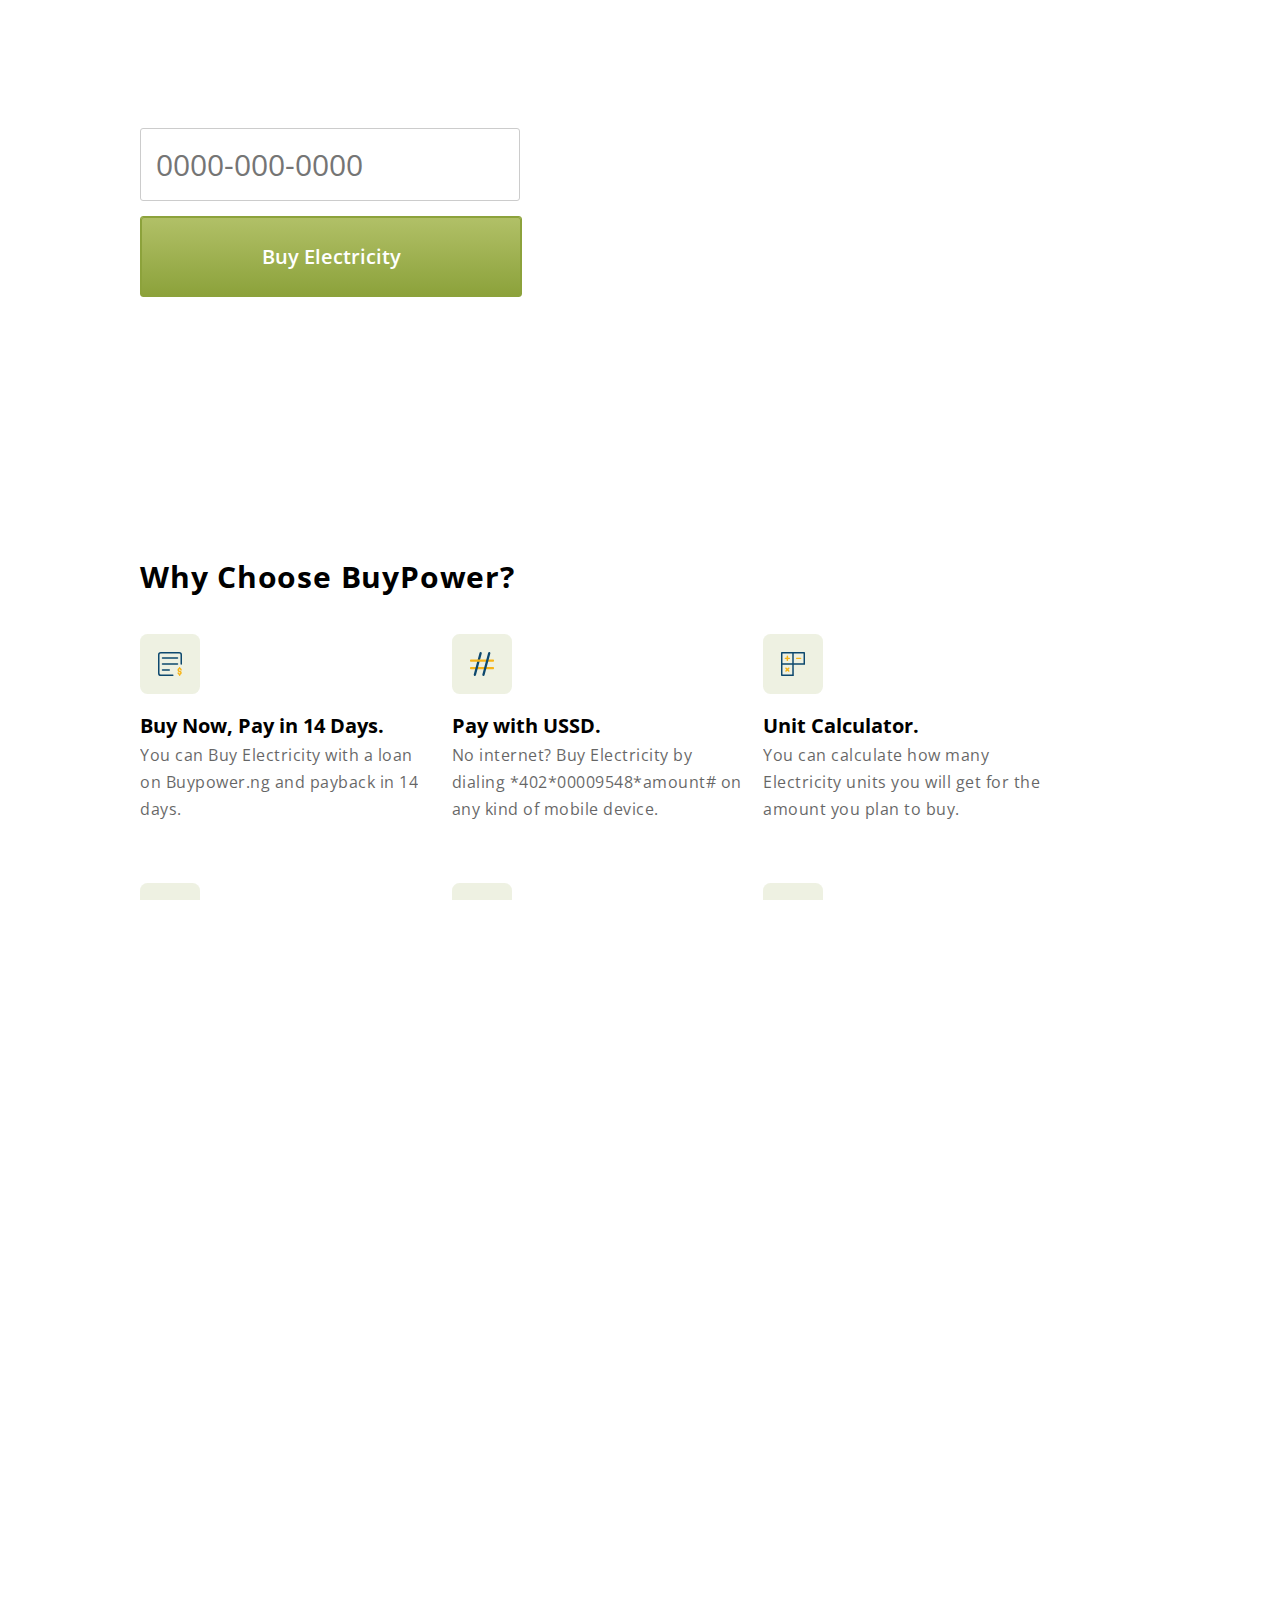
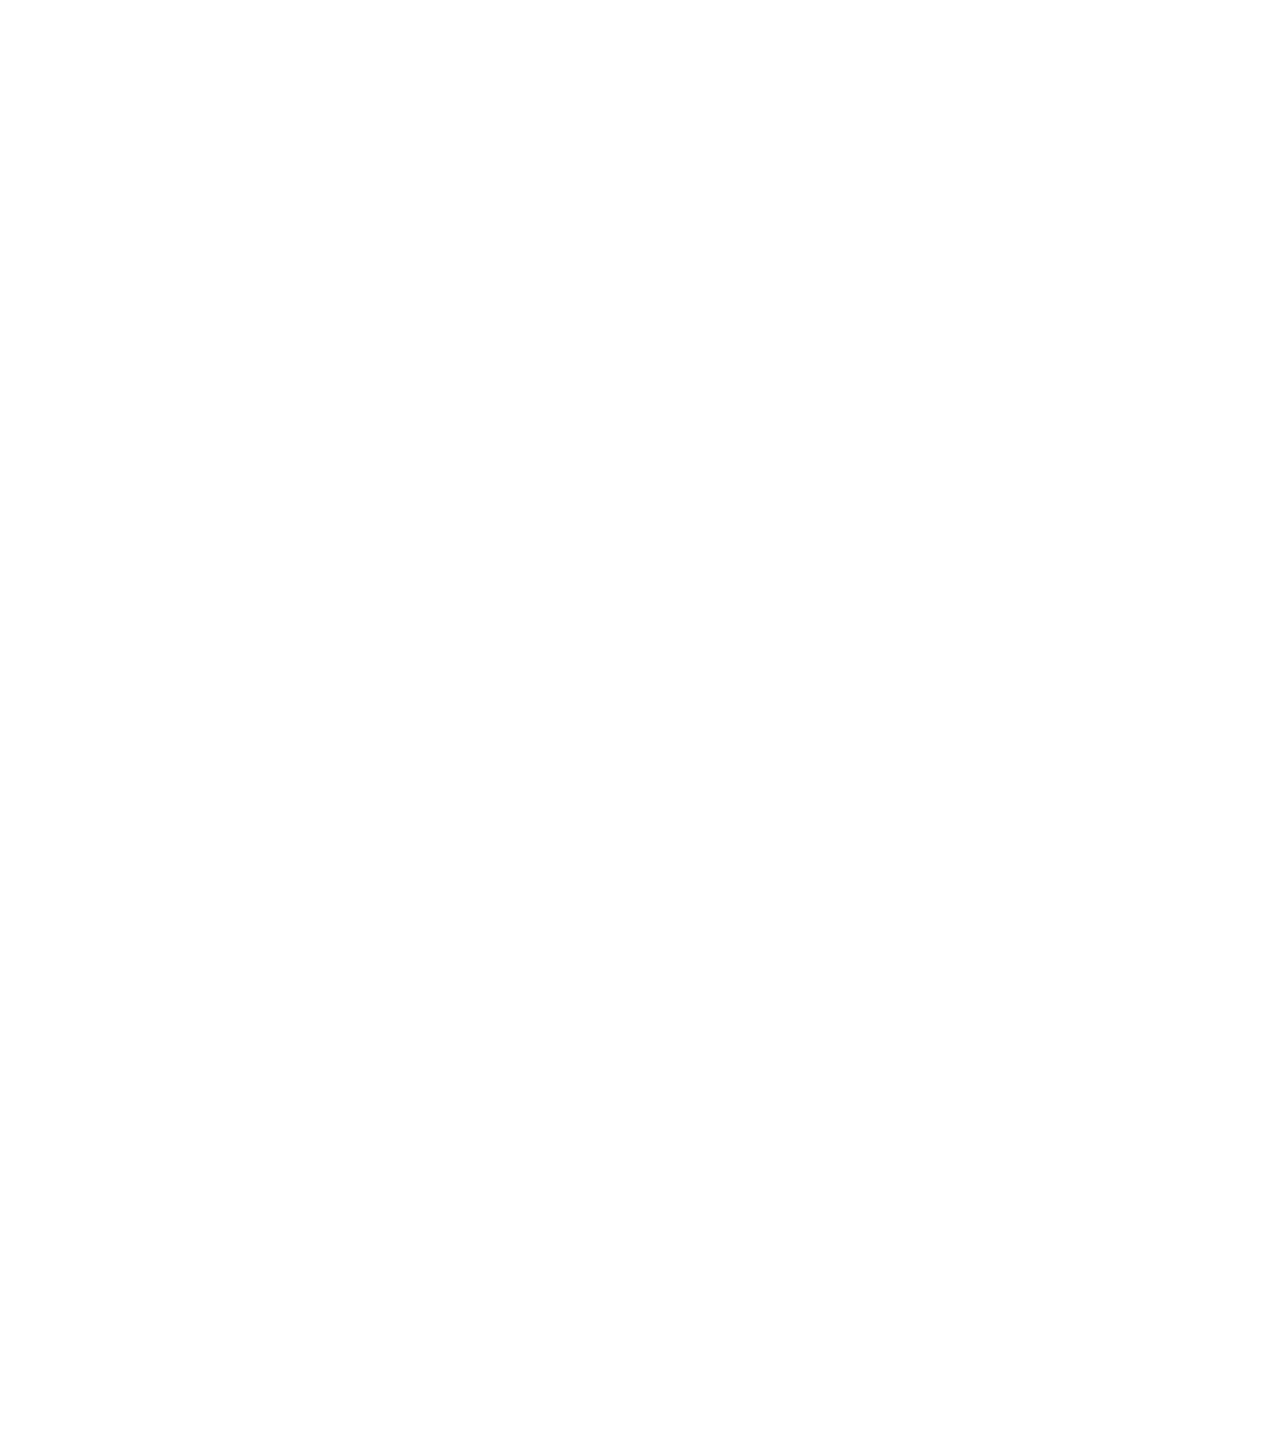
==== commit 29d2de93: "Added a function for alert close" ====
--- a/index.html
+++ b/index.html
@@ -1,380 +1,280 @@
 <!DOCTYPE html>
 <html lang="en">
-<head>
+ <head>
     <meta charset="UTF-8">
     <meta http-equiv="X-UA-Compatible" content="IE=edge">
     <meta name="viewport" content="width=device-width, initial-scale=1.0" />
     <title>Buypower | Pay Electricity Bills Online</title>
     <link rel="stylesheet" href="styles.css"> 
     <link rel="stylesheet" type="text/css" href="http://fonts.googleapis.com/css?family=Open+Sans">
-</head>
-<body>
-    <div class="root">
+    <script src="buypower.js"></script>
+ </head>
+ <body>
+   <div class="root">
       <div class="home-page">
-          <!---Header goes in here.--->
-            <header class="contain">
-              <nav class="navbar">
-                <a href="#" class="logo"></a>
-                <ul class="nav-menu">       
-                    <li class="nav-item">
-                        <a href="#" class="nav-link">Merchant</a>
-                    </li>
-                    <li class="nav-item">
-                        <a href="#" class="nav-link">FAQ</a>
-                    </li>
-                    <li class="nav-item">
-                        <a href="#" class="nav-link">Contact Us</a>
-                    </li>
-                    <li class="nav-item">
-                        <a href="#" class="nav-link">About</a>
-                    </li>
-                    <li class="nav-item">
-                        <a href="#" class="nav-link nav-link2">Buy electricity</a>
-                    </li>
-                </ul>
-                <div class="hamburger">
-                    <span class="bar"></span>
-                    <span class="bar"></span>
-                    <span class="bar"></span>
-                </div>
+         <!---<header class="contain">
+          <div class="header">
+            <nav>
+             <img src="https://buypower.ng/static/media/buypower-logo.f1a37804.png" alt="buypower logo" class="New-logo-2">
+             <ul class="links-flex">
+                <li><a href="#">Merchant</a></li>
+                <li><a href="#">FAQ</a></li>
+                <li><a href="#">Contact Us</a></li>
+                <li><a href="#">Blog</a></li>
+                <li class="green"><a href="order.html">Buy Electricity</a></li>
+              </ul>
             </nav>
-          </header>
-          <div class="container bg-img">
-              <div class="contain">
-                  <!---The background image that carries text goes in here--->
-                  <div class="bg-imagetext"> 
-                      <div class="disco-flex">
-                         <form accept-charset="UTF-8" id="createOrderForm">
-                             <h1>Buy Electricity from the comfort of your home</h1>
-                             <h3>Enter your phone number to begin</h3>
-                             <div class="input">
-                                 <input type="tel" id="phoneInput" autocomplete="off" 
-                                 placeholder="0000-000-0000" name="phone" required="">
-                              </div>
-                              <div class="button">
-                                <button type="submit">Buy Electricity</button>
-                              </div>
-                             <div class="help">
-                                 <h2>
-                                    <a class="text-white" href="#">
-                                       Need help? Call 0908-749-3044
-                                    </a>
-                                 </h2>
-                             </div>
-                         </form>
-                      </div>
-                     
-                  </div>
-               </div>
-         </div>
-
-           
-          <div>
-              <!---The first section starts here--->
-              <section class="section-1">
-                  <div class="contain">
+          </div>
+        </header>-->
+        <div class="container bg-img">
+          <div class="contain">
+            <div class="bg-imagetext"> 
+              <div class="disco-flex">
+                <form accept-charset="UTF-8" id="createOrderForm">
+                 <h1>Buy Electricity from the comfort of your home</h1>
+                 <h3>Enter your phone number to begin</h3>
+                 <div class="input">
+                   <input type="tel" id="phoneInput" autocomplete="off" 
+                   placeholder="0000-000-0000" name="phone" required="">
+                  </div>
+                  <div class="button">
+                    <button type="submit">Buy Electricity</button>
+                  </div>
+                 <div class="help">
+                   <h2>
+                      <a class="text-white" href="#">
+                       Need help? Call 0908-749-3044
+                      </a>
+                   </h2>
+                 </div>
+                </form>
+              </div>
+            </div>
+          </div>
+        </div>
+        <div>
+          <section class="section-1">
+            <div class="contain">
+              <div>
+                <p>Why Choose BuyPower?</p>
+              </div>
+              <div class="contain-sections">
+                <div class="contain-sections-wrap">
+                  <svg class="service__support__mg" width="60px" height="60px" viewBox="0 0 80 80" version="1.1" xmlns="http://www.w3.org/2000/svg" xlink="http://www.w3.org/1999/xlink"><title>loan</title><g id="Page-1" stroke="none" stroke-width="1" fill="none" fill-rule="evenodd"><g id="Home-Copy" transform="translate(-368.000000, -1098.000000)"><g id="Group-23" transform="translate(0.000000, 900.000000)"><g id="Group-8" transform="translate(368.000000, 83.000000)"><g id="loan" transform="translate(0.000000, 115.000000)"><rect id="benefits-img" fill-opacity="0.15" fill="#8CA23B" x="0" y="0" width="80" height="80" rx="10"></rect><g id="Loan" transform="translate(25.000000, 24.000000)"><path d="M18.75,30.8815862 L18.75,30.8815862 L2.83007778,30.9813645 C1.27680726,30.9908574 0.00976287,29.7388215 0,28.1846432 C0,28.1787806 0,28.1729179 0,28.1670552 L0,3.79545392 C0,2.24124532 1.25919914,0.981310308 2.8125,0.981310308 L27.1875,0.981310308 C28.7408009,0.981310308 30,2.24124532 30,3.79545392 L30,16.0748476 L30,16.0748476" id="Path" stroke="#0D486E" stroke-width="2" stroke-linecap="round"></path><path d="M27.8125,28.75 C27.2955625,28.75 26.875,28.3294375 26.875,27.8125 C26.875,27.29475 26.45525,26.875 25.9375,26.875 C25.41975,26.875 25,27.29475 25,27.8125 C25,29.0346875 25.7838125,30.07675 26.875,30.46375 L26.875,30.9375 C26.875,31.45525 27.29475,31.875 27.8125,31.875 C28.33025,31.875 28.75,31.45525 28.75,30.9375 L28.75,30.46375 C29.8411875,30.07675 30.625,29.0346875 30.625,27.8125 C30.625,26.2616875 29.3633125,25 27.8125,25 C27.2955625,25 26.875,24.5794375 26.875,24.0625 C26.875,23.5455625 27.2955625,23.125 27.8125,23.125 C28.3294375,23.125 28.75,23.5455625 28.75,24.0625 C28.75,24.58025 29.16975,25 29.6875,25 C30.20525,25 30.625,24.58025 30.625,24.0625 C30.625,22.8403125 29.8411875,21.79825 28.75,21.41125 L28.75,20.9375 C28.75,20.41975 28.33025,20 27.8125,20 C27.29475,20 26.875,20.41975 26.875,20.9375 L26.875,21.41125 C25.7838125,21.79825 25,22.8403125 25,24.0625 C25,25.6133125 26.2616875,26.875 27.8125,26.875 C28.3294375,26.875 28.75,27.2955625 28.75,27.8125 C28.75,28.3294375 28.3294375,28.75 27.8125,28.75 Z" id="Path" fill="#F7B418" fill-rule="nonzero"></path><rect id="Rectangle" fill="#0D486E" fill-rule="nonzero" x="4" y="7" width="22" height="2" rx="1"></rect><rect id="Rectangle" fill="#0D486E" fill-rule="nonzero" x="4" y="15" width="22" height="2" rx="1"></rect><rect id="Rectangle" fill="#0D486E" fill-rule="nonzero" x="4" y="23" width="11" height="2" rx="1"></rect></g></g></g></g></g></g></svg>
+                  <span>Buy Now, Pay in 14 Days.</span> <br>
+                  <span>You can Buy Electricity with a loan on Buypower.ng and payback in 14 days.</span>
+                </div>
+                <div class="contain-sections-wrap">
+                  <svg class="service__support__mg" width="60px" height="60px" viewBox="0 0 80 80" version="1.1" xmlns="http://www.w3.org/2000/svg" xlink="http://www.w3.org/1999/xlink"><title>ussd</title><g id="Page-1" stroke="none" stroke-width="1" fill="none" fill-rule="evenodd"><g id="Home-Copy" transform="translate(-808.000000, -1098.000000)"><g id="Group-23" transform="translate(0.000000, 900.000000)"><g id="Group-8" transform="translate(368.000000, 83.000000)"><g id="Group-7" transform="translate(0.000000, 115.000000)"><g id="ussd" transform="translate(440.000000, 0.000000)"><rect id="benefits-img" fill-opacity="0.15" fill="#8CA23B" x="0" y="0" width="80" height="80" rx="10"></rect><g id="USSD" transform="translate(24.000000, 24.000000)" fill-rule="nonzero"><rect id="Rectangle" fill="#F7B418" x="0" y="20" width="32" height="3" rx="1"></rect><path d="M14.5867307,0.0514835511 C15.3869299,0.265896269 15.8618036,1.0884017 15.6473909,1.88860086 L7.88281954,30.8663756 C7.66840682,31.6665748 6.84590139,32.1414485 6.04570223,31.9270358 C5.24550308,31.7126231 4.77062934,30.8901177 4.98504206,30.0899185 L12.7496134,1.11214372 C12.9640261,0.311944568 13.7865316,-0.162929166 14.5867307,0.0514835511 Z" id="Rectangle" fill="#0D486E"></path><rect id="Rectangle" fill="#F7B418" x="0" y="10" width="32" height="3" rx="1"></rect><path d="M26.0596109,0.0514835511 C26.85981,0.265896269 27.3346837,1.0884017 27.120271,1.88860086 L19.3556997,30.8663756 C19.141287,31.6665748 18.3187815,32.1414485 17.5185824,31.9270358 C16.7183832,31.7126231 16.2435095,30.8901177 16.4579222,30.0899185 L24.2224936,1.11214372 C24.4369063,0.311944568 25.2594117,-0.162929166 26.0596109,0.0514835511 Z" id="Rectangle" fill="#0D486E"></path></g></g></g></g></g></g></g></svg>
+                  <span>Pay with USSD.</span> <br>
+                  <span>No internet? Buy Electricity by dialing *402*00009548*amount# on any kind of mobile device.</span>
+                </div>
+                <div class="contain-sections-wrap">
+                  <svg class="service__support__mg" width="60px" height="60px" viewBox="0 0 80 80" version="1.1" xmlns="http://www.w3.org/2000/svg" xlink="http://www.w3.org/1999/xlink"><title>calculator</title><g id="Page-1" stroke="none" stroke-width="1" fill="none" fill-rule="evenodd"><g id="Home-Copy" transform="translate(-1248.000000, -1098.000000)"><g id="Group-23" transform="translate(0.000000, 900.000000)"><g id="Group-8" transform="translate(368.000000, 83.000000)"><g id="Group-7" transform="translate(0.000000, 115.000000)"><g id="calculator" transform="translate(880.000000, 0.000000)"><rect id="benefits-img" fill-opacity="0.15" fill="#8CA23B" x="0" y="0" width="80" height="80" rx="10"></rect><g id="Calculator" transform="translate(24.000000, 24.000000)" fill-rule="nonzero"><path d="M31.0227051,0 L0.977294937,0 C0.4375,0 -1.77635684e-15,0.4375 -1.77635684e-15,0.977294937 L-1.77635684e-15,31.0227051 C-1.77635684e-15,31.5625 0.4375,32 0.977294937,32 L17.0715944,32 L17.0715944,30.0454101 L16.9772949,17.0778987 L32,17.0778987 L32,0.977294938 C32,0.4375 31.5625,0 31.0227051,0 Z M30.0454101,15.0227051 L16.9772949,15.0227051 L16.9772949,1.95458987 L30.0454101,1.95458987 L30.0454101,15.0227051 Z M1.95458987,1.95458987 L15.0227051,1.95458987 L15.0227051,15.0227051 L1.95458987,15.0227051 L1.95458987,1.95458987 Z M1.95458987,16.9772949 L15.0227051,16.9772949 L15.0227051,30.0454101 L1.95458987,30.0454101 L1.95458987,16.9772949 Z" id="Shape" fill="#0D486E"></path><path d="M20.8195801,9.46606444 L26.203125,9.46606444 C26.7429199,9.46606444 27.1804199,9.02832031 27.1804199,8.4887695 C27.1804199,7.94897462 26.7429199,7.51147462 26.203125,7.51147462 L20.8195801,7.51147462 C20.2797851,7.51147462 19.8422851,7.94897462 19.8422851,8.4887695 C19.8422851,9.02832031 20.2797851,9.46606444 20.8195801,9.46606444 L20.8195801,9.46606444 Z" id="Path" fill="#F7B418"></path><path d="M11.1804199,7.5112305 L9.46582031,7.5112305 L9.46582031,5.796875 C9.46582031,5.25708006 9.02807619,4.81958006 8.48852537,4.81958006 C7.9487305,4.81958006 7.5112305,5.25708006 7.5112305,5.796875 L7.5112305,7.5112305 L5.796875,7.5112305 C5.25708006,7.5112305 4.81958006,7.9487305 4.81958006,8.48852537 C4.81958006,9.02832031 5.25708006,9.46582031 5.796875,9.46582031 L7.51098631,9.46582031 L7.51098631,11.1804199 C7.51098631,11.7202149 7.9487305,12.1577149 8.48828125,12.1577149 C9.02807619,12.1577149 9.46557619,11.7202149 9.46557619,11.1804199 L9.46557619,9.46582031 L11.1804199,9.46582031 C11.7202149,9.46582031 12.1577149,9.02832031 12.1577149,8.48852537 C12.1577149,7.9487305 11.7202149,7.5112305 11.1804199,7.5112305 Z" id="Path" fill="#F7B418"></path><path d="M9.8706055,23.5112305 L11.0827637,22.2990723 C11.4643555,21.9174805 11.4643555,21.298584 11.0827637,20.9169922 C10.7011719,20.5354004 10.0822754,20.5354004 9.70068362,20.9169922 L8.48852538,22.1291504 L7.27612306,20.9169922 C6.89428713,20.5354004 6.27563475,20.5354004 5.894043,20.9169922 C5.51245119,21.298584 5.51245119,21.9174805 5.894043,22.2990723 L7.10644531,23.5112305 L5.894043,24.7236328 C5.512207,25.1052246 5.512207,25.7241211 5.894043,26.1057129 C6.08471681,26.2966309 6.33496094,26.3920899 6.58496094,26.3920899 C6.83496094,26.3920899 7.08520506,26.2966309 7.27587888,26.1057129 L8.48852538,24.8933106 L9.70117188,26.1057129 C9.89184569,26.2966309 10.1420899,26.3920899 10.3920899,26.3920899 C10.642334,26.3920899 10.892334,26.2966309 11.0832519,26.1057129 C11.4648438,25.7241211 11.4648438,25.1052246 11.0830078,24.7236328 L9.8706055,23.5112305 Z" id="Path" fill="#F7B418"></path></g></g></g></g></g></g></g></svg>
+                  <span>Unit Calculator.</span> <br>
+                  <span>You can calculate how many Electricity units you will get for the amount you plan to buy.</span>
+                </div>
+              </div>
+              <div class="contain-sections">
+                <div class="contain-sections-wrap">
+                 <svg class="service__support__mg" width="60px" height="60px" viewBox="0 0 80 80" version="1.1" xmlns="http://www.w3.org/2000/svg" xlink="http://www.w3.org/1999/xlink"><title>reminders</title><g id="Page-1" stroke="none" stroke-width="1" fill="none" fill-rule="evenodd"><g id="Home-Copy" transform="translate(-370.000000, -1387.000000)"><g id="Group-23" transform="translate(0.000000, 900.000000)"><g id="reminders" transform="translate(370.000000, 487.000000)"><rect id="benefits-img" fill-opacity="0.15" fill="#8CA23B" x="0" y="0" width="80" height="80" rx="10"></rect><g id="Reminders" transform="translate(24.000000, 24.000000)" fill-rule="nonzero"><path d="M28.6328125,8.41992183 C27.9700521,8.74055992 27.6927083,9.53808592 28.0133463,10.2005208 C28.8893229,12.0100912 29.3333333,13.960612 29.3333333,16 C29.3333333,23.351888 23.351888,29.3333333 16,29.3333333 C8.648112,29.3333333 2.66666667,23.351888 2.66666667,16 C2.66666667,8.648112 8.648112,2.66666667 16,2.66666667 C19.0465495,2.66666667 21.9085287,3.66145833 24.2773437,5.54329425 C24.851888,6.00195317 25.6920573,5.9059245 26.1507162,5.32942708 C26.609375,4.75325517 26.5133463,3.9140625 25.9365234,3.45605467 C23.1321615,1.2272135 19.6031901,0 16,0 C7.17805992,0 -1.77635684e-15,7.17805992 -1.77635684e-15,16 C-1.77635684e-15,24.8219401 7.17805992,32 16,32 C24.8219401,32 32,24.8219401 32,16 C32,13.5553385 31.4661458,11.2125651 30.4134115,9.039388 C30.0934245,8.3753255 29.2932942,8.09863283 28.6328125,8.41992183 Z" id="Path" fill="#0D486E"></path><path d="M16,5.33333333 C15.2639974,5.33333333 14.6666667,5.93066408 14.6666667,6.66666667 L14.6666667,16 C14.6666667,16.7360026 15.2639974,17.3333333 16,17.3333333 L22.6666667,17.3333333 C23.4026693,17.3333333 24,16.7360026 24,16 C24,15.2639974 23.4026692,14.6666667 22.6666667,14.6666667 L17.3333333,14.6666667 L17.3333333,6.66666667 C17.3333333,5.93066408 16.7360026,5.33333333 16,5.33333333 Z" id="Path" fill="#F7B418"></path></g></g></g></g></g></svg>
+                  <span>Set Reminders.</span> <br>
+                  <span>Let us remind you to Buy Electricity. Set a reminder date and we wont forget.</span>
+                </div>
+                <div class="contain-sections-wrap">
+                  <svg class="service__support__mg" width="60px" height="60px" viewBox="0 0 80 80" version="1.1" xmlns="http://www.w3.org/2000/svg" xlink="http://www.w3.org/1999/xlink"><title>bank</title><g id="Page-1" stroke="none" stroke-width="1" fill="none" fill-rule="evenodd"><g id="Home-Copy" transform="translate(-810.000000, -1387.000000)"><g id="Group-23" transform="translate(0.000000, 900.000000)"><g id="Group-5" transform="translate(370.000000, 487.000000)"><g id="bank" transform="translate(440.000000, 0.000000)"><rect id="benefits-img" fill-opacity="0.15" fill="#8CA23B" x="0" y="0" width="80" height="80" rx="10"></rect><g id="Bank" transform="translate(24.000000, 24.000000)" fill-rule="nonzero"><path d="M30.532766,29.0845957 L1.45429787,29.0845957 C0.650893617,29.0845957 0,29.7354894 0,30.5395745 C0,31.3422979 0.650893617,31.9931915 1.45429787,31.9931915 L30.5320851,31.9931915 C31.3354894,31.9931915 31.986383,31.3422979 31.986383,30.5395745 C31.9857021,29.7354894 31.3348085,29.0845957 30.532766,29.0845957 Z" id="Path" fill="#F7B418"></path><path d="M3.27148936,25.3038298 C2.46808511,25.3038298 1.81719149,25.9547234 1.81719149,26.7581277 C1.81719149,27.5615319 2.46808511,28.2131064 3.27148936,28.2131064 L28.7148936,28.2131064 C29.5182979,28.2131064 30.1691915,27.5615319 30.1691915,26.7581277 C30.1691915,25.9547234 29.5182979,25.3038298 28.7148936,25.3038298 L28.352,25.3038298 L28.352,12.2178723 L28.7148936,12.2178723 C29.1172766,12.2178723 29.4413617,11.8924255 29.4413617,11.4914043 C29.4413617,11.090383 29.1159149,10.7649362 28.7148936,10.7649362 L3.27148936,10.7649362 C2.86978723,10.7649362 2.54502128,11.090383 2.54502128,11.4914043 C2.54502128,11.8924255 2.87046809,12.2178723 3.27148936,12.2178723 L3.63506383,12.2178723 L3.63506383,25.3031489 L3.27148936,25.3031489 L3.27148936,25.3038298 Z M25.4434043,12.2178723 L25.4434043,25.3031489 L21.0818723,25.3031489 L21.0818723,12.2178723 L25.4434043,12.2178723 Z M18.1732766,12.2178723 L18.1732766,25.3031489 L13.8117447,25.3031489 L13.8117447,12.2178723 L18.1732766,12.2178723 Z M6.54229787,12.2178723 L10.9038298,12.2178723 L10.9038298,25.3031489 L6.54229787,25.3031489 L6.54229787,12.2178723 Z" id="Shape" fill="#0D486E"></path><path d="M15.8069958,1.04808287 C15.9262335,0.994660953 16.0623974,0.994351843 16.1806319,1.04741892 L16.1806319,1.04741892 L30.661956,7.56367304 C30.7664861,7.59114832 30.8560248,7.6551026 30.9170644,7.7405918 C30.9699487,7.81465928 31.0006809,7.90543302 31.0006809,8.00340426 C31.0006809,8.12893074 30.9500411,8.24263904 30.8677899,8.32489017 C30.7855875,8.40709259 30.6719326,8.45770213 30.546383,8.45770213 L30.546383,8.45770213 L1.45429787,8.45770213 C1.34720709,8.45770213 1.24738384,8.42035664 1.16873316,8.35681081 C1.09024526,8.29339649 1.03285016,8.20388541 1.01025005,8.09849188 C0.987787892,7.99423358 1.00334304,7.8892426 1.04881648,7.79934626 L1.04881648,7.79934626 Z" id="Path" stroke="#0D486E" stroke-width="2"></path></g></g></g></g></g></g></svg>
+                  <span>Pay with Bank Transfers.</span> <br>
+                  <span>Make payments via our Bank Transfer option and get value immediately.</span>
+                </div>
+                <div class="contain-sections-wrap">
+                  <svg class="service__support__mg" width="60px" height="60px" viewBox="0 0 80 80" version="1.1" xmlns="http://www.w3.org/2000/svg" xlink="http://www.w3.org/1999/xlink"><title>support</title><g id="Page-1" stroke="none" stroke-width="1" fill="none" fill-rule="evenodd"><g id="Home-Copy" transform="translate(-1250.000000, -1387.000000)"><g id="Group-23" transform="translate(0.000000, 900.000000)"><g id="Group-5" transform="translate(370.000000, 487.000000)"><g id="support" transform="translate(880.000000, 0.000000)"><rect id="benefits-img" fill-opacity="0.15" fill="#8CA23B" x="0" y="0" width="80" height="80" rx="10"></rect><g id="Support" transform="translate(24.000000, 24.000000)" fill-rule="nonzero"><path d="M29,14.5 L28.5,14.5 L28.5,12.5 C28.5,5.6075 22.8925,0 16,0 C9.1075,0 3.5,5.6075 3.5,12.5 L3.5,14.5 L3,14.5 C1.3458125,14.5 0,15.8458125 0,17.5 L0,22 C0,23.6541875 1.3458125,25 3,25 L4.172,25 C4.5848125,26.1639375 5.696375,27 7,27 C8.6541875,27 10,25.6541875 10,24 L10,15.5 C10,13.189875 7.486625,11.75125 5.5,12.903625 L5.5,12.5 C5.5,6.71025 10.21025,2 16,2 C21.78975,2 26.5,6.71025 26.5,12.5 L26.5,12.903625 C24.5185625,11.75425 22,13.18525 22,15.5 L22,24 C22,25.6541875 23.3458125,27 25,27 C26.303625,27 27.4151875,26.1639375 27.828,25 L27.91625,25 C27.43875,27.8340625 24.96775,30 22.0000625,30 L18.0000625,30 C18.0000625,28.8971875 17.102875,28 16.0000625,28 C14.89725,28 14.0000625,28.8971875 14.0000625,30 C14.0000625,31.1028125 14.89725,32 16.0000625,32 L22.0000625,32 C26.1265625,32 29.5330625,28.8594375 29.9556875,24.843 C31.1425,24.4429375 32,23.3200625 32,22 L32,17.5 C32,15.8458125 30.6541875,14.5 29,14.5 Z" id="Shape" fill="#0D486E"></path><path d="M2,22 L2,17.5 C2,16.948625 2.448625,16.5 3,16.5 L4,16.5 L4,23 L3,23 C2.448625,23 2,22.551375 2,22 Z" id="Path" fill="#F7B418"></path><path d="M7,14.5 C7.551375,14.5 8,14.948625 8,15.5 L8,24 C8,24.551375 7.551375,25 7,25 C6.448625,25 6,24.551375 6,24 L6,15.5 C6,14.948625 6.448625,14.5 7,14.5 Z" id="Path" fill="#F7B418"></path><path d="M25,25 C24.448625,25 24,24.551375 24,24 L24,15.5 C24,14.948625 24.448625,14.5 25,14.5 C25.551375,14.5 26,14.948625 26,15.5 L26,24 C26,24.551375 25.551375,25 25,25 Z" id="Path" fill="#F7B418"></path><path d="M30,22 C30,22.551375 29.551375,23 29,23 L28,23 L28,16.5 L29,16.5 C29.551375,16.5 30,16.948625 30,17.5 L30,22 Z" id="Path" fill="#F7B418"></path></g></g></g></g></g></g></svg>
+                  <span>24/7 Customer Support.</span> <br>
+                  <span>Enjoy our Customer Service and have your issues resolved anytime- day and night.</span>
+                </div>
+              </div>
+            </div>
+          </section>
+              <section class="section-2">
+                <div class="contain section-testimonial-container">
+                  <div class="section-testimonial">
+                    <div class="section-testimonial-1">
+                     <p>What our users are saying about us</p> 
+                     <span>See why we're rated 4.5 stars on the Playstore and Ranked 22 of 200 in finance on the App Store</span> 
+                    </div>
+                    <div class="section-testimonial-2">
                       <div>
-                          <p>Why Choose BuyPower?</p>
-                      </div>
-                      <div class="contain-sections">
-                          <div class="contain-sections-wrap">
-                              <svg class="service__support__mg" width="60px" height="60px" viewBox="0 0 80 80" version="1.1" xmlns="http://www.w3.org/2000/svg" xlink="http://www.w3.org/1999/xlink"><title>loan</title><g id="Page-1" stroke="none" stroke-width="1" fill="none" fill-rule="evenodd"><g id="Home-Copy" transform="translate(-368.000000, -1098.000000)"><g id="Group-23" transform="translate(0.000000, 900.000000)"><g id="Group-8" transform="translate(368.000000, 83.000000)"><g id="loan" transform="translate(0.000000, 115.000000)"><rect id="benefits-img" fill-opacity="0.15" fill="#8CA23B" x="0" y="0" width="80" height="80" rx="10"></rect><g id="Loan" transform="translate(25.000000, 24.000000)"><path d="M18.75,30.8815862 L18.75,30.8815862 L2.83007778,30.9813645 C1.27680726,30.9908574 0.00976287,29.7388215 0,28.1846432 C0,28.1787806 0,28.1729179 0,28.1670552 L0,3.79545392 C0,2.24124532 1.25919914,0.981310308 2.8125,0.981310308 L27.1875,0.981310308 C28.7408009,0.981310308 30,2.24124532 30,3.79545392 L30,16.0748476 L30,16.0748476" id="Path" stroke="#0D486E" stroke-width="2" stroke-linecap="round"></path><path d="M27.8125,28.75 C27.2955625,28.75 26.875,28.3294375 26.875,27.8125 C26.875,27.29475 26.45525,26.875 25.9375,26.875 C25.41975,26.875 25,27.29475 25,27.8125 C25,29.0346875 25.7838125,30.07675 26.875,30.46375 L26.875,30.9375 C26.875,31.45525 27.29475,31.875 27.8125,31.875 C28.33025,31.875 28.75,31.45525 28.75,30.9375 L28.75,30.46375 C29.8411875,30.07675 30.625,29.0346875 30.625,27.8125 C30.625,26.2616875 29.3633125,25 27.8125,25 C27.2955625,25 26.875,24.5794375 26.875,24.0625 C26.875,23.5455625 27.2955625,23.125 27.8125,23.125 C28.3294375,23.125 28.75,23.5455625 28.75,24.0625 C28.75,24.58025 29.16975,25 29.6875,25 C30.20525,25 30.625,24.58025 30.625,24.0625 C30.625,22.8403125 29.8411875,21.79825 28.75,21.41125 L28.75,20.9375 C28.75,20.41975 28.33025,20 27.8125,20 C27.29475,20 26.875,20.41975 26.875,20.9375 L26.875,21.41125 C25.7838125,21.79825 25,22.8403125 25,24.0625 C25,25.6133125 26.2616875,26.875 27.8125,26.875 C28.3294375,26.875 28.75,27.2955625 28.75,27.8125 C28.75,28.3294375 28.3294375,28.75 27.8125,28.75 Z" id="Path" fill="#F7B418" fill-rule="nonzero"></path><rect id="Rectangle" fill="#0D486E" fill-rule="nonzero" x="4" y="7" width="22" height="2" rx="1"></rect><rect id="Rectangle" fill="#0D486E" fill-rule="nonzero" x="4" y="15" width="22" height="2" rx="1"></rect><rect id="Rectangle" fill="#0D486E" fill-rule="nonzero" x="4" y="23" width="11" height="2" rx="1"></rect></g></g></g></g></g></g></svg>
-                              <span>Buy Now, Pay in 14 Days.</span> <br>
-                              <span>You can Buy Electricity with a 
-                                loan on Buypower.ng and payback in 14 days.</span>
-                          </div>
-                          <div class="contain-sections-wrap">
-                             <svg class="service__support__mg" width="60px" height="60px" viewBox="0 0 80 80" version="1.1" xmlns="http://www.w3.org/2000/svg" xlink="http://www.w3.org/1999/xlink"><title>ussd</title><g id="Page-1" stroke="none" stroke-width="1" fill="none" fill-rule="evenodd"><g id="Home-Copy" transform="translate(-808.000000, -1098.000000)"><g id="Group-23" transform="translate(0.000000, 900.000000)"><g id="Group-8" transform="translate(368.000000, 83.000000)"><g id="Group-7" transform="translate(0.000000, 115.000000)"><g id="ussd" transform="translate(440.000000, 0.000000)"><rect id="benefits-img" fill-opacity="0.15" fill="#8CA23B" x="0" y="0" width="80" height="80" rx="10"></rect><g id="USSD" transform="translate(24.000000, 24.000000)" fill-rule="nonzero"><rect id="Rectangle" fill="#F7B418" x="0" y="20" width="32" height="3" rx="1"></rect><path d="M14.5867307,0.0514835511 C15.3869299,0.265896269 15.8618036,1.0884017 15.6473909,1.88860086 L7.88281954,30.8663756 C7.66840682,31.6665748 6.84590139,32.1414485 6.04570223,31.9270358 C5.24550308,31.7126231 4.77062934,30.8901177 4.98504206,30.0899185 L12.7496134,1.11214372 C12.9640261,0.311944568 13.7865316,-0.162929166 14.5867307,0.0514835511 Z" id="Rectangle" fill="#0D486E"></path><rect id="Rectangle" fill="#F7B418" x="0" y="10" width="32" height="3" rx="1"></rect><path d="M26.0596109,0.0514835511 C26.85981,0.265896269 27.3346837,1.0884017 27.120271,1.88860086 L19.3556997,30.8663756 C19.141287,31.6665748 18.3187815,32.1414485 17.5185824,31.9270358 C16.7183832,31.7126231 16.2435095,30.8901177 16.4579222,30.0899185 L24.2224936,1.11214372 C24.4369063,0.311944568 25.2594117,-0.162929166 26.0596109,0.0514835511 Z" id="Rectangle" fill="#0D486E"></path></g></g></g></g></g></g></g></svg>
-                              <span>Pay with USSD.</span> <br>
-                              <span>No internet? Buy Electricity by dialing *402*00009548*amount# 
-                                on any kind of mobile device.</span>
-                          </div>
-                          <div class="contain-sections-wrap">
-                              <svg class="service__support__mg" width="60px" height="60px" viewBox="0 0 80 80" version="1.1" xmlns="http://www.w3.org/2000/svg" xlink="http://www.w3.org/1999/xlink"><title>calculator</title><g id="Page-1" stroke="none" stroke-width="1" fill="none" fill-rule="evenodd"><g id="Home-Copy" transform="translate(-1248.000000, -1098.000000)"><g id="Group-23" transform="translate(0.000000, 900.000000)"><g id="Group-8" transform="translate(368.000000, 83.000000)"><g id="Group-7" transform="translate(0.000000, 115.000000)"><g id="calculator" transform="translate(880.000000, 0.000000)"><rect id="benefits-img" fill-opacity="0.15" fill="#8CA23B" x="0" y="0" width="80" height="80" rx="10"></rect><g id="Calculator" transform="translate(24.000000, 24.000000)" fill-rule="nonzero"><path d="M31.0227051,0 L0.977294937,0 C0.4375,0 -1.77635684e-15,0.4375 -1.77635684e-15,0.977294937 L-1.77635684e-15,31.0227051 C-1.77635684e-15,31.5625 0.4375,32 0.977294937,32 L17.0715944,32 L17.0715944,30.0454101 L16.9772949,17.0778987 L32,17.0778987 L32,0.977294938 C32,0.4375 31.5625,0 31.0227051,0 Z M30.0454101,15.0227051 L16.9772949,15.0227051 L16.9772949,1.95458987 L30.0454101,1.95458987 L30.0454101,15.0227051 Z M1.95458987,1.95458987 L15.0227051,1.95458987 L15.0227051,15.0227051 L1.95458987,15.0227051 L1.95458987,1.95458987 Z M1.95458987,16.9772949 L15.0227051,16.9772949 L15.0227051,30.0454101 L1.95458987,30.0454101 L1.95458987,16.9772949 Z" id="Shape" fill="#0D486E"></path><path d="M20.8195801,9.46606444 L26.203125,9.46606444 C26.7429199,9.46606444 27.1804199,9.02832031 27.1804199,8.4887695 C27.1804199,7.94897462 26.7429199,7.51147462 26.203125,7.51147462 L20.8195801,7.51147462 C20.2797851,7.51147462 19.8422851,7.94897462 19.8422851,8.4887695 C19.8422851,9.02832031 20.2797851,9.46606444 20.8195801,9.46606444 L20.8195801,9.46606444 Z" id="Path" fill="#F7B418"></path><path d="M11.1804199,7.5112305 L9.46582031,7.5112305 L9.46582031,5.796875 C9.46582031,5.25708006 9.02807619,4.81958006 8.48852537,4.81958006 C7.9487305,4.81958006 7.5112305,5.25708006 7.5112305,5.796875 L7.5112305,7.5112305 L5.796875,7.5112305 C5.25708006,7.5112305 4.81958006,7.9487305 4.81958006,8.48852537 C4.81958006,9.02832031 5.25708006,9.46582031 5.796875,9.46582031 L7.51098631,9.46582031 L7.51098631,11.1804199 C7.51098631,11.7202149 7.9487305,12.1577149 8.48828125,12.1577149 C9.02807619,12.1577149 9.46557619,11.7202149 9.46557619,11.1804199 L9.46557619,9.46582031 L11.1804199,9.46582031 C11.7202149,9.46582031 12.1577149,9.02832031 12.1577149,8.48852537 C12.1577149,7.9487305 11.7202149,7.5112305 11.1804199,7.5112305 Z" id="Path" fill="#F7B418"></path><path d="M9.8706055,23.5112305 L11.0827637,22.2990723 C11.4643555,21.9174805 11.4643555,21.298584 11.0827637,20.9169922 C10.7011719,20.5354004 10.0822754,20.5354004 9.70068362,20.9169922 L8.48852538,22.1291504 L7.27612306,20.9169922 C6.89428713,20.5354004 6.27563475,20.5354004 5.894043,20.9169922 C5.51245119,21.298584 5.51245119,21.9174805 5.894043,22.2990723 L7.10644531,23.5112305 L5.894043,24.7236328 C5.512207,25.1052246 5.512207,25.7241211 5.894043,26.1057129 C6.08471681,26.2966309 6.33496094,26.3920899 6.58496094,26.3920899 C6.83496094,26.3920899 7.08520506,26.2966309 7.27587888,26.1057129 L8.48852538,24.8933106 L9.70117188,26.1057129 C9.89184569,26.2966309 10.1420899,26.3920899 10.3920899,26.3920899 C10.642334,26.3920899 10.892334,26.2966309 11.0832519,26.1057129 C11.4648438,25.7241211 11.4648438,25.1052246 11.0830078,24.7236328 L9.8706055,23.5112305 Z" id="Path" fill="#F7B418"></path></g></g></g></g></g></g></g></svg>
-                              <span>Unit Calculator.</span> <br>
-                              <span>You can calculate how many Electricity units you will get for 
-                                the amount you plan to buy.</span>
-                          </div>
-                      </div>
-                      <div class="contain-sections">
-                          <div class="contain-sections-wrap">
-                             <svg class="service__support__mg" width="60px" height="60px" viewBox="0 0 80 80" version="1.1" xmlns="http://www.w3.org/2000/svg" xlink="http://www.w3.org/1999/xlink"><title>reminders</title><g id="Page-1" stroke="none" stroke-width="1" fill="none" fill-rule="evenodd"><g id="Home-Copy" transform="translate(-370.000000, -1387.000000)"><g id="Group-23" transform="translate(0.000000, 900.000000)"><g id="reminders" transform="translate(370.000000, 487.000000)"><rect id="benefits-img" fill-opacity="0.15" fill="#8CA23B" x="0" y="0" width="80" height="80" rx="10"></rect><g id="Reminders" transform="translate(24.000000, 24.000000)" fill-rule="nonzero"><path d="M28.6328125,8.41992183 C27.9700521,8.74055992 27.6927083,9.53808592 28.0133463,10.2005208 C28.8893229,12.0100912 29.3333333,13.960612 29.3333333,16 C29.3333333,23.351888 23.351888,29.3333333 16,29.3333333 C8.648112,29.3333333 2.66666667,23.351888 2.66666667,16 C2.66666667,8.648112 8.648112,2.66666667 16,2.66666667 C19.0465495,2.66666667 21.9085287,3.66145833 24.2773437,5.54329425 C24.851888,6.00195317 25.6920573,5.9059245 26.1507162,5.32942708 C26.609375,4.75325517 26.5133463,3.9140625 25.9365234,3.45605467 C23.1321615,1.2272135 19.6031901,0 16,0 C7.17805992,0 -1.77635684e-15,7.17805992 -1.77635684e-15,16 C-1.77635684e-15,24.8219401 7.17805992,32 16,32 C24.8219401,32 32,24.8219401 32,16 C32,13.5553385 31.4661458,11.2125651 30.4134115,9.039388 C30.0934245,8.3753255 29.2932942,8.09863283 28.6328125,8.41992183 Z" id="Path" fill="#0D486E"></path><path d="M16,5.33333333 C15.2639974,5.33333333 14.6666667,5.93066408 14.6666667,6.66666667 L14.6666667,16 C14.6666667,16.7360026 15.2639974,17.3333333 16,17.3333333 L22.6666667,17.3333333 C23.4026693,17.3333333 24,16.7360026 24,16 C24,15.2639974 23.4026692,14.6666667 22.6666667,14.6666667 L17.3333333,14.6666667 L17.3333333,6.66666667 C17.3333333,5.93066408 16.7360026,5.33333333 16,5.33333333 Z" id="Path" fill="#F7B418"></path></g></g></g></g></g></svg>
-                              <span>Set Reminders.</span> <br>
-                              <span>Let us remind you to Buy Electricity. Set a reminder date and we 
-                                wont forget.</span>
-                          </div>
-                          <div class="contain-sections-wrap">
-                              <svg class="service__support__mg" width="60px" height="60px" viewBox="0 0 80 80" version="1.1" xmlns="http://www.w3.org/2000/svg" xlink="http://www.w3.org/1999/xlink"><title>bank</title><g id="Page-1" stroke="none" stroke-width="1" fill="none" fill-rule="evenodd"><g id="Home-Copy" transform="translate(-810.000000, -1387.000000)"><g id="Group-23" transform="translate(0.000000, 900.000000)"><g id="Group-5" transform="translate(370.000000, 487.000000)"><g id="bank" transform="translate(440.000000, 0.000000)"><rect id="benefits-img" fill-opacity="0.15" fill="#8CA23B" x="0" y="0" width="80" height="80" rx="10"></rect><g id="Bank" transform="translate(24.000000, 24.000000)" fill-rule="nonzero"><path d="M30.532766,29.0845957 L1.45429787,29.0845957 C0.650893617,29.0845957 0,29.7354894 0,30.5395745 C0,31.3422979 0.650893617,31.9931915 1.45429787,31.9931915 L30.5320851,31.9931915 C31.3354894,31.9931915 31.986383,31.3422979 31.986383,30.5395745 C31.9857021,29.7354894 31.3348085,29.0845957 30.532766,29.0845957 Z" id="Path" fill="#F7B418"></path><path d="M3.27148936,25.3038298 C2.46808511,25.3038298 1.81719149,25.9547234 1.81719149,26.7581277 C1.81719149,27.5615319 2.46808511,28.2131064 3.27148936,28.2131064 L28.7148936,28.2131064 C29.5182979,28.2131064 30.1691915,27.5615319 30.1691915,26.7581277 C30.1691915,25.9547234 29.5182979,25.3038298 28.7148936,25.3038298 L28.352,25.3038298 L28.352,12.2178723 L28.7148936,12.2178723 C29.1172766,12.2178723 29.4413617,11.8924255 29.4413617,11.4914043 C29.4413617,11.090383 29.1159149,10.7649362 28.7148936,10.7649362 L3.27148936,10.7649362 C2.86978723,10.7649362 2.54502128,11.090383 2.54502128,11.4914043 C2.54502128,11.8924255 2.87046809,12.2178723 3.27148936,12.2178723 L3.63506383,12.2178723 L3.63506383,25.3031489 L3.27148936,25.3031489 L3.27148936,25.3038298 Z M25.4434043,12.2178723 L25.4434043,25.3031489 L21.0818723,25.3031489 L21.0818723,12.2178723 L25.4434043,12.2178723 Z M18.1732766,12.2178723 L18.1732766,25.3031489 L13.8117447,25.3031489 L13.8117447,12.2178723 L18.1732766,12.2178723 Z M6.54229787,12.2178723 L10.9038298,12.2178723 L10.9038298,25.3031489 L6.54229787,25.3031489 L6.54229787,12.2178723 Z" id="Shape" fill="#0D486E"></path><path d="M15.8069958,1.04808287 C15.9262335,0.994660953 16.0623974,0.994351843 16.1806319,1.04741892 L16.1806319,1.04741892 L30.661956,7.56367304 C30.7664861,7.59114832 30.8560248,7.6551026 30.9170644,7.7405918 C30.9699487,7.81465928 31.0006809,7.90543302 31.0006809,8.00340426 C31.0006809,8.12893074 30.9500411,8.24263904 30.8677899,8.32489017 C30.7855875,8.40709259 30.6719326,8.45770213 30.546383,8.45770213 L30.546383,8.45770213 L1.45429787,8.45770213 C1.34720709,8.45770213 1.24738384,8.42035664 1.16873316,8.35681081 C1.09024526,8.29339649 1.03285016,8.20388541 1.01025005,8.09849188 C0.987787892,7.99423358 1.00334304,7.8892426 1.04881648,7.79934626 L1.04881648,7.79934626 Z" id="Path" stroke="#0D486E" stroke-width="2"></path></g></g></g></g></g></g></svg>
-                              <span>Pay with Bank Transfers.</span> <br>
-                              <span>Make payments via our Bank Transfer option and get value immediately.</span>
-                          </div>
-                          <div class="contain-sections-wrap">
-                              <svg class="service__support__mg" width="60px" height="60px" viewBox="0 0 80 80" version="1.1" xmlns="http://www.w3.org/2000/svg" xlink="http://www.w3.org/1999/xlink"><title>support</title><g id="Page-1" stroke="none" stroke-width="1" fill="none" fill-rule="evenodd"><g id="Home-Copy" transform="translate(-1250.000000, -1387.000000)"><g id="Group-23" transform="translate(0.000000, 900.000000)"><g id="Group-5" transform="translate(370.000000, 487.000000)"><g id="support" transform="translate(880.000000, 0.000000)"><rect id="benefits-img" fill-opacity="0.15" fill="#8CA23B" x="0" y="0" width="80" height="80" rx="10"></rect><g id="Support" transform="translate(24.000000, 24.000000)" fill-rule="nonzero"><path d="M29,14.5 L28.5,14.5 L28.5,12.5 C28.5,5.6075 22.8925,0 16,0 C9.1075,0 3.5,5.6075 3.5,12.5 L3.5,14.5 L3,14.5 C1.3458125,14.5 0,15.8458125 0,17.5 L0,22 C0,23.6541875 1.3458125,25 3,25 L4.172,25 C4.5848125,26.1639375 5.696375,27 7,27 C8.6541875,27 10,25.6541875 10,24 L10,15.5 C10,13.189875 7.486625,11.75125 5.5,12.903625 L5.5,12.5 C5.5,6.71025 10.21025,2 16,2 C21.78975,2 26.5,6.71025 26.5,12.5 L26.5,12.903625 C24.5185625,11.75425 22,13.18525 22,15.5 L22,24 C22,25.6541875 23.3458125,27 25,27 C26.303625,27 27.4151875,26.1639375 27.828,25 L27.91625,25 C27.43875,27.8340625 24.96775,30 22.0000625,30 L18.0000625,30 C18.0000625,28.8971875 17.102875,28 16.0000625,28 C14.89725,28 14.0000625,28.8971875 14.0000625,30 C14.0000625,31.1028125 14.89725,32 16.0000625,32 L22.0000625,32 C26.1265625,32 29.5330625,28.8594375 29.9556875,24.843 C31.1425,24.4429375 32,23.3200625 32,22 L32,17.5 C32,15.8458125 30.6541875,14.5 29,14.5 Z" id="Shape" fill="#0D486E"></path><path d="M2,22 L2,17.5 C2,16.948625 2.448625,16.5 3,16.5 L4,16.5 L4,23 L3,23 C2.448625,23 2,22.551375 2,22 Z" id="Path" fill="#F7B418"></path><path d="M7,14.5 C7.551375,14.5 8,14.948625 8,15.5 L8,24 C8,24.551375 7.551375,25 7,25 C6.448625,25 6,24.551375 6,24 L6,15.5 C6,14.948625 6.448625,14.5 7,14.5 Z" id="Path" fill="#F7B418"></path><path d="M25,25 C24.448625,25 24,24.551375 24,24 L24,15.5 C24,14.948625 24.448625,14.5 25,14.5 C25.551375,14.5 26,14.948625 26,15.5 L26,24 C26,24.551375 25.551375,25 25,25 Z" id="Path" fill="#F7B418"></path><path d="M30,22 C30,22.551375 29.551375,23 29,23 L28,23 L28,16.5 L29,16.5 C29.551375,16.5 30,16.948625 30,17.5 L30,22 Z" id="Path" fill="#F7B418"></path></g></g></g></g></g></g></svg>
-                              <span>24/7 Customer Support.</span> <br>
-                              <span>Enjoy our Customer Service and have your issues resolved anytime- day and night.</span>
-                          </div>
-                      </div>
-                  </div>
+                        <div>
+                          <span>
+                            When I started using BuyPower to recharge my power, I have never had time when my unit finished completely as I can recharge anytime, anywhere. 
+                            <span class="testimonial-socialmedia"><img src="https://buypower.ng/static/media/icon-twitter.d9da67d6.svg" alt="twitter-icon">@saniusmangombe</span>
+                          </span>
+                        </div>
+                        <div>
+                          <span>
+                            It's been nice using buypower to purchase units.
+                            <span class="testimonial-socialmedia"><img src="https://buypower.ng/static/media/icon-instagram.6eb89ff6.svg" alt="instagram-icon">@Itzazeez</span>
+                          </span>
+                        </div>
+                        <div>
+                          <span>
+                            It's convenient for my family and I to buy units without the stress of going out to buy more.
+                            <span class="testimonial-socialmedia"><img src="https://buypower.ng/static/media/icon-twitter.d9da67d6.svg" alt="twitter-icon">@mahddyboy</span>
+                          </span>
+                        </div>
+                      </div>
+                      <div>
+                        <div>
+                          <span>
+                            I've been using the Buypowerng app and it's superb. Highly recommended for all the busy type. 
+                            <span class="testimonial-socialmedia"><img src="https://buypower.ng/static/media/icon-instagram.6eb89ff6.svg" alt="instagram-icon">@shallar_1</span>
+                          </span>
+                        </div>
+                        <div>
+                          <span>
+                            Made my life very easy. Before now if my units finish, I will have to go to the nearest office the next day of which long queues are usually met. In the end thanks to BuyPower. 
+                            <span class="testimonial-socialmedia"><img src="https://buypower.ng/static/media/icon-twitter.d9da67d6.svg" alt="twitter-icon">@abdulaziz_bukar</span>
+                          </span>
+                        </div>
+                        <div>
+                          <span>
+                            It's been very easy and effective
+                            <span class="testimonial-socialmedia"><img src="https://buypower.ng/static/media/icon-instagram.6eb89ff6.svg" alt="instagram-icon">@Fhunteekay</span>
+                          </span>
+                        </div>
+                      </div>
+                    </div>
+                  </div>
+                </div> 
               </section>
-              <!---The scond section starts here--->
-              <section class="section-2">
-                  <div class="contain section-testimonial-container">
-                      <div class="section-testimonial">
-                          <div class="section-testimonial-1">
-                              <p>What our users are saying about us</p> 
-                              <span>See why we're rated 4.5 stars on the Playstore and Ranked 22 of 200 in finance on the App Store</span> 
-                          </div>
-                          <div class="section-testimonial-2">
-                              <div>
-                                  <div>
-                                     <span>
-                                        When I started using BuyPower to recharge my power, I have never had time when my unit finished completely as I can recharge anytime, anywhere. 
-                                        <span class="testimonial-socialmedia"><img src="https://buypower.ng/static/media/icon-twitter.d9da67d6.svg" alt="twitter-icon">@saniusmangombe</span>
-                                      </span>
-                                  </div>
-                                  <div>
-                                      <span>
-                                        It's been nice using buypower to purchase units.
-                                        <span class="testimonial-socialmedia"><img src="https://buypower.ng/static/media/icon-instagram.6eb89ff6.svg" alt="instagram-icon">@Itzazeez</span>
-                                      </span>
-                                  </div>
-                                  <div>
-                                      <span>
-                                        It's convenient for my family and I to buy units without the stress of going out to buy more.
-                                        <span class="testimonial-socialmedia"><img src="https://buypower.ng/static/media/icon-twitter.d9da67d6.svg" alt="twitter-icon">@mahddyboy</span>
-                                      </span>
-                                  </div>
-                              </div>
-                              <div>
-                                  <div>
-                                      <span>
-                                        I've been using the Buypowerng app and it's superb. Highly recommended for all the busy type. 
-                                        <span class="testimonial-socialmedia"><img src="https://buypower.ng/static/media/icon-instagram.6eb89ff6.svg" alt="instagram-icon">@shallar_1</span>
-                                      </span>
-                                  </div>
-                                  <div>
-                                      <span>
-                                        Made my life very easy. Before now if my units finish, I will have to go to the nearest office the next day of which long queues are usually met. In the end thanks to BuyPower. 
-                                        <span class="testimonial-socialmedia"><img src="https://buypower.ng/static/media/icon-twitter.d9da67d6.svg" alt="twitter-icon">@abdulaziz_bukar</span>
-                                      </span>
-                                  </div>
-                                  <div>
-                                      <span>
-                                        It's been very easy and effective
-                                        <span class="testimonial-socialmedia"><img src="https://buypower.ng/static/media/icon-instagram.6eb89ff6.svg" alt="instagram-icon">@Fhunteekay</span>
-                                      </span>
-                                  </div>
-                              </div>
-                          </div>
-                      </div>
-                  </div> 
+              <section class="service-provider">
+                <div class="contain">
+                  <h3>Our Service Providers</h3>
+                  <div class="providers">
+                    <div>
+                      <div class="service">
+                       <a href="#"><img width="145" height="135" src="https://buypower.ng/static/media/Aedc.de20ada0.svg" alt="AEDC"></a>
+                     </div>
+                     <div class="service">
+                        <a href="#"><img width="145" height="135" src="https://buypower.ng/static/media/Eedc.83c6f334.svg" alt="EEDC"></a>
+                     </div>
+                     <div class="service">
+                        <a href="#"><img width="145" height="135" src="https://buypower.ng/static/media/EKEDC.62a496de.svg" alt="EKEDC"></a>
+                     </div>
+                     <div class="service">
+                        <a href="#"><img width="145" height="135" src="https://buypower.ng/static/media/Ibedc.885256cf.svg" alt="IBEDC"></a>
+                     </div>
+                     <div class="service">
+                        <a href="#"><img width="145" height="135" src="https://buypower.ng/static/media/Ikeja.5ce72c85.svg" alt="IKEJA"></a>
+                     </div>
+                     <div class="service">
+                        <a href="#"><img width="145" height="135" src="https://buypower.ng/static/media/Jedc.4e92534e.svg" alt="JEDC"></a>
+                     </div>
+                     <div class="service">
+                        <a href="#"><img width="145" height="135" src="https://buypower.ng/static/media/Kaduna.7c4019d3.svg" alt="KADUNA"></a>
+                     </div> 
+                     <div class="service">
+                        <a href="#"><img width="145" height="135" src="https://buypower.ng/static/media/Kedco.d8a236b7.svg" alt="KEDCO"></a>
+                     </div> 
+                     <div class="service">
+                        <a href="#"><img width="145" height="135" src="https://buypower.ng/static/media/Phedc.1983fe10.svg" alt="PHEDC"></a>
+                     </div>
+                    </div>
+                  </div>
+                </div>
+              </section> 
+              <section class="section-mobile">
+                <div class="contain utility-flex">
+                  <div class="section-mobile-image">
+                    <div class="service">
+                      <img class="checkoutimg" src="https://buypower.ng/static/media/checkout.cccc7ddb.svg" alt="Checkout">
+                    </div>
+                    <div class="service">
+                      <img class="mobileimg" src="https://buypower.ng/static/media/mobile.98ad00f3.svg" alt="mobile">
+                    </div>
+                    <div class="service">
+                      <img class="contactimg" src="https://buypower.ng/static/media/contact.b08475a9.svg" alt="contact">
+                    </div>
+                  </div>
+                  <div class="section-mobile-link">
+                    <h3>Download our Mobile app</h3> 
+                    <span>Top up your electricity in 3 simple steps with our Mobile App</span>
+                    <div>
+                     <div class="service">
+                        <a href="#"><img width="129px" height="43px" src="https://buypower.ng/static/media/Apple.79c016d9.svg" alt="Apple"></a>
+                      </div>
+                      <div class="service">
+                        <a href="#"><img width="145px" height="43px" src="https://buypower.ng/static/media/Google.cc6e4ca0.svg" alt="Playstore"></a>
+                      </div>
+                    </div>
+                  </div>
+                </div>
               </section>
-              <!---The service provider section starts here.--->
-              <section class="service-provider">
-                  <div class="contain">
-                      <h3>Our Service Providers</h3>
-                      <div class="providers">
-                          <div>
-                             <div class="service">
-                                <a href="#"><img width="145" height="135" src="https://buypower.ng/static/media/Aedc.de20ada0.svg" alt="AEDC"></a>
-                             </div>
-                             <div class="service">
-                                <a href="#"><img width="145" height="135" src="https://buypower.ng/static/media/Eedc.83c6f334.svg" alt="EEDC"></a>
-                             </div>
-                             <div class="service">
-                                <a href="#"><img width="145" height="135" src="https://buypower.ng/static/media/EKEDC.62a496de.svg" alt="EKEDC"></a>
-                             </div>
-                             <div class="service">
-                                <a href="#"><img width="145" height="135" src="https://buypower.ng/static/media/Ibedc.885256cf.svg" alt="IBEDC"></a>
-                             </div>
-                             <div class="service">
-                                <a href="#"><img width="145" height="135" src="https://buypower.ng/static/media/Ikeja.5ce72c85.svg" alt="IKEJA"></a>
-                             </div>
-                             <div class="service">
-                                <a href="#"><img width="145" height="135" src="https://buypower.ng/static/media/Jedc.4e92534e.svg" alt="JEDC"></a>
-                             </div>
-                             <div class="service">
-                                <a href="#"><img width="145" height="135" src="https://buypower.ng/static/media/Kaduna.7c4019d3.svg" alt="KADUNA"></a>
-                             </div> 
-                             <div class="service">
-                                <a href="#"><img width="145" height="135" src="https://buypower.ng/static/media/Kedco.d8a236b7.svg" alt="KEDCO"></a>
-                             </div> 
-                             <div class="service">
-                                <a href="#"><img width="145" height="135" src="https://buypower.ng/static/media/Phedc.1983fe10.svg" alt="PHEDC"></a>
-                             </div>
-                          </div>
-                      </div>
-                  </div>
-              </section> 
-              <!---The service provider section starts here--->
-              <section class="section-mobile">
-                  <div class="contain utility-flex">
-                      <div class="section-mobile-image">
-                          <div class="service">
-                              <img class="checkoutimg" src="https://buypower.ng/static/media/checkout.cccc7ddb.svg" alt="Checkout">
-                          </div>
-                          <div class="service">
-                              <img class="mobileimg" src="https://buypower.ng/static/media/mobile.98ad00f3.svg" alt="mobile">
-                          </div>
-                          <div class="service">
-                            <img class="contactimg" src="https://buypower.ng/static/media/contact.b08475a9.svg" alt="contact">
-                          </div>
-                      </div>
-                      <div class="section-mobile-link">
-                          <h3>Download our Mobile app</h3> 
-                          <span>Top up your electricity in 3 simple steps with our Mobile App</span>
-                          <div>
-                              <div class="service">
-                                  <a href="#"><img width="129px" height="43px" src="https://buypower.ng/static/media/Apple.79c016d9.svg" alt="Apple"></a>
-                              </div>
-                              <div class="service">
-                                  <a href="#"><img width="145px" height="43px" src="https://buypower.ng/static/media/Google.cc6e4ca0.svg" alt="Playstore"></a>
-                              </div>
-                          </div>
-                      </div>
-                  </div>
-              </section>
-              <!---Section bills starts here--->
               <div class="section-bills">
-                  <div class="section-bills-1">
+                <div class="section-bills-1">
+                  <div>
+                    <h4>Buy Electricity instantly with <br>
+                    BuyPower</h4> 
+                    <span>Enter your phone number to begin</span>
+                  </div>
+                </div>
+                <div class="section-bills-2">
+                  <div>
+                    <form>
                       <div>
-                          <h4>Buy Electricity instantly with <br>
-                            BuyPower</h4> 
-                          <span>Enter your phone number to begin</span>
-                      </div>
-                  </div>
-                  <div class="section-bills-2">
-                      <div>
-                          <form>
-                              <div>
-                                  <input type="tel" id="phoneinput2" name="phone" placeholder="0000-0000-0000">
-                                  <button type="submit">Get Started</button>
-                              </div>
-                          </form>
-                      </div>
-                  </div>
-              </div>
-          </div>
+                        <input type="tel" id="phoneinput2" name="phone" placeholder="0000-0000-0000">
+                        <button type="submit">Get Started</button>
+                      </div>
+                    </form>
+                  </div>
+                </div>
+              </div>
+        </div>
       </div>
-        <!---Footer stars here--->
       <div class="footer-container">
         <div id="footer">
-            <footer id="footer">
-                <div class="footer__mobile">
-                    <div><img height="60px" src="https://techpoint.africa/wp-content/uploads/2019/08/New-logo-2.png" alt="buypower logo">
-            <div>©2022 BuyPower Inc. Datapex Drifty
-            Technologies. All Rights Reserved.</div>
-                    </div>
-                   <!-- <div class="footer-social">
-                      <a href="#"><img src="https://buypower.ng/static/media/youtube.19a9961d.svg" alt="youtube-icon"></a>
-                                            <a href="#"><img src="https://buypower.ng/static/media/instagram.31b7b026.svg" alt="instagram-icon"></a>
-                                            <a href="#"><img src="https://buypower.ng/static/media/twitter.b64db85c.svg" alt="twitter-icon"></a>
-                                            <a href="#"><img src="https://buypower.ng/static/media/facebooksc.91631b2a.svg" alt="facebook-icon"></a>
-                    </div>
-                  </div>
-                  <div>
-                    <div class="collapsible">
-                      <span class="collapsible__trigger is-closed">
-                        <div class="collapse__trigger">
-                          Products
-                          <img src="https://buypower.ng/static/media/Path.386dfba3.svg" alt="toggle">
-                        </div>
-                      </span>
-                      <div class="Collapsible__contentOuter" style="height: 0px; transition: height 400ms linear 0s; overflow: hidden;">
-                        <div class="Collapsible__contentInner">
-                          <span><a href="/order/create">Buy Electricity</a></span>
-                          <span>Data Bundle<sub> coming soon</sub></span>
-                          <span>Airtime <sub>coming soon</sub></span>
-                          <span>Tv <sub>coming soon</sub></span>
-                        </div>
-                      </div>
-                    </div>
-                    <div class="collapsible">
-                      <span class="collapsible__trigger is-closed">
-                        <div class="collapse__trigger">
-                          Legal
-                          <img src="https://buypower.ng/static/media/Path.386dfba3.svg" alt="toggle">
-                        </div>
-                      </span>
-                      <div class="Collapsible__contentOuter" style="height: 0px; transition: height 400ms linear 0s; overflow: hidden;">
-                        <div class="Collapsible__contentInner">
-                          <span><a href="#">Terms Of Use</a></span>
-                          <span>Privacy Poilcy</span>
-                        </div>
-                      </div>
-                    </div>
-                    <div class="collapsible">
-                      <span class="collapsible__trigger is-closed">
-                        <div class="collapse__trigger">
-                          Learn
-                          <img src="https://buypower.ng/static/media/Path.386dfba3.svg" alt="toggle">
-                        </div>
-                      </span>
-                      <div class="Collapsible__contentOuter" style="height: 0px; transition: height 400ms linear 0s; overflow: hidden;">
-                        <div class="Collapsible__contentInner">
-                          <span><a href="#">Press</a></span>
-                          <span>Blog</span>
-                          <span>FAQ</span>
-                        </div>
-                      </div>
-                    </div>
-                    <div class="collapsible">
-                      <span class="collapsible__trigger is-closed">
-                        <div class="collapse__trigger">
-                          Company
-                          <img src="https://buypower.ng/static/media/Path.386dfba3.svg" alt="toggle">
-                        </div>
-                      </span>
-                      <div class="Collapsible__contentOuter" style="height: 0px; transition: height 400ms linear 0s; overflow: hidden;">
-                        <div class="Collapsible__contentInner">
-                          <span><a href="/order/create">Contact Us</a></span>
-                          <span>About</span>
-                        </div>
-                      </div>
-                    </div>
-                  </div>-->
-            
-                <div class="contain">
-                    <div class="footer--container">
-                         <div>
-                             <img src="https://techpoint.africa/wp-content/uploads/2019/08/New-logo-2.png" alt="buypower-logo">
-                             <div class="footer-copyright">&copy;2022 BuyPower Inc. Datapex Drifty
-                                Technologies. All Rights Reserved.</div>
-                                <div class="footer-social">
-                                    <a href="#"><img src="https://buypower.ng/static/media/youtube.19a9961d.svg" alt="youtube-icon"></a>
-                                    <a href="#"><img src="https://buypower.ng/static/media/instagram.31b7b026.svg" alt="instagram-icon"></a>
-                                    <a href="#"><img src="https://buypower.ng/static/media/twitter.b64db85c.svg" alt="twitter-icon"></a>
-                                    <a href="#"><img src="https://buypower.ng/static/media/facebooksc.91631b2a.svg" alt="facebook-icon"></a>
-                                </div>
-                         </div>
-                         <div>
-                             <h4>Products</h4>
-                             <span><a href="#">Buy Electricity</a></span>
-                             <span>Data Bundle<sub>coming soon</sub></span>
-                             <span>Airtime<sub>coming soon</sub></span> 
-                             <span>TV<sub>coming soon</sub></span>
-                         </div>
-                         <div>
-                             <h4>Legal</h4> 
-                             <span><a href="#">Terms of Use</a></span>
-                             <span><a href="#">Privacy Poilcy</a></span>
-                         </div>
-                         <div>
-                             <h4>Learn</h4> 
-                             <span><a href="#">Press</a></span>
-                             <span><a href="#">Blog</a></span>
-                             <span><a href="#">FAQ</a></span>
-                         </div>
-                         <div>
-                             <h4>Company</h4> 
-                             <span><a href="#">Contact Us</a></span>
-                             <span><a href="#">About</a></span>
-                         </div>
-                     </div>
-                 </div>
-             </footer>
+          <footer id="footer">
+            <div class="contain">
+              <div class="footer--container">
+                <div>
+                  <img src="https://buypower.ng/static/media/buypower-logo.f1a37804.png" alt="buypower-logo">
+                  <div class="footer-copyright">&copy;2022 BuyPower Inc. Datapex Drifty
+                    Technologies. All Rights Reserved.</div>
+                  <div class="footer-social">
+                    <a href="#"><img src="https://buypower.ng/static/media/youtube.19a9961d.svg" alt="youtube-icon"></a>
+                    <a href="#"><img src="https://buypower.ng/static/media/instagram.31b7b026.svg" alt="instagram-icon"></a>
+                    <a href="#"><img src="https://buypower.ng/static/media/twitter.b64db85c.svg" alt="twitter-icon"></a>
+                    <a href="#"><img src="https://buypower.ng/static/media/facebooksc.91631b2a.svg" alt="facebook-icon"></a>
+                </div>
+                </div>
+                <div>
+                  <h4>Products</h4>
+                  <span><a href="#">Buy Electricity</a></span>
+                  <span>Data Bundle<sub>coming soon</sub></span>
+                  <span>Airtime<sub>coming soon</sub></span> 
+                  <span>TV<sub>coming soon</sub></span>
+                </div>
+                <div>
+                  <h4>Legal</h4> 
+                  <span><a href="#">Terms of Use</a></span>
+                  <span><a href="#">Privacy Poilcy</a></span>
+                </div>
+                <div>
+                  <h4>Learn</h4> 
+                  <span><a href="#">Press</a></span>
+                  <span><a href="#">Blog</a></span>
+                  <span><a href="#">FAQ</a></span>
+                </div>
+                <div>
+                  <h4>Company</h4> 
+                  <span><a href="#">Contact Us</a></span>
+                  <span><a href="#">About</a></span>
+                </div>
+              </div>
+            </div>
+          </footer>
         </div>
       </div>
     </div>
-</body>
+    <script src="buypower.js"></script>
+ </body>
 </html>
--- a/styles.css
+++ b/styles.css
@@ -921,6 +921,11 @@
   vertical-align: baseline;
 }
 @media screen and (max-width: 698px){
+  .footer--container {
+    display: block;
+    width: 100%;
+    background-color: #303030;
+  }
   #footer {
     background-color: #303030;
     text-align: left;
@@ -1457,6 +1462,10 @@
   display: inline-block;
   align-items: flex-start;
 }
+.continue-button:hover:enabled {
+  background: #f7931e;
+  border-color: #f7931e;
+}
 .order-form .button, .order-form button, .order-summary .button, .order-summary button {
   width: 100%;
   display: block;
@@ -1546,6 +1555,9 @@
 }
 
 @media screen and (max-width: 690px) {
+  nav {
+    visibility: hidden;
+  }
   .footer__img {
     display: flex;
     justify-content: space-between;
